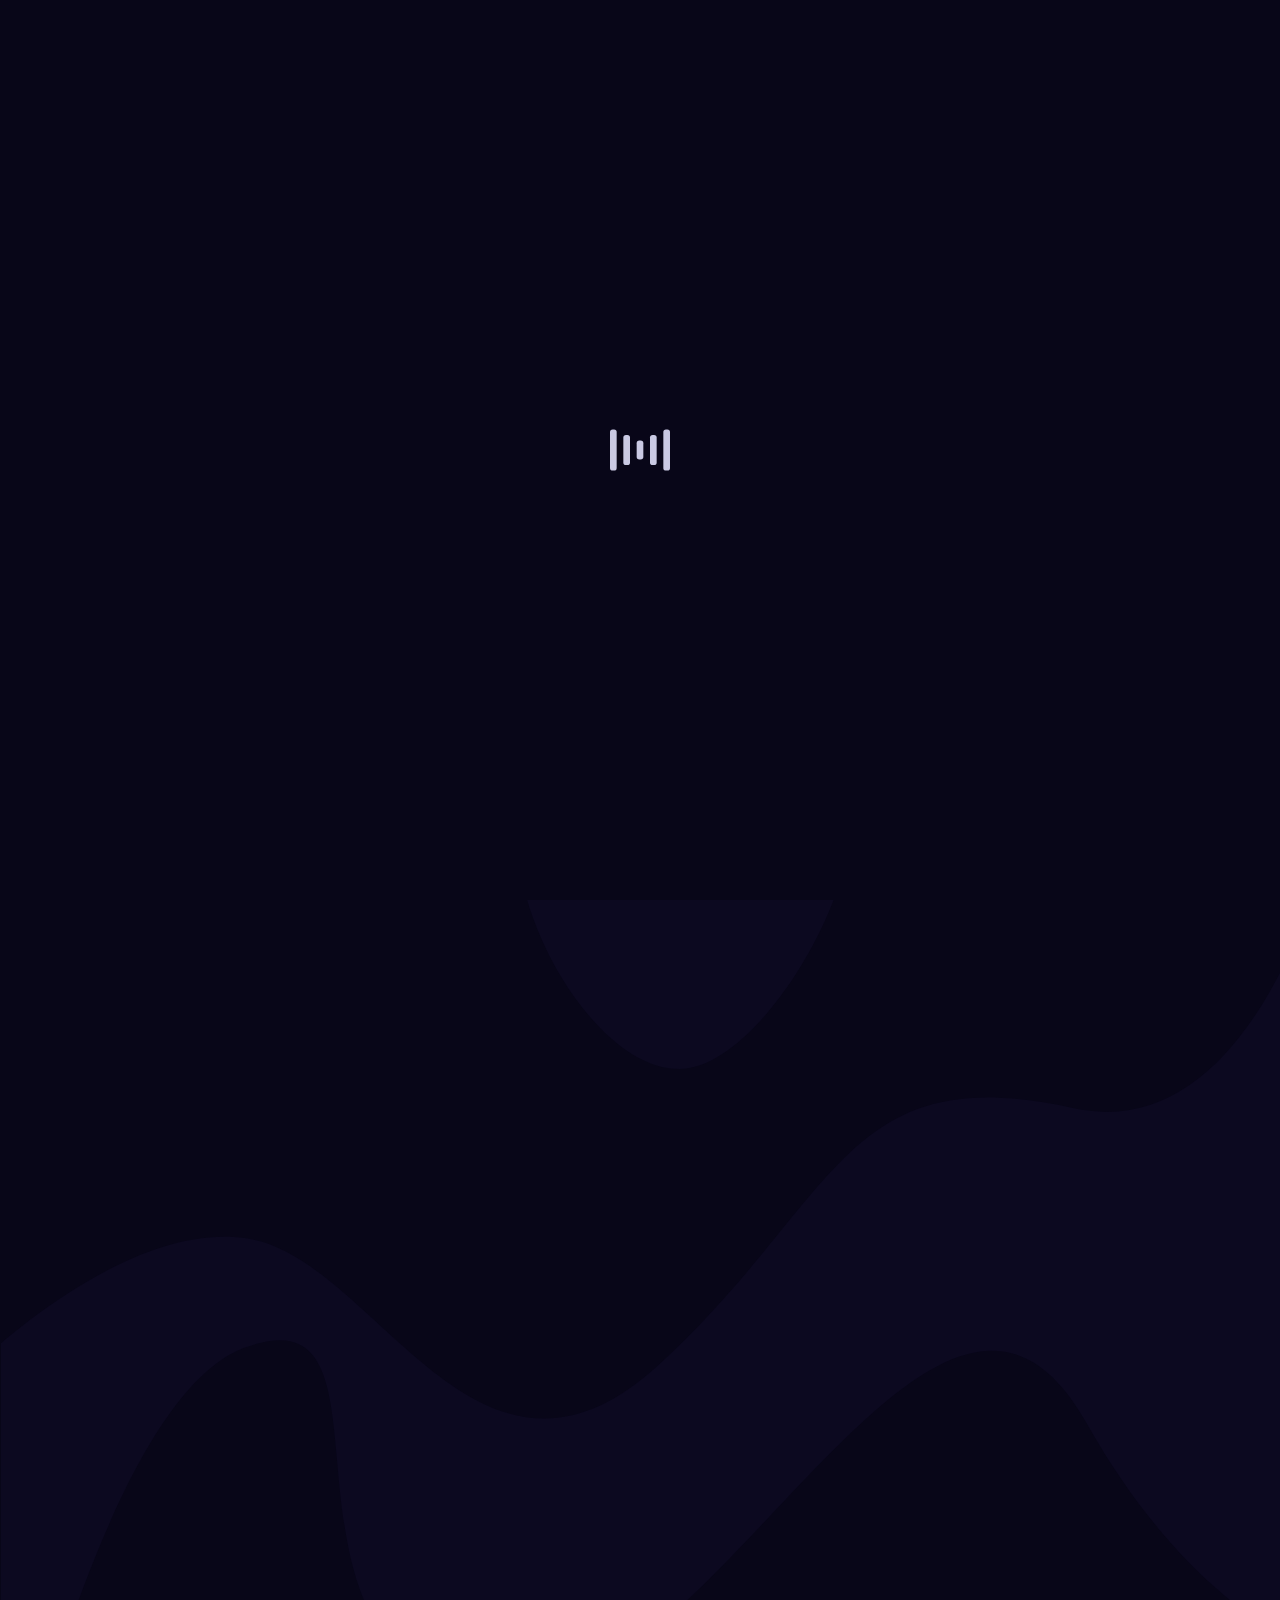
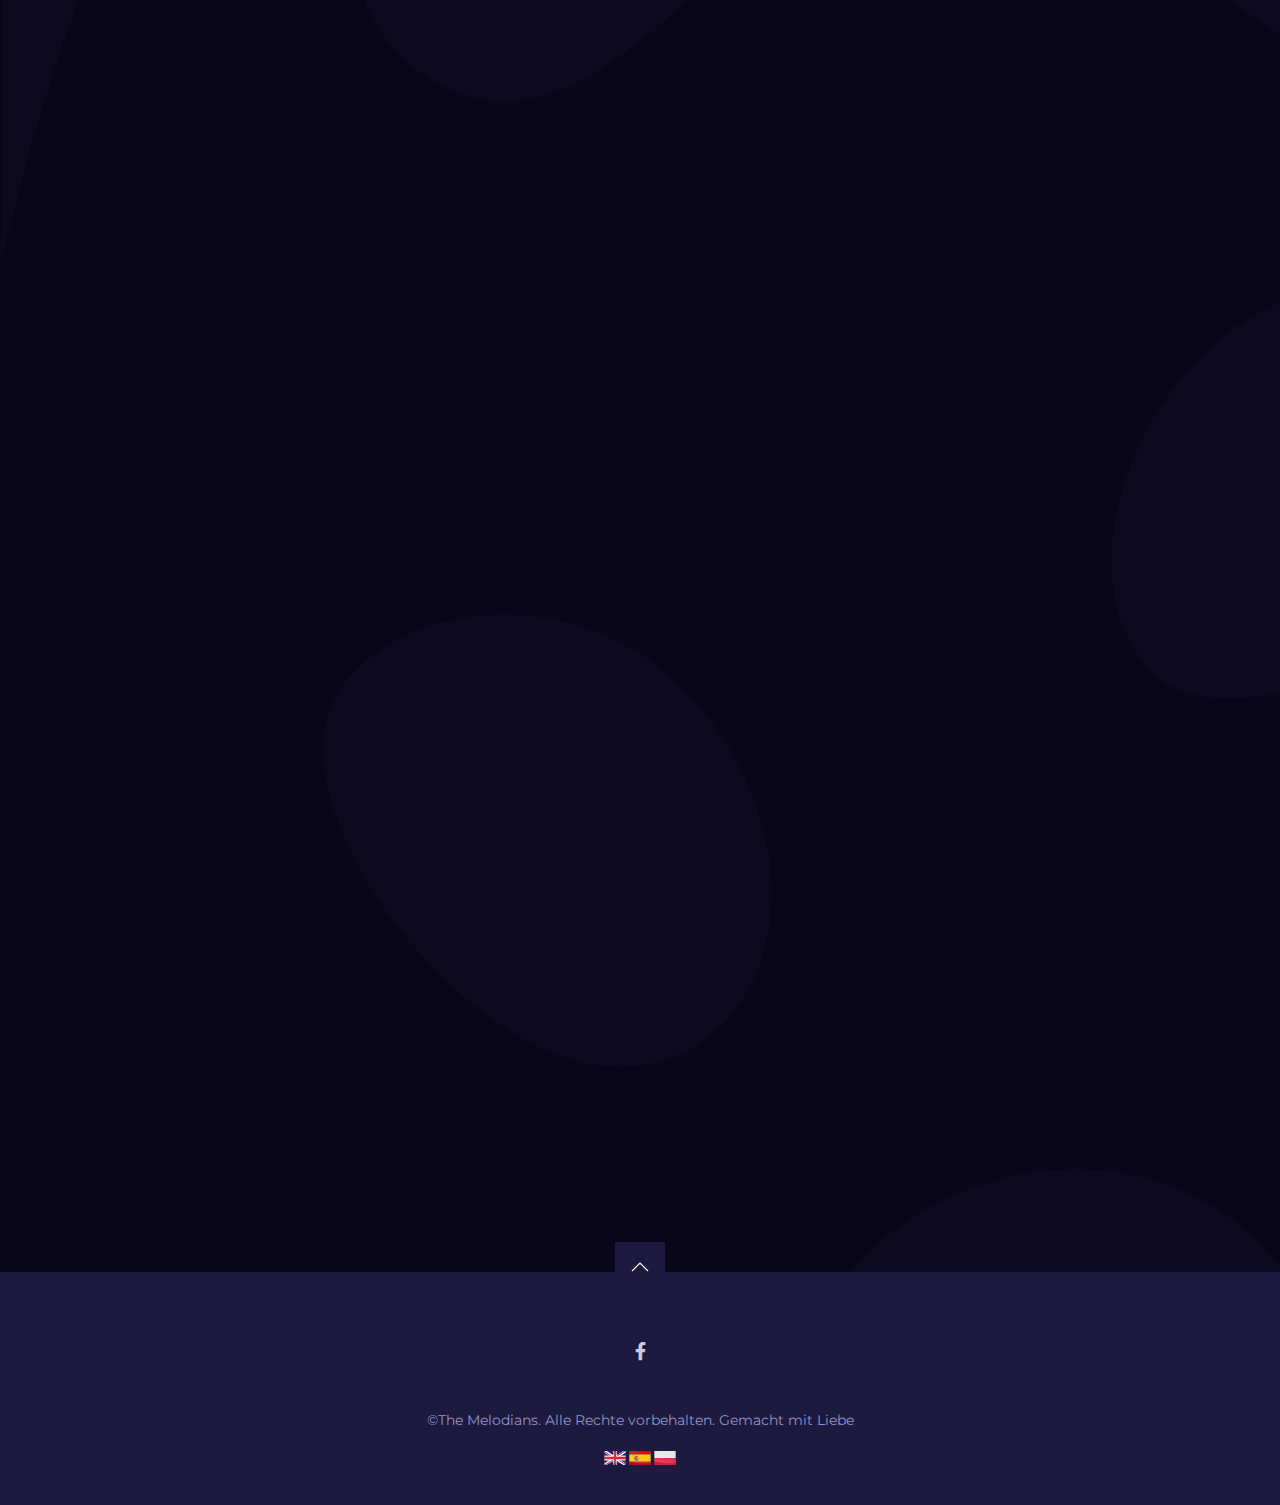
==== index.html @ 7c8a52d1 "Update index.html" ====
<!DOCTYPE html>
<html lang="de">

<head>
    <meta charset="utf-8">
    <meta name="viewport" content="width=device-width, initial-scale=1.0">
    <meta content="ie=edge" http-equiv="x-ua-compatible">

    <!-- .......... Title .......... -->
    <title>The Melodians — Musikgruppe aus Zürich</title>
    <!-- .......... End Title .......... -->

    <!-- .......... Fonts and Extras .......... -->
    <link rel="stylesheet" href="https://fonts.googleapis.com/css?family=Montserrat:400,700%7cOverpass+Mono:700&display=swap">
    <link rel="stylesheet" href="https://use.fontawesome.com/releases/v5.13.0/css/all.css">
    <!-- .......... End Fonts and Extras .......... -->

    <!-- .......... Styles .......... -->
    <link rel="stylesheet" href="css/uikit.min.css">
    <link rel="stylesheet" href="css/styles.css">
    <!-- .......... End Styles .......... -->

    <!-- .......... Favicons .......... -->
    <link rel="apple-touch-icon" sizes="180x180" href="img/favicons/apple-touch-icon.png">
    <link rel="icon" type="image/png" sizes="32x32" href="img/favicons/favicon-32x32.png">
    <link rel="icon" type="image/png" sizes="16x16" href="img/favicons/favicon-16x16.png">
    <link rel="manifest" href="img/favicons/site.webmanifest">
    <link rel="mask-icon" href="img/favicons/safari-pinned-tab.svg" color="#080618">
    <link rel="shortcut icon" href="img/favicons/favicon.ico">
    <meta name="msapplication-TileColor" content="#ffffff">
    <meta name="msapplication-config" content="img/favicons/browserconfig.xml">
    <meta name="theme-color" content="#ffffff">
    <!-- .......... End Favicons .......... -->

</head>

<body class="loading">

    <!-- .......... Preloader .......... -->
    <div class="js-preloader preloader"></div>
    <!-- .......... End Preloader .......... -->

    <!-- .......... Fixed Top Panel Start .......... -->
    <header class="panel js-panel">
        <div class="container--panel uk-container uk-height-1-1">
            <div class="uk-flex uk-flex-middle uk-height-1-1" data-uk-grid>
                
                <div class="uk-width-1-3 uk-width-1-6@m">                    
                    <div class="panel__player">
                        <audio class="js-audio" preload="metadata"></audio>                        
                        <p>Melodians</p>                                                                   
                    </div>                                                    
                </div>                
                <a href="en.html"><img src="img/countries/gb.png" data-src="img/countries/gb.png" ></a>                
                <a href="es.html"><img src="img/countries/es.png" data-src="img/countries/es.png" ></a>
                <a href="pl.html"><img src="img/countries/pl.png" data-src="img/countries/pl.png" ></a>
            </div>            
        </div>        
    </header>
    
    <!-- .......... About Us Section .......... -->
    <section id="about_us" class="about uk-section" data-uk-scrollspy="cls:uk-animation-fade; offset-top: 80px; delay: 300">
        <div class="uk-container uk-container-large">
            <div class="about__grid uk-grid-collapse uk-flex" data-uk-grid>
                <div class="uk-width-1-2@s uk-flex-first@s">
                    <img class="about__photo" src="img/about.jpg" data-src="img/about.jpg" alt="" data-uk-img>
                </div>
                <div class="uk-width-1-2@s">
                    <div class="about__info">
                        <h2 class="uk-h2">The Melodians</h2>    
                        <p>
                            Akustisches Live Band aus Zürich. Wir spielen von Klassik, Jazz und Blues bis Country, Tangos, Bossa Nova, Filmmusik, Folk, Rock und Schlager. Unser Repertoire umfasst Lieder in mehr als zehn Sprachen. Wir spielen Coverversionen und Eigenkompositionen. Wir kommen aus verschiedenen Ländern, haben unterschiedliche musikalische Hintergründe, es verbindet uns Freundschaft, gemeinsame Leidenschaft und Liebe für Musik. Drei von uns sind Berufsmusiker. Wir alle haben langjährige Erfahrung auf europäischen Bühnen. Wir spielen mit viel Herz und biten dem Publikum immer das beste an. Ein unvergessliches Erlebnis ist garantiert.
                        </p>
                        <p>
                            Haben wir Ihr Interesse geweckt? Kontaktieren Sie uns :-)
                        </p>
                    </div>
                </div>
            </div>
        </div>
    </section>
    <!-- .......... End About Us Section .......... -->


    <!-- .......... Meet Team Section .......... -->
    <section class="team uk-section uk-overflow-hidden" data-uk-scrollspy="cls:uk-animation-fade; offset-top: 80px; delay: 300">
        <div class="container--min uk-container uk-position-relative">
            <h3 class="team__title uk-h3"><span class="team__title_inner">Die Musiker</span></h3>
            <div class="team__members uk-flex uk-flex-center" data-uk-grid data-uk-scrollspy="cls:uk-animation-fade; target: .team__member__wrap; delay: 300">
                <div class="team__member__wrap uk-width-1-2 uk-width-1-4@m">
                    <a class="team__member" data-uk-toggle="target: #marian">
                        <div class="cover__photo uk-background-cover uk-transition-toggle" data-src="img/team/avatars/marian.jpg" data-uk-img>
                            <span class="cover__link boxshadow icon icon--dots uk-transition-scale-up"></span>
                        </div>
                        <span class="team__name">Marian</span>
                        <span class="team__vocation">Klavier</span>
                        <br/>
                        <span class="team__vocation">Ohne Zweifel ist Marian der beste Pianist in Zürich.</span>
                    </a>
                </div>
                <div class="team__member__wrap uk-width-1-2 uk-width-1-4@m">
                    <a class="team__member" data-uk-toggle="target: #monika">
                        <div class="cover__photo uk-background-cover uk-transition-toggle" data-src="img/team/avatars/monika.jpg" data-uk-img>
                            <span class="cover__link boxshadow icon icon--dots uk-transition-scale-up"></span>
                        </div>
                        <span class="team__name">Monika</span>
                        <span class="team__vocation">Vokal</span>
                        <br/>
                        <span class="team__vocation">Monika spielte in den grössten Musicals der Welt in verschiedenen Ländern.</span>
                    </a>
                </div>
                <div class="team__member__wrap uk-width-1-2 uk-width-1-4@m">
                    <a class="team__member" data-uk-toggle="target: #victor">
                        <div class="cover__photo uk-background-cover uk-transition-toggle" data-src="img/team/avatars/victor.jpg" data-uk-img>
                            <span class="cover__link boxshadow icon icon--dots uk-transition-scale-up"></span>
                        </div>
                        <span class="team__name">Victor</span>
                        <span class="team__vocation">Violine</span>
                        <br/>
                        <span class="team__vocation">Victor spielt in verschiedenen Orchestern und ist aktiver Lehrer. Wenn er auf seiner Geige spielt, schmelzen die Herzen.</span>
                    </a>
                </div>
                <div class="team__member__wrap uk-width-1-2 uk-width-1-4@m">
                    <a class="team__member" data-uk-toggle="target: #tomek">
                        <div class="cover__photo uk-background-cover uk-transition-toggle" data-src="img/team/avatars/tomek.jpg" data-uk-img>
                            <span class="cover__link boxshadow icon icon--dots uk-transition-scale-up"></span>
                        </div>
                        <span class="team__name">Tomek</span>
                        <span class="team__vocation"> Gitarre, Vokal</span>
                        <br/>
                        <span class="team__vocation">Tomek spielt auf verschiedenen Instrumenten und ist Songwriter. Er hat eine lange Liste von Bühnenauftritten.</span>
                    </a>
                </div>
            </div>
        </div>
    </section>
    <!-- .......... End Meet Team Section .......... -->

    <!-- .......... Video Section .......... -->
    <section id="video" class="video uk-section" data-uk-scrollspy="cls:uk-animation-fade; offset-top: 80px; delay: 300">
        <div class="container--min uk-container uk-margin-large-bottom">
            <h2 class="uk-h2">Video</h2>
        </div>
        <div class="js-video-slider container--special uk-container uk-container-large uk-position-relative" tabindex="-1" data-uk-slider="finite: true">
            <ul class="uk-slider-items uk-child-width-1-2@s uk-child-width-1-3@m uk-child-width-1-5@l">
                <!-- .......... Video Item .......... -->
                <li class="video__column uk-width-2-3@s uk-width-1-2@m">
                    <a href="#" data-video-src="https://youtu.be/cA7lwLCG-Ro" data-video-type="video/youtube" class="js-video-target video__placeholder video__placeholder--large uk-background-cover" data-src="img/video/01.jpg" title="Full Concert [Live from Olympic Stadium 2018 HD]" data-uk-img>
                        <span class="video__title">Spring 2022</span>
                        <span class="video__link icon icon--play"></span>
                    </a>
                </li>
                <!-- .......... End Video Item .......... -->
                <!-- .......... Video Items .......... -->
                <li class="video__column">
                    <a href="#" data-video-src="https://www.youtube.com/watch?v=_yOq8vEtMEc" data-video-type="video/youtube" class="js-video-target video__placeholder uk-background-cover" data-src="img/video/02.jpg" title="September [Official Music Video]" data-uk-img>
                        <span class="video__title">Christmas party 2021</span>
                        <span class="video__link icon icon--play"></span>
                    </a>

                    <a href="#" data-video-src="https://www.youtube.com/watch?v=xsTkXP-q-Yo" data-video-type="video/youtube" class="js-video-target video__placeholder uk-background-cover" data-src="img/video/03.jpg" title="Red [Live from Wembley Stadium]" data-uk-img>
                        <span class="video__title">The very beginning</span>
                        <span class="video__link icon icon--play"></span>
                    </a>
                </li>
            </ul>
            <!-- .......... Video Slider Controls .......... -->
            <a class="slider__control uk-position-center-left" href="#" data-uk-slidenav-previous data-uk-slider-item="previous"></a>
            <a class="slider__control uk-position-center-right" href="#" data-uk-slidenav-next data-uk-slider-item="next"></a>
            <!-- .......... End Video Slider Controls .......... -->
        </div>
    </section>
    <!-- .......... End Video Section .......... -->

    <!-- .......... Tour Section .......... -->
    <section id="tour" class="events uk-section" data-uk-scrollspy="cls:uk-animation-fade; offset-top: 80px; delay: 300">
        <div class="container--min uk-container">
            <h2 class="uk-h2 uk-margin-bottom">Offene Veranstaltungen</h2>
            <div class="events__table list--striped bg-dark--1">
                <!-- .......... Tour Item .......... -->
                <div class="list__item">
                    <div class="events__date uk-width-auto">
                        <span class="events__day">31</span>
                        <span class="events__month">dez</span>
                        <span class="events__year">2022</span>                       
                    </div>
                    <div class="events__location uk-width-expand">
                        <span class="events__place">Zürich</span>
                        <span class="events__club">Restaurant Europa</span>                        
                        <span class="events__club"> (Englischviertelstrasse 42)</span>
                        <br/>
                        <span class="events__club"> Start : 20:00</span>
                    </div>
                    <div class="events__booking uk-width-1-1 uk-width-1-3@s">
                        <a href="https://www.restaurant-europa.ch/event-details/silvester-dinner-party-with-the-melodians" target="_blank" class="btn">Tische reservieren</a>
                    </div>
                </div>
                <!-- .......... End Tour Item .......... -->                
            </div>
        </div>
    </section>
    <!-- .......... End Tour Section .......... -->

    <!-- .......... Contacts Section .......... -->
    <section id="contacts" class="contacts uk-section" data-uk-scrollspy="cls:uk-animation-fade; offset-top: 80px; delay: 300">
        <div class="container--min uk-container">
            <h2 class="uk-h2">Kontakte</h2>
            <p>Wir sprechen deutsch, englisch, spanisch, polnisch</p>
            <div data-uk-grid>
                <div class="uk-width-1-3@m">
                    <!-- h3 class="uk-h3">Organization of concerts</h3-->
                    <div data-uk-grid>
                        <p class="contacts__info uk-width-1-1 uk-width-1-2@s uk-width-1-1@m">
                            <strong class="contacts__subtitle">Tel:</strong>
                            <br>
                            <a href="tel:+41762320508">(+41) 76 232 05 08</a>
                        </p>
                    </div>
                </div>
                <div class="uk-width-1-3@m">
                    <!-- h3 class="uk-h3">Organization of concerts</h3-->
                    <div data-uk-grid>
                        <p class="contacts__info uk-width-1-1 uk-width-1-2@s uk-width-1-1@m">
                            <strong class="contacts__subtitle">E-mail:</strong>
                            <br>
                            <a href="mailto:info@melodians.ch">info@melodians.ch</a>
                        </p>
                    </div>
                </div>  
            </div>
        </div>
    </section>
    <!-- .......... End Contacts Section .......... -->

    <!-- .......... Footer .......... -->
    <footer class="footer bg-dark--1 uk-section uk-section-small">
        <div class="container--min uk-container">
            <div class="uk-flex uk-flex-between uk-child-width-auto" data-uk-grid>
                
            </div>
            <div class="social social--footer">
                <ul class="social__list uk-list uk-align-center">
                    <li><a href="https://www.facebook.com/profile.php?id=100075964676667" target="_black"><span class="fab fa-facebook-f"></span></a></li>
                    <!-- li><a href="#" target="_black"><span class="fab fa-youtube"></span></a></li>
                    <li><a href="#" target="_black"><span class="fab fa-instagram"></span></a></li>
                    <li><a href="#" target="_black"><span class="fab fa-twitter"></span></a></li-->
                </ul>
            </div>
            <p class="footer__copyrights">
                &copy;The Melodians. Alle Rechte vorbehalten. Gemacht mit  Liebe
            </p>
            <a href="en.html"><img src="img/countries/gb.png" data-src="img/countries/gb.png" ></a>
            <a href="es.html"><img src="img/countries/es.png" data-src="img/countries/es.png" ></a>
            <a href="pl.html"><img src="img/countries/pl.png" data-src="img/countries/pl.png" ></a>
        </div>
        <a href="#" class="footer__totop" data-uk-totop data-uk-scroll></a>
    </footer>
    <!-- .......... End Footer .......... -->


    <!-- .......... Modal Windows .......... -->
    <div id="marian" data-uk-modal>
        <div class="modal modal__profile uk-modal-dialog uk-margin-auto-vertical">
            <div class="modal__cover uk-cover-container">
                <img src="img/team/covers/marian.jpg" data-src="img/team/covers/marian.jpg" alt="" data-uk-cover>
            </div>
            <div class="modal__content">
                <div class="modal__avatar boxshadow uk-background-cover" data-src="img/team/avatars/marian.jpg" data-uk-img></div>
                <h3 class="modal__profile__title uk-modal-title uk-text-center">Marian Boba</h3>
                <div class="modal__profile__subtitle uk-text-center">Klavier</div>
                <p class="uk-text-left">
                    Marian absolvierte die 'Academy of Music' in Katowice, Polen. Viele Jahre trat er als Pianist in skandinavischen Ländern auf. In der Schweiz trat er häufig im Zürcher Kabarett „Terrase“ auf. Marian war an verschiedenen Projekten mit den Sängern des Zürcher Opernhauses Diomari Montoya und Martha Villages, mit der Soul & Gospel Sängerin Vera Love und mit der südamerikanischen Tangosängerin Janet Capuya beteiligt. Im Europapark arbeitete er mit Nelly Patty und Juan Ricondo zusammen.  
                </p>
                <p class="uk-text-left">
                    Aktuell geniesst er seinen wohlverdienten Ruhestand in Zürich und spielt bei den Melodians.
                </p>
                <div class="social social--modal">
                    <ul class="social__list uk-list uk-align-center">
                        <li><a href="https://www.facebook.com/profile.php?id=100085638232089" target="_black"><span class="fab fa-facebook-f"></span></a></li>
                        <!--li><a href="#" target="_black"><span class="fab fa-instagram"></span></a></li>
                        <li><a href="#" target="_black"><span class="fab fa-twitter"></span></a></li-->
                    </ul>
                </div>
            </div>
            <button class="modal__close uk-modal-close-outside" type="button" data-uk-close></button>
        </div>
    </div>
    <div id="monika" data-uk-modal>
        <div class="modal modal__profile uk-modal-dialog uk-margin-auto-vertical">
            <div class="modal__cover uk-cover-container">
                <img src="img/team/covers/monika.jpg" data-src="img/team/covers/monika.jpg" alt="" data-uk-cover>
            </div>
            <div class="modal__content">
                <div class="modal__avatar boxshadow uk-background-cover" data-src="img/team/avatars/monika.jpg" data-uk-img></div>
                <h3 class="modal__profile__title uk-modal-title uk-text-center">Monika Rowińska Fischer </h3>
                <div class="modal__profile__subtitle uk-text-center">Vokal</div>
                <p class="uk-text-left">
                    Absolvent des Musikstudiums in Polen. Ihr Bühnendebüt war die Rolle von Gavroche im Musical „Les Misarbles“. Sie spielte in den grössten Musicals der Welt in verschiedenen Ländern: 'Phantom of the Opera' (Carlotta Giidicelli), 'West Side Story' (Maria), 'Wizard of Oz' (Dorothy), 'Hair' (Sheila), 'Grease' (Frenchy), 'Aladdin' (Iago), 'Scrooge' (Kathy), 'Mamma Mia' (Rosie), Miss Saigon, 'Chicago' (Annie), 'Fiddler on the Roof' und vielen anderen.
                </p>
                <p class="uk-text-left">
                    20 Jahrelang spielte sie im grössten Musiktheater Polens, dem Roma-Theater. Monika spielte auch in dramatischen Stücken wie „See how they run“, wofür sie einen Schauspielpreis erhielt.
                </p>
                <!-- div class="social social--modal">
                    <ul class="social__list uk-list uk-align-center">
                        <li><a href="https://www.facebook.com/profile.php?id=100075964676667" target="_black"><span class="fab fa-facebook-f"></span></a></li>
                        <li><a href="#" target="_black"><span class="fab fa-instagram"></span></a></li>
                        <li><a href="#" target="_black"><span class="fab fa-twitter"></span></a></li>
                    </ul>
                </div-->
            </div>
            <button class="modal__close uk-modal-close-outside" type="button" data-uk-close></button>
        </div>
    </div>
    <div id="victor" data-uk-modal>
        <div class="modal modal__profile uk-modal-dialog uk-margin-auto-vertical">
            <div class="modal__cover uk-cover-container">
                <img src="img/team/covers/victor.jpg" data-src="img/team/covers/victor.jpg" alt="" data-uk-cover>
            </div>
            <div class="modal__content">
                <div class="modal__avatar boxshadow uk-background-cover" data-src="img/team/avatars/victor.jpg" data-uk-img></div>
                <h3 class="modal__profile__title uk-modal-title uk-text-center">Victor Mendoza</h3>
                <div class="modal__profile__subtitle uk-text-center">Violine</div>
                <p class="uk-text-left">
                    Victor begann seine musikalische Laufbahn in Venezuela im Alter von 6 Jahren im Kinder- und Jugendorchester in San Cristobal. Später spielte er in verschiedenen Orchestern seiner Stadt. 2004 schloss er sein Studium mit dem „Bachelor of Arts“ in Musik ab. 2005 gehörte er dem binationalen Jugendorchester (Kolumbien und Venezuela) an. Nach seinem Umzug nach Peru spielte er regelmäßig im „UPAO Orchestra“ in der Stadt Trujillo und als Gast im „Trujillo Symphony Orchestra“. Er arbeitete auch als Lehrer an verschiedenen Musikschulen wie 'Sonetto' und 'Montessori International College'.
                </p>
                <p class="uk-text-left">
                    Zurzeit spielt er bei der OGW Orchestergesellschaft in Winterthur, unterrichtet Geige und spielt mit den Melodians.
                </p>
                <div class="social social--modal">
                    <ul class="social__list uk-list uk-align-center">
                        <li><a href="https://www.facebook.com/victor.j.musik" target="_black"><span class="fab fa-facebook-f"></span></a></li>
                        <!--li><a href="#" target="_black"><span class="fab fa-instagram"></span></a></li>
                        <li><a href="#" target="_black"><span class="fab fa-twitter"></span></a></li-->
                    </ul>
                </div>
            </div>
            <button class="modal__close uk-modal-close-outside" type="button" data-uk-close></button>
        </div>
    </div>
    <div id="tomek" data-uk-modal>
        <div class="modal modal__profile uk-modal-dialog uk-margin-auto-vertical">
            <div class="modal__cover uk-cover-container">
                <img src="img/team/covers/tomek.jpg" data-src="img/team/covers/tomek.jpg" alt="" data-uk-cover>
            </div>
            <div class="modal__content">
                <div class="modal__avatar boxshadow uk-background-cover" data-src="img/team/avatars/tomek.jpg" data-uk-img></div>
                <h3 class="modal__profile__title uk-modal-title uk-text-center">Tomek Rybarczyk</h3>
                <div class="modal__profile__subtitle uk-text-center">Guitar, vocal</div>
                <p class="uk-text-left">
                    Tomek begann seine musikalische Karriere in Polen in den 90er Jahren als Bassist, Sänger und Songwriter in Punkrockbands, mit denen er mehrere Alben aufnahm und viele Konzerte spielte. Das Album der Band INRI aus diesen Jahren namens Futur, das viele seiner Songs enthält, wurde 2022 auf Vinylplatte veröffentlicht.
                </p>
                <p class="uk-text-left">
                    Später in der Schweiz organisierte und leitete er als Teil der Folkloregruppe Lasowiacy ein Kinder-Streichensemble mit folkloristischem Profil, in dem er Basscello spielte.
                </p>
                <p class="uk-text-left">
                    Derzeit spielt er Westerngitarre, schreibt Lieder und engagiert sich in der Organisation der Musikgruppe Melodians.
                </p>
                <div class="social social--modal">
                    <ul class="social__list uk-list uk-align-center">
                        <li><a href="https://www.facebook.com/tomasz.rybarczyk.94/" target="_black"><span class="fab fa-facebook-f"></span></a></li>
                        <!--li><a href="#" target="_black"><span class="fab fa-instagram"></span></a></li>
                        <li><a href="#" target="_black"><span class="fab fa-twitter"></span></a></li-->
                    </ul>
                </div>
            </div>
            <button class="modal__close uk-modal-close-outside" type="button" data-uk-close></button>
        </div>
    </div>

    <div id="modal-video" data-uk-modal>
        <div class="modal__video uk-modal-dialog uk-margin-auto-vertical">
            <button class="modal__close uk-modal-close-outside" type="button" data-uk-close></button>
        </div>
    </div>

    <div id="article-1" class="js-modal-article" data-uk-modal>
        <div class="modal modal__article uk-modal-dialog uk-margin-auto-vertical">
            <button class="modal__close uk-modal-close-outside" type="button" data-uk-close></button>
            <div class="modal__article_grid uk-grid-collapse uk-child-width-1-2@m uk-flex-middle" data-uk-grid>
                <div class="cover__photo--1-2 uk-background-cover uk-visible@m" data-src="img/slider/02.jpg" data-uk-img></div>
                <div class="modal__article_text">
                    <div class="modal__overflow">
                        <h2 class="uk-h3">Melodians party with surprises at Restauarnt Europa</h2>
                        <p>
                            Melodians party with surprises at Europa Restaurant.
                        </p>
            
                    </div>
                </div>
            </div>
        </div>
    </div>

    <!-- .......... End Modal Windows .......... -->

    <!-- .......... Scripts .......... -->
    <script src="js/jquery.min.js"></script>
    <script src="js/uikit.min.js"></script>
    <script src="js/mediaelement-and-player.min.js"></script>
    <script src="js/scripts.js"></script>
    <!-- .......... End Scripts .......... -->
    
</body>

</html>
---- css/styles.css ----
/* ----------------------------

	Project:	Symphonius
	Version:	1.1.0
	Author:     Nika Vasilyeva
	Website:    http://themeforest.net/user/the-nika/

-------------------------------

	Table of Contents:

	01. Custom styles
	02. Preloader
	03. Buttons and Form Fields
	04. Custom Icons
	05. Hover Images
	06. Modal Windows
	07. Navigation
	08. Fixed Top Panel
	09. Logo
	10. Social Media Buttons
	11. Slider
	12. Events Date
	13. Intro Section
	14. About Section
	15. Team Section
	16. Music Section and Audio Player
	17. Video Section
	18. News Section
	19. Contacts Section
	20. Footer
	21. Styles for Touch Devices
	22. Colors

-------------------------------

	01. Custom styles

---------------------------- */
html, body {
  -webkit-box-sizing: border-box;
          box-sizing: border-box;
}

body {
  font-family: "Montserrat", sans-serif;
  font-size: 16px;
  font-weight: 400;
  line-height: 1;
  background-color: #080618;
  padding-top: 50px;
}

@media (min-width: 960px) {
  body {
    padding-top: 0;
    font-size: 12px;
  }
}

@media (min-width: 1200px) {
  body {
    background-image: url("../img/bg.svg");
    background-repeat: no-repeat;
    background-position: top center;
    background-size: 100% auto;
  }
}

@media (min-width: 1440px) {
  body {
    font-size: 16px;
  }
}

body.loading {
  overflow: hidden;
}

body, a, .uk-h1, .uk-h2, .uk-h3, .uk-h4, .uk-h5, .uk-h6, h1, h2, h3, h4, h5, h6 {
  color: #c9c9e3;
}

a {
  color: white;
  text-decoration: none;
  -webkit-transition: color 0.4s ease;
  transition: color 0.4s ease;
}

a:hover {
  color: #c9c9e3;
  text-decoration: none;
}

p {
  line-height: 1.5;
}

.uk-h1, .uk-h2, .uk-h3, .uk-h4, .uk-h5, .uk-h6, h1, h2, h3, h4, h5, h6 {
  font-family: "Montserrat", sans-serif;
  font-weight: 700;
}

.uk-h2 {
  font-size: 32px;
}

@media (min-width: 1600px) {
  .uk-h2 {
    font-size: 48px;
  }
}

.uk-h3 {
  font-size: 21px;
}

@media (min-width: 1600px) {
  .uk-h3 {
    font-size: 32px;
  }
}

.container--min {
  max-width: 1140px;
}

.container--panel {
  max-width: 1800px;
}

.uk-container-large {
  padding-left: 0;
  padding-right: 0;
  max-width: 1920px;
}

.uk-container-expand:not(.container--special) .uk-grid:not(.grid--wide) {
  margin-left: 0;
}

.boxshadow, .slider__control {
  -webkit-box-shadow: 12px 12px 50px rgba(8, 6, 24, 0.75);
          box-shadow: 12px 12px 50px rgba(8, 6, 24, 0.75);
}

/* ----------------------------

	02. Preloader

---------------------------- */
.preloader {
  position: fixed;
  bottom: 0;
  left: 0;
  right: 0;
  top: 0;
  width: 100%;
  height: 100%;
  z-index: 10000;
  background: #080618 url("../img/preloader.svg") no-repeat center;
  background-size: 60px auto;
}

/* ----------------------------

	03. Buttons and Form Fields

---------------------------- */
.btn, input.btn {
  display: inline-block;
  position: relative;
  font-size: 12px;
  font-weight: 700;
  text-align: center;
  text-transform: uppercase;
  color: white;
  background: -webkit-gradient(linear, left top, right top, from(#ff0042), color-stop(#6d02e5), color-stop(#ff0042), to(#ff0042));
  background: linear-gradient(to right, #ff0042, #6d02e5, #ff0042, #ff0042);
  background-size: 300% 100%;
  border: none;
  border-radius: 0;
  padding: 10px 30px;
  -webkit-box-shadow: 0 0 30px rgba(8, 6, 24, 0.3);
          box-shadow: 0 0 30px rgba(8, 6, 24, 0.3);
  -webkit-appearence: none;
  cursor: pointer;
  -webkit-transition: background 0.4s ease;
  transition: background 0.4s ease;
}

@media (min-width: 480px) {
  .btn, input.btn {
    letter-spacing: .2em;
  }
}

@media (min-width: 960px) {
  .btn, input.btn {
    padding-left: 50px;
    padding-right: 50px;
  }
}

@media (min-width: 1600px) {
  .btn, input.btn {
    font-size: 18px;
  }
}

.btn:hover, input.btn:hover {
  color: white;
  background-position: 100% 100%;
}

.btn--disabled, .btn--disabled:hover, input.btn--disabled, input.btn--disabled:hover {
  background: transparent;
  border: 3px solid #5a5caa;
  color: #5a5caa;
  -webkit-box-shadow: none;
          box-shadow: none;
  cursor: default;
}

.btn .icon--dots, input.btn .icon--dots {
  margin-left: 16px;
}

.uk-input, .uk-select, .uk-textarea {
  font-family: "Montserrat", sans-serif;
  font-size: 14px;
  line-height: 1.5;
  padding: 0;
  background: transparent;
  color: #c9c9e3;
  border: none;
  border-bottom: 2px solid #9294c7;
}

.uk-input:focus, .uk-select:focus, .uk-textarea:focus {
  color: #c9c9e3;
  background: transparent;
  border-color: #c9c9e3;
}

::-webkit-input-placeholder {
  color: #c9c9e3;
  opacity: .8;
}

::-moz-placeholder {
  color: #c9c9e3;
  opacity: .8;
}

:-ms-input-placeholder {
  color: #c9c9e3;
  opacity: .8;
}

:-moz-placeholder {
  color: #c9c9e3;
  opacity: .8;
}

/* ----------------------------

	04. Custom Icons

---------------------------- */
.icon {
  display: inline-block;
  background: transparent none no-repeat center;
  border: none;
  outline: none;
}

.icon--dots {
  width: 26px;
  height: 10px;
  background-image: url("../img/icons/dots.svg");
}

.icon--play {
  width: 27px;
  height: 27px;
  background-image: url("../img/icons/play.svg");
}

.icon--play_large {
  width: 51px;
  height: 53px;
  background-image: url("../img/icons/play_large.svg");
}

.icon--pause {
  width: 27px;
  height: 27px;
  background-image: url("../img/icons/pause.svg");
}

.icon--volume {
  width: 31px;
  height: 31px;
  background-image: url("../img/icons/volume.svg");
}

/* ----------------------------

	05. Hover Images

---------------------------- */
.cover__photo {
  display: block;
  position: relative;
  padding-bottom: 100%;
}

.cover__photo::after {
  content: '';
  display: block;
  position: absolute;
  top: 0;
  left: 0;
  width: 100%;
  height: 100%;
  background-color: #080618;
  opacity: 0;
  -webkit-transition: opacity 0.4s ease;
  transition: opacity 0.4s ease;
}

.cover__photo:hover::after {
  opacity: .5;
}

.cover__photo--1-2 {
  padding-bottom: 50%;
}

.cover__link {
  position: absolute;
  left: 50%;
  top: 50%;
  width: 50px;
  height: 50px;
  margin-left: -25px;
  margin-top: -25px;
  background-color: #ff0042;
  opacity: 0;
  z-index: 2;
}

/* ----------------------------

	06. Modal Windows

---------------------------- */
.uk-modal {
  padding-top: 60px;
}

.modal.uk-modal-dialog {
  width: 100%;
  background-color: #c9c9e3;
}

.modal.uk-modal-dialog p, .modal.uk-modal-dialog a:not(.btn), .modal.uk-modal-dialog .uk-h1, .modal.uk-modal-dialog .uk-h2, .modal.uk-modal-dialog .uk-h3, .modal.uk-modal-dialog .uk-h4, .modal.uk-modal-dialog .uk-h5, .modal.uk-modal-dialog .uk-h6, .modal.uk-modal-dialog h1, .modal.uk-modal-dialog h2, .modal.uk-modal-dialog h3, .modal.uk-modal-dialog h4, .modal.uk-modal-dialog h5, .modal.uk-modal-dialog h6 {
  color: #1e1a3f;
}

.modal__overflow::-webkit-scrollbar {
  width: 28px;
}

.modal__overflow::-webkit-scrollbar-track {
  background-color: #9294c7;
  border-left: 23px solid #c9c9e3;
  border-right: 3px solid #c9c9e3;
}

.modal__overflow::-webkit-scrollbar-thumb {
  background-color: #6d02e5;
  border-left: 20px solid #c9c9e3;
}

.modal p {
  font-size: 14px;
  line-height: 1.7;
}

.modal__close {
  right: 0;
  background-color: #6d02e5;
  padding: 13px;
  -webkit-transform: scale(1.3) translate(0, -100%);
          transform: scale(1.3) translate(0, -100%);
  -webkit-transform-origin: top right;
          transform-origin: top right;
  -webkit-transition: background-color 0.4s ease;
  transition: background-color 0.4s ease;
}

.modal__close:hover {
  background-color: #ff0042;
}

.modal__profile {
  padding: 0;
  color: #080618;
  background-color: #c9c9e3;
  max-width: 550px !important;
}

.modal__profile__title {
  font-size: 18px;
  color: #080618;
  font-weight: 700;
  margin-bottom: 7px;
}

.modal__profile__subtitle {
  font-size: 18px;
}

.modal__content {
  text-align: center;
  padding-left: 20px;
  padding-right: 20px;
  padding-bottom: 0;
}

.modal__cover {
  position: relative;
  height: 150px;
}

.modal__cover::after {
  content: '';
  display: block;
  position: absolute;
  top: 0;
  left: 0;
  width: 100%;
  height: 100%;
  background-color: #080618;
  opacity: .5;
}

.modal__avatar {
  background-size: 120% auto;
  width: 165px;
  height: 165px;
  margin: -83px auto 0;
  position: relative;
  z-index: 2;
}

.modal__video {
  max-height: 100%;
}

.modal__video video {
  max-height: 100%;
}

.modal__video .mejs__container {
  max-height: 100%;
}

.modal__video .mejs__controls {
  display: -webkit-box;
  display: -ms-flexbox;
  display: flex;
  -webkit-box-pack: stretch;
      -ms-flex-pack: stretch;
          justify-content: stretch;
  -webkit-box-align: center;
      -ms-flex-align: center;
          align-items: center;
  position: absolute;
  left: 0;
  bottom: 0;
  width: 100%;
  height: 40px;
  background-color: rgba(8, 6, 24, 0.5);
  padding: 5px;
  -webkit-box-sizing: border-box;
          box-sizing: border-box;
}

.modal__video .mejs__controls > div {
  padding: 0 10px;
}

.modal__video .mejs__button svg {
  display: none;
}

.modal__video .mejs__time {
  min-width: 48px;
}

.modal__video .mejs__time-total, .modal__video .mejs__time-buffering, .modal__video .mejs__time-loaded, .modal__video .mejs__time-current, .modal__video .mejs__time-float, .modal__video .mejs__time-hovered, .modal__video .mejs__time-float-current, .modal__video .mejs__time-float-corner, .modal__video .mejs__time-marker {
  position: absolute;
  display: block;
  height: 3px;
  border-radius: 0;
  outline: none;
  cursor: pointer;
}

.modal__video .mejs__time-current, .modal__video .mejs__time-buffering, .modal__video .mejs__time-loaded, .modal__video .mejs__time-hovered {
  left: 0;
  width: 100%;
  -webkit-transform: scaleX(0);
          transform: scaleX(0);
  -webkit-transform-origin: 0 0;
          transform-origin: 0 0;
  -webkit-transition: 0.15s ease-in all;
  transition: 0.15s ease-in all;
}

.modal__video .mejs__time-handle, .modal__video .mejs__time-handle-content {
  position: absolute;
  top: 0;
  left: 0;
  width: 3px;
  height: 19px;
  -webkit-transform: translateX(0);
          transform: translateX(0);
  z-index: 11;
  cursor: pointer;
}

.modal__video .mejs__time-handle {
  top: -8px;
}

.modal__video .mejs__time-rail {
  position: relative;
  -webkit-box-flex: 1;
      -ms-flex-positive: 1;
          flex-grow: 1;
  margin-right: 20px;
}

.modal__video .mejs__time-total {
  width: 100%;
  background-color: #9294c7;
}

.modal__video .mejs__time-current, .modal__video .mejs__time-handle-content {
  background-color: white;
}

.modal__video .mejs__time-float {
  display: none;
  position: absolute;
  bottom: 100%;
  width: 40px;
  height: 17px;
  margin-bottom: 9px;
  font-size: 12px;
  text-align: center;
  color: #080618;
  background-color: rgba(255, 255, 255, 0.5);
  -webkit-transform: translateX(-50%);
          transform: translateX(-50%);
}

.modal__video .mejs__time-float-current {
  display: block;
  left: 0;
  margin: 2px;
  text-align: center;
  width: 34px;
}

.modal__video .mejs__time-buffering {
  -webkit-animation: buffering-stripes 2s linear infinite;
          animation: buffering-stripes 2s linear infinite;
  background: linear-gradient(-45deg, rgba(255, 255, 255, 0.4) 25%, transparent 25%, transparent 50%, rgba(255, 255, 255, 0.4) 50%, rgba(255, 255, 255, 0.4) 75%, transparent 75%, transparent);
  background-size: 15px 15px;
}

.modal__article_grid {
  position: relative;
}

.modal__article_text {
  padding: 15px;
}

@media (min-width: 960px) {
  .modal__article_text {
    padding: 30px;
  }
}

@media (min-width: 960px) {
  .modal__article {
    max-height: 570px;
    max-width: 1140px !important;
  }
  .modal__article .modal__overflow {
    max-height: 490px;
    overflow: auto;
  }
}

@media (min-width: 1200px) {
  .modal__content {
    padding-left: 40px;
    padding-right: 40px;
    padding-bottom: 20px;
  }
  .modal__cover {
    height: 200px;
  }
}

/* ----------------------------

	07. Navigation

---------------------------- */
.nav a {
  font-size: 18px;
  font-weight: 700;
  letter-spacing: .1em;
}

.nav--panel, .nav--footer {
  -webkit-box-align: stretch;
      -ms-flex-align: stretch;
          align-items: stretch;
}

.nav--panel li, .nav--footer li {
  display: block;
  -webkit-box-flex: 1;
      -ms-flex: 1 1 auto;
          flex: 1 1 auto;
}

.nav--panel .uk-active a {
  color: #ff0042;
}

.nav--offcanvas {
  -webkit-box-align: center;
      -ms-flex-align: center;
          align-items: center;
  -ms-flex-pack: distribute;
      justify-content: space-around;
  -webkit-box-orient: vertical;
  -webkit-box-direction: normal;
      -ms-flex-direction: column;
          flex-direction: column;
  height: 100%;
  padding: 10% 0;
  margin: 0;
  -webkit-box-sizing: border-box;
          box-sizing: border-box;
}

.nav--offcanvas li {
  list-style: none;
  -webkit-box-flex: 0;
      -ms-flex: 0 0 auto;
          flex: 0 0 auto;
}

@media (min-height: 480px) and (orientation: portrait) {
  .nav--offcanvas {
    padding: 30% 0;
  }
}

.nav--intro li {
  margin-bottom: 15px;
}

@media (min-width: 1200px) {
  .nav--intro li {
    margin-bottom: 20px;
  }
}

@media (min-width: 1600px) {
  .nav--intro li {
    margin-bottom: 30px;
  }
}

.nav--intro a {
  position: relative;
}

.nav--intro a::before {
  content: '';
  display: block;
  position: absolute;
  left: -100px;
  top: 8px;
  width: 0;
  height: 2px;
  background-color: #ff0042;
  -webkit-transition: width 0.4s ease;
  transition: width 0.4s ease;
}

.nav--intro a:hover {
  color: #ff0042;
}

.nav--intro a:hover::before {
  width: 80px;
}

@media (min-width: 960px) {
  .nav--intro a {
    font-size: 12px;
  }
}

@media (min-width: 1600px) {
  .nav--intro a {
    font-size: 18px;
  }
}

.nav--footer li {
  padding: 0 10px 20px;
}

.nav--footer li a {
  font-size: 14px;
  font-weight: 700;
  letter-spacing: .1em;
  color: #9294c7;
}

@media (min-width: 960px) {
  .nav--footer li {
    padding: 0 10px;
  }
}

.uk-offcanvas {
  width: 100%;
}

.uk-offcanvas-bar {
  width: 100%;
  background-color: #080618;
}

.uk-offcanvas-flip .uk-offcanvas-bar {
  left: auto;
  right: -100%;
}

.uk-offcanvas .modal__close {
  top: 0;
  right: 0;
  -webkit-transform: none;
          transform: none;
  -webkit-transform-origin: top right;
          transform-origin: top right;
}

/* ----------------------------

	08. Fixed Top Panel

---------------------------- */
.panel {
  position: fixed;
  top: 0;
  left: 0;
  z-index: 1000;
  width: 100%;
  height: 50px;
  background-color: rgba(30, 26, 63, 0.9);
  -webkit-box-sizing: border-box;
          box-sizing: border-box;
}

.panel a {
  font-size: 14px;
  font-weight: 700;
}

.panel__player {
  display: -webkit-box;
  display: -ms-flexbox;
  display: flex;
  -webkit-box-pack: center;
      -ms-flex-pack: center;
          justify-content: center;
  -webkit-box-align: center;
      -ms-flex-align: center;
          align-items: center;
}

.panel__player > * {
  margin: 0 7px;
}

.panel__player .icon--play-pause {
  margin: 0;
  cursor: pointer;
}

.panel__player .mejs__horizontal-volume-slider {
  display: block;
}

@media (min-width: 960px) {
  .panel__player {
    -webkit-box-pack: end;
        -ms-flex-pack: end;
            justify-content: flex-end;
  }
  .panel__player > * {
    margin: 0;
  }
  .panel__player .icon--play-pause {
    margin-right: 10px;
  }
}

@media (min-width: 1200px) {
  .panel {
    height: 75px;
  }
}

.uk-sticky-placeholder {
  display: none;
}

/* ----------------------------

	09. Logo

---------------------------- */
.logo--intro {
  margin-bottom: 20px;
}

@media (min-width: 960px) {
  .logo--intro {
    margin-bottom: 40px;
  }
}

@media (min-width: 1200px) {
  .logo--intro {
    margin-bottom: 60px;
  }
}

@media (min-width: 1600px) {
  .logo--intro {
    margin-bottom: 90px;
  }
}

/* ----------------------------

	10. Social Media Buttons

---------------------------- */
.social__list .fab {
  font-size: 18px;
  -webkit-transition: color 0.4s ease;
  transition: color 0.4s ease;
}

.social__wrapper {
  position: absolute;
  left: 40px;
  bottom: 0;
}

@media (min-width: 1200px) {
  .social__wrapper {
    left: 70px;
  }
}

@media (min-width: 1600px) {
  .social__wrapper {
    left: 90px;
  }
}

.social--intro {
  -webkit-transform: rotate(-90deg);
          transform: rotate(-90deg);
  -webkit-transform-origin: 0 0;
          transform-origin: 0 0;
  position: absolute;
  left: 0;
  bottom: 0;
}

.social--intro .social__title {
  white-space: nowrap;
  text-align: right;
  margin-bottom: 0;
  font-size: 12px;
}

@media (min-width: 1600px) {
  .social--intro .social__title {
    font-size: 16px;
  }
}

.social--intro .social__list {
  display: -webkit-box;
  display: -ms-flexbox;
  display: flex;
  -webkit-box-orient: horizontal;
  -webkit-box-direction: reverse;
      -ms-flex-direction: row-reverse;
          flex-direction: row-reverse;
  -webkit-box-align: baseline;
      -ms-flex-align: baseline;
          align-items: baseline;
  -webkit-box-pack: start;
      -ms-flex-pack: start;
          justify-content: flex-start;
  text-align: center;
  margin: 15px 0 0;
}

.social--intro .social__list li:not(:last-child) {
  padding-left: 20px;
}

.social--intro .social__list a:hover {
  color: #ff0042;
}

.social--intro .social__list .fab {
  min-width: 18px;
  font-size: 18px;
  -webkit-transform: rotate(90deg);
          transform: rotate(90deg);
}

@media (min-width: 1600px) {
  .social--intro .social__list li {
    padding-left: 50px;
  }
  .social--intro .social__list .fab {
    min-width: 28px;
    font-size: 28px;
  }
}

.social--modal, .social--footer {
  display: -webkit-box;
  display: -ms-flexbox;
  display: flex;
}

.social--modal li, .social--footer li {
  -webkit-box-flex: 0;
      -ms-flex: 0 0 auto;
          flex: 0 0 auto;
  display: inline-block;
  padding-left: 20px;
  padding-right: 20px;
}

.social--modal .social__list .fab {
  color: #6d02e5;
}

.social--modal .social__list .fab:hover {
  color: #ff0042;
}

.social--footer .social__list {
  margin: 30px auto;
}

.social--footer .social__list .fab {
  color: #c9c9e3;
}

.social--footer .social__list .fab:hover {
  color: #ff0042;
}

/* ----------------------------

	11. Slider

---------------------------- */
.slider__control {
  position: absolute;
  bottom: 0;
  right: 0;
  background-color: #6d02e5;
  -webkit-transform: scale(1.5);
          transform: scale(1.5);
  z-index: 3;
  -webkit-transition: background-color 0.4s ease;
  transition: background-color 0.4s ease;
}

.slider__control svg {
  -webkit-transform: scale(0.6);
          transform: scale(0.6);
  color: white;
}

.slider__control.uk-slidenav-previous {
  -webkit-transform-origin: left bottom;
          transform-origin: left bottom;
  right: auto;
  left: 0;
}

.slider__control.uk-slidenav-next {
  -webkit-transform-origin: right bottom;
          transform-origin: right bottom;
}

.slider__control:hover {
  background-color: #ff0042;
}

@media (min-width: 1200px) {
  .slider__control {
    top: 50%;
    bottom: auto;
    -webkit-transform: scale(2);
            transform: scale(2);
  }
}

@media (min-width: 1600px) {
  .slider__control {
    -webkit-transform: scale(2.5);
            transform: scale(2.5);
  }
}

.slider--intro {
  margin-left: -50px;
  padding-left: 50px;
  overflow: hidden;
}

.slider--intro .uk-slideshow-items {
  z-index: 2;
}

.slider--intro .uk-animation-kenburns {
  -webkit-animation-duration: 1s;
          animation-duration: 1s;
}

.slider--intro li {
  background-color: #080618;
}

.slider--intro .slider__items {
  min-height: 100vh;
  height: 50vh;
}

.slider--intro .slider__inner {
  display: -webkit-box;
  display: -ms-flexbox;
  display: flex;
  padding: 15px;
  height: 100%;
  -webkit-box-align: center;
      -ms-flex-align: center;
          align-items: center;
}

.slider--intro .slider__inner > div {
  width: 100%;
  text-align: center;
}

@media (min-width: 960px) {
  .slider--intro .slider__inner {
    padding: 40px;
    -webkit-box-align: start;
        -ms-flex-align: start;
            align-items: flex-start;
    text-align: left;
  }
  .slider--intro .slider__inner > div {
    width: 100%;
    text-align: left;
  }
}

@media (min-width: 1200px) {
  .slider--intro .slider__inner {
    padding: 70px;
  }
}

@media (min-width: 1600px) {
  .slider--intro .slider__inner {
    padding: 90px;
  }
}

.slider--intro .slider__image {
  opacity: .3;
}

@media (max-height: 999px) and (max-width: 639px) {
  .slider--intro .slider__items {
    min-height: calc(100vh - 80px) !important;
  }
}

@media (min-width: 960px) and (max-width: 1199px) {
  .slider--intro .slider__items {
    min-height: 560px !important;
  }
}

@media (min-height: 1000px), (min-width: 1600px) {
  .slider--intro .slider__items {
    min-height: 820px !important;
  }
}

.slider--intro .uk-dotnav {
  position: absolute;
  top: 0;
  bottom: 0;
  right: 0;
  text-align: right;
  width: 100%;
  z-index: 1;
}

.slider--intro .uk-dotnav > * {
  padding-left: 28px;
  margin: 14px 0;
  -webkit-transition: padding 0.4s ease;
  transition: padding 0.4s ease;
}

.slider--intro .uk-dotnav > * > * {
  display: block;
  width: 100%;
  height: 2px;
  border: none;
  border-radius: 0;
  background-color: #6d02e5;
  -webkit-transition: all 0.4s ease;
  transition: all 0.4s ease;
}

.slider--intro .uk-dotnav > * > *:hover {
  background-color: #ff0042;
}

.slider--intro .uk-dotnav > *.uk-active {
  padding-left: 0;
}

.slider--intro .uk-dotnav > *.uk-active > * {
  background-color: #c9c9e3;
}

@media (min-width: 1600px) {
  .slider--intro .uk-dotnav > * {
    margin: 20px 0;
  }
  .slider--intro .uk-dotnav > * > * {
    height: 3px;
  }
}

@media (min-width: 1600px) {
  .slider--intro {
    min-height: 820px;
  }
}

.slider--news .slider__control {
  top: 35%;
  bottom: auto;
}

/* ----------------------------

	12. Events Date

---------------------------- */
.events__block {
  padding: 15px;
  background-color: #6d02e5;
  -webkit-box-align: center;
      -ms-flex-align: center;
          align-items: center;
}

.events__date {
  position: relative;
  display: inline-block;
  font-family: "Overpass Mono", sans-serif;
}

.events__day, .events__month, .events__year {
  display: block;
}

.events__day {
  font-size: 32px;
  padding-right: 7px;
}

.events__month {
  font-size: 18px;
  letter-spacing: .15em;
}

.events__year {
  position: absolute;
  top: -.4em;
  right: 0;
  font-size: 12px;
  letter-spacing: .4em;
  text-align: right;
  -webkit-transform: rotate(-90deg);
          transform: rotate(-90deg);
  -webkit-transform-origin: right top;
          transform-origin: right top;
}

.events__location {
  font-size: 14px;
  padding-left: 30px;
}

.events__place {
  display: block;
  margin-bottom: 8px;
  font-weight: 700;
}

.events__booking {
  padding-top: 20px;
}

.events__booking .btn {
  display: block;
}

.events--intro {
  -webkit-transform: translate(0, -50%);
          transform: translate(0, -50%);
  z-index: 5;
}

.events--intro .events__title {
  margin-bottom: 0;
}

.events--intro .events__title__wrap {
  -ms-flex-item-align: end;
      align-self: flex-end;
  padding-left: 0;
}

@media (min-width: 640px) {
  .events__table__location {
    padding-left: 40px;
  }
  .events__booking {
    padding-top: 0;
    padding-left: 40px;
  }
}

@media (min-width: 1200px) {
  .events__grid--intro {
    margin-left: -50px;
  }
  .events__table .btn {
    padding-top: 16px;
    padding-bottom: 16px;
  }
}

@media (min-width: 1600px) {
  .events__block {
    padding: 20px;
  }
  .events__day {
    font-size: 44px;
    padding-right: 12px;
  }
  .events__month {
    font-size: 22px;
    letter-spacing: .25em;
  }
  .events__year {
    top: -.7em;
    font-size: 13px;
    letter-spacing: .7em;
  }
  .events__location {
    font-size: 18px;
    padding-left: 45px;
  }
  .events__place {
    margin-bottom: 8px;
  }
  .events--intro .events__title {
    font-size: 24px;
  }
}

/* ----------------------------

	13. Intro Section

---------------------------- */
.intro__title {
  margin-bottom: 30px;
}

@media (max-width: 959px) {
  .intro__title {
    max-width: 670px;
    margin-left: auto;
    margin-right: auto;
  }
}

@media (min-width: 1600px) {
  .intro__title {
    margin-bottom: 70px;
  }
}

.intro__title span:not(.uk-hidden) {
  font-size: 28px;
  line-height: 1;
  margin-bottom: 16px;
  padding: 4px 8px;
  display: inline-block;
  text-align: left;
  color: #c9c9e3;
  background-color: rgba(90, 92, 170, 0.8);
}

@media (min-width: 640px) {
  .intro__title span:not(.uk-hidden) {
    font-size: 36px;
  }
}

@media (min-width: 1200px) {
  .intro__title span:not(.uk-hidden) {
    font-size: 38px;
    padding: 7px 10px;
  }
}

@media (min-width: 1600px) {
  .intro__title span:not(.uk-hidden) {
    font-size: 60px;
    padding: 8px 20px;
  }
}

.intro__sidebar {
  padding: 20px 20px 0;
}

@media (min-width: 960px) {
  .intro__sidebar {
    padding: 40px 40px 0;
  }
}

@media (min-width: 1200px) {
  .intro__sidebar {
    padding: 70px 70px 0;
  }
}

@media (min-width: 1600px) {
  .intro__sidebar {
    padding: 90px 90px 0;
    min-height: 820px;
  }
}

/* ----------------------------

	14. About Section

---------------------------- */
@media (min-width: 960px) {
  .about__grid {
    -webkit-box-align: center;
        -ms-flex-align: center;
            align-items: center;
  }
}

.about__info {
  padding: 15px;
}

@media (min-width: 640px) {
  .about__info {
    padding: 0 30px;
  }
}

@media (min-width: 960px) {
  .about__info {
    padding: 30px;
  }
}

@media (min-width: 1200px) {
  .about__info {
    padding-left: 60px;
    max-width: 535px;
    margin-right: auto;
  }
}

@media (min-width: 1600px) {
  .about__info {
    padding-left: 120px;
  }
}

/* ----------------------------

	15. Team Section

---------------------------- */
.team {
  position: relative;
}

@media (max-width: 959px) {
  .team .uk-container {
    max-width: 670px;
  }
}

.team__title {
  color: #9294c7;
}

@media (min-width: 1300px) {
  .team__title {
    position: absolute;
    right: calc(100% + 20px);
    top: 0;
    width: 100%;
    -webkit-transform-origin: right bottom;
            transform-origin: right bottom;
  }
  .team__title_inner {
    -webkit-transform: rotate(-90deg);
            transform: rotate(-90deg);
    display: inline-block;
    width: 100%;
    height: 0;
    text-align: right;
    -webkit-transform-origin: right bottom;
            transform-origin: right bottom;
  }
}

@media (min-width: 1440px) {
  .team__title {
    right: calc(100% + 40px);
  }
}

.team__member:hover {
  cursor: pointer;
}

.team__member:hover .cover__photo::after {
  opacity: .5;
}

.team__member:hover .cover__link {
  opacity: 1;
}

.team__member:hover .cover__name {
  color: #c9c9e3;
}

.team__member__wrap {
  max-width: 350px;
}

@media (min-width: 960px) {
  .team__member__wrap:nth-child(even) {
    margin-top: 50px;
  }
}

.team .cover__photo {
  margin-bottom: 30px;
  padding-bottom: 137.69%;
}

.team .cover__link {
  background-color: #6d02e5;
}

.team__name, .team__vocation {
  display: block;
}

.team__name {
  font-weight: 700;
  margin-bottom: 8px;
}

.team__vocation {
  color: #9294c7;
}

/* ----------------------------

	16. Music Section and Audio Player

---------------------------- */
.js-audio, .panel__player mediaelementwrapper {
  display: none;
}

.mejs__offscreen, .mejs__layers, .mejs__mute, .mejs__unmute, .mejs__volume-button {
  display: none;
}

.mejs__container {
  min-width: 100% !important;
  outline: none;
}

.mejs__controls button {
  outline: none;
}

.mejs__playpause-button, .mejs__time, .mejs__fullscreen-button {
  display: inline-block;
}

.mejs__playpause-button, .mejs__fullscreen-button {
  margin-right: auto;
}

.mejs__playpause-button button, .mejs__fullscreen-button button {
  width: 27px;
  height: 27px;
  background-color: transparent;
  border: none;
  display: inline-block;
  background: transparent none no-repeat center;
  cursor: pointer;
}

.mejs__play button, .mejs__replay button {
  background-image: url("../img/icons/play.svg");
}

.mejs__pause button {
  background-image: url("../img/icons/pause.svg");
}

.mejs__fullscreen-button button {
  background-image: url("../img/icons/expand.svg");
}

.mejs__unfullscreen button {
  background-image: url("../img/icons/unexpand.svg");
}

.mejs__horizontal-volume-slider {
  padding-left: 20px;
}

.mejs__horizontal-volume-total {
  position: relative;
  display: block;
  width: 31px;
  height: 30px;
  cursor: pointer;
  background-color: rgba(255, 255, 255, 0.2);
  -webkit-clip-path: url(#volumeClipMask);
          clip-path: url(#volumeClipMask);
}

.mejs__horizontal-volume-current {
  height: 100%;
  background-color: white;
  -webkit-clip-path: url(#volumeClipMask);
          clip-path: url(#volumeClipMask);
  cursor: pointer;
}

.playlist__album {
  margin-bottom: 30px;
}

@media (max-width: 639px) {
  .playlist .albums__item {
    margin-bottom: 0;
    padding: 15px;
  }
}

@media (min-width: 640px) {
  .playlist {
    padding: 30px;
  }
  .playlist__album {
    margin-bottom: 30px;
  }
}

.list--striped {
  margin: 0;
  padding: 0;
}

.list__item {
  display: -webkit-box;
  display: -ms-flexbox;
  display: flex;
  -webkit-box-align: center;
      -ms-flex-align: center;
          align-items: center;
  -webkit-box-pack: justify;
      -ms-flex-pack: justify;
          justify-content: space-between;
  -ms-flex-wrap: wrap;
      flex-wrap: wrap;
  padding: 15px;
}

.list__item:nth-child(odd) {
  background-color: rgba(47, 44, 91, 0.5);
}

@media (min-width: 640px) {
  .list__item {
    padding: 25px;
  }
}

.tracks {
  padding: 0;
}

.tracks .list__item {
  position: relative;
  display: -webkit-box;
  display: -ms-flexbox;
  display: flex;
  -ms-flex-wrap: wrap;
      flex-wrap: wrap;
  -webkit-box-align: center;
      -ms-flex-align: center;
          align-items: center;
  -webkit-box-pack: end;
      -ms-flex-pack: end;
          justify-content: flex-end;
  cursor: default !important;
}

.tracks .list__item .icon--play-pause {
  position: absolute;
  top: 0;
  left: 15px;
  height: 100%;
  cursor: pointer;
}

.tracks .list__item .mejs__time span.mejs__currenttime {
  display: none;
}

.tracks .list__item .mejs__time span.mejs__duration {
  display: block;
}

.tracks .list__item--active {
  background-color: #6d02e5;
}

.tracks .list__item--active .mejs__time span.mejs__currenttime {
  display: block;
}

.tracks .list__item--active .mejs__time span.mejs__duration {
  display: none;
}

.tracks .list__item:hover {
  cursor: pointer;
  background-color: #ff0042;
}

.tracks .list__item:hover .tracks__control, .tracks .list__item:hover .tracks__title, .tracks .list__item:hover .tracks__time, .tracks .list__item:hover .tracks__volume {
  opacity: 1;
  color: white;
}

.tracks__volume_mask {
  position: absolute;
  width: 0;
  height: 0;
}

.tracks__title {
  position: absolute;
  top: 0;
  left: 55px;
  right: 130px;
  height: 100%;
  display: -webkit-box;
  display: -ms-flexbox;
  display: flex;
  -webkit-box-orient: vertical;
  -webkit-box-direction: normal;
      -ms-flex-direction: column;
          flex-direction: column;
  -webkit-box-pack: center;
      -ms-flex-pack: center;
          justify-content: center;
  overflow: hidden;
}

.tracks__time {
  padding-left: 20px;
  min-height: 14px;
}

@media (max-width: 639px) {
  .tracks {
    font-size: 14px;
  }
}

@media (min-width: 640px) {
  .tracks__title {
    left: 70px;
  }
  .tracks .list__item .icon--play-pause {
    left: 25px;
  }
}

.albums__cover {
  width: 35%;
  margin-right: 15px;
  -ms-flex-negative: 0;
      flex-shrink: 0;
}

@media (min-width: 480px) {
  .albums__cover {
    max-width: 165px;
    width: 100%;
    margin-right: 30px;
  }
}

.albums__title, .albums__year {
  display: block;
  line-height: 1.5;
}

@media (min-width: 480px) {
  .albums__title, .albums__year {
    font-size: 18px;
  }
}

.albums__title {
  font-weight: 700;
}

.albums__item {
  display: -webkit-box;
  display: -ms-flexbox;
  display: flex;
  -webkit-box-align: center;
      -ms-flex-align: center;
          align-items: center;
  margin-bottom: 30px;
  -webkit-box-sizing: border-box;
          box-sizing: border-box;
}

.albums__buy {
  display: block;
  margin-left: auto;
}

.albums__buy_title {
  font-size: 14px;
  font-weight: 400;
  margin-bottom: 0;
}

.albums__buy_buttons a {
  padding-right: 14px;
}

@media (min-width: 640px) and (max-width: 959px) {
  .albums--list {
    display: -webkit-box;
    display: -ms-flexbox;
    display: flex;
    -webkit-box-orient: horizontal;
    -webkit-box-direction: normal;
        -ms-flex-flow: row wrap;
            flex-flow: row wrap;
  }
  .albums--list .albums__item {
    -webkit-box-flex: 1;
        -ms-flex: 1 0 50%;
            flex: 1 0 50%;
    max-width: 50%;
    padding-right: 20px;
  }
}

.albums--playlist {
  -webkit-box-pack: left;
      -ms-flex-pack: left;
          justify-content: left;
}

.albums--playlist .albums__buy {
  text-align: center;
  -webkit-transform: rotate(-90deg) translate(0, 50%);
          transform: rotate(-90deg) translate(0, 50%);
}

.albums--playlist .albums__buy_buttons {
  display: -webkit-box;
  display: -ms-flexbox;
  display: flex;
  -webkit-box-orient: horizontal;
  -webkit-box-direction: reverse;
      -ms-flex-direction: row-reverse;
          flex-direction: row-reverse;
  -webkit-box-align: center;
      -ms-flex-align: center;
          align-items: center;
  -webkit-box-pack: center;
      -ms-flex-pack: center;
          justify-content: center;
}

.albums--playlist .albums__buy_buttons a {
  -webkit-box-flex: 0;
      -ms-flex: 0 0 auto;
          flex: 0 0 auto;
  display: block;
  padding: 0 0 0 24px;
  text-align: center;
  -webkit-transform: rotate(90deg);
          transform: rotate(90deg);
}

.albums--list .albums__item.albums--playing .albums__cover .cover__link {
  background-color: #6d02e5;
  opacity: 1;
}

.albums--list .albums__item.albums--playing .albums__cover .cover__photo::after {
  opacity: .5;
}

.albums--list .albums__item.albums--paused .albums__cover .cover__link {
  background-image: url("../img/icons/play.svg");
}

.albums--list .albums__item.uk-active .albums__title {
  color: #c9c9e3;
}

.albums--list .albums__item.uk-active .albums__buy {
  margin-top: 20%;
  opacity: 1;
  visibility: visible;
}

.albums--list .albums__item:not(.uk-active) .albums__title {
  color: white;
}

.albums--list .albums__cover {
  cursor: pointer;
  -webkit-transition: opacity 0.4s ease;
  transition: opacity 0.4s ease;
}

.albums--list .albums__buy {
  visibility: hidden;
  opacity: 0;
  -webkit-transition: all 0.4s ease;
  transition: all 0.4s ease;
}

@media (max-width: 639px) {
  .albums__title {
    font-size: 14px;
  }
  .albums--list .albums__item.uk-active .albums__buy {
    font-size: 18px;
  }
}

/* ----------------------------

	17. Video Section

---------------------------- */
.video {
  overflow: hidden;
}

.video .uk-slider-container {
  outline: none;
  overflow: visible;
}

.video__gallery {
  width: 123%;
}

.video__column:first-child {
  margin-top: 0;
  padding-left: 0;
}

@media (min-width: 640px) {
  .video__column {
    padding-left: 20px;
  }
  .video__column:nth-child(even) {
    margin-top: 50px;
  }
  .video__column:nth-child(odd) {
    margin-top: -30px;
  }
}

.video__placeholder {
  display: block;
  position: relative;
  padding-bottom: 56.25%;
  overflow: hidden;
}

.video__placeholder::after {
  content: '';
  display: block;
  position: absolute;
  top: 0;
  left: 0;
  width: 100%;
  height: 100%;
  background-color: #080618;
  opacity: 0.5;
  -webkit-transition: opacity 0.4s ease;
  transition: opacity 0.4s ease;
}

@media (min-width: 640px) {
  .video__placeholder {
    margin-bottom: 40px;
  }
}

@media (min-width: 960px) {
  .video__placeholder--large .video__link {
    width: 100px;
    height: 100px;
    margin-left: -50px;
    margin-top: -50px;
    background-image: url("../img/icons/play_large.svg");
  }
  .video__placeholder--large .video__title {
    font-size: 18px;
    padding: 30px;
  }
}

.video__placeholder:hover::after {
  opacity: .8;
}

.video__placeholder:hover .video__link {
  opacity: 1;
  background-color: #ff0042;
}

.video__placeholder:hover .video__title {
  color: white;
}

.video__title {
  display: block;
  position: absolute;
  left: 0;
  top: 0;
  right: 0;
  bottom: 0;
  text-overflow: ellipsis;
  white-space: nowrap;
  overflow: hidden;
  color: #c9c9e3;
  padding: 20px;
  z-index: 2;
  -webkit-line-clamp: 1;
  -webkit-box-orient: vertical;
}

.video__link {
  position: absolute;
  left: 50%;
  top: 50%;
  width: 50px;
  height: 50px;
  margin-left: -25px;
  margin-top: -25px;
  background-color: #6d02e5;
  opacity: .8;
  background-position: 57% 50%;
  z-index: 2;
  -webkit-transition: all 0.4s ease;
  transition: all 0.4s ease;
}

.video .slider__control {
  top: auto;
  bottom: 50%;
  -webkit-transform: scale(1.5) translate(0, 50%);
          transform: scale(1.5) translate(0, 50%);
}

@media (min-width: 1600px) {
  .video .slider__control {
    -webkit-transform: scale(2.5) translate(0, 50%);
            transform: scale(2.5) translate(0, 50%);
  }
}

/* ----------------------------

	18. News Section

---------------------------- */
.news {
  overflow: hidden;
}

.news__title {
  font-size: 18px;
  font-weight: 400;
}

.news__carousel {
  outline: none;
}

.news .uk-slider-container {
  overflow: visible;
}

.news .uk-slider-items li {
  max-width: 480px;
}

.news .uk-card-body {
  padding: 20px;
  background-color: #1e1a3f;
  color: #c9c9e3;
}

.news__more {
  background: transparent;
  padding: 20px 0 0;
  text-align: right;
  -webkit-box-shadow: none;
          box-shadow: none;
}

.news__more:hover {
  background: transparent;
}

.news .events__date {
  background-color: rgba(90, 92, 170, 0.1);
  padding: 12px 18px 12px 12px;
  margin: 0 0 -20px -20px;
}

.news .events__day {
  font-size: 31px;
  padding-right: 7px;
}

.news .events__month {
  font-size: 15.5px;
}

.news .events__year {
  font-size: 9px;
  margin-top: -.7em;
  top: 12px;
  right: 17px;
  letter-spacing: .7em;
}

@media (min-width: 1200px) {
  .news .uk-slider-items li:nth-child(even) {
    margin-top: 50px;
  }
}

@media (min-width: 1600px) {
  .news__more {
    font-size: 14px;
  }
}

/* ----------------------------

	19. Contacts Section

---------------------------- */
.contacts__info {
  font-size: 14px;
  font-weight: 700;
  line-height: 1.8;
  letter-spacing: .1em;
}

.contacts__subtitle {
  letter-spacing: 0;
  font-size: 18px;
}

.contacts__form {
  padding: 15px;
}

@media (min-width: 640px) {
  .contacts__form {
    padding: 30px;
  }
}

.js-field-error {
  border-bottom-color: #ff0042;
}

/* ----------------------------

	20. Footer

---------------------------- */
.footer {
  position: relative;
  text-align: center;
}

.footer .section_container {
  margin-top: -30px;
}

@media (min-width: 640px) {
  .footer .section_container {
    margin-top: -60px;
  }
}

.footer__totop {
  position: absolute;
  top: -30px;
  width: 50px;
  height: 50px;
  padding-top: 20px;
  margin-left: -25px;
  text-align: center;
  background-color: #1e1a3f;
  -webkit-box-sizing: border-box;
          box-sizing: border-box;
  -webkit-transition: all 0.4s ease;
  transition: all 0.4s ease;
}

.footer__totop svg {
  -webkit-transform: scale(1);
          transform: scale(1);
  fill: white;
}

.footer__totop.uk-icon:not(.uk-preserve) [stroke*='#']:not(.uk-preserve) {
  stroke: white;
  -webkit-transition: stroke 0.4s ease;
  transition: stroke 0.4s ease;
}

@media (min-width: 1200px) {
  .footer__totop:hover {
    padding-bottom: 20px;
    top: -50px;
  }
  .footer__totop:hover.uk-icon:not(.uk-preserve) [stroke*='#']:not(.uk-preserve) {
    stroke: #c9c9e3;
  }
}

@media (min-width: 1600px) {
  .footer__totop {
    top: -50px;
    width: 80px;
    height: 80px;
    padding-top: 30px;
    margin-left: -45px;
  }
  .footer__totop svg {
    -webkit-transform: scale(2);
            transform: scale(2);
  }
  .footer__totop:hover {
    padding-bottom: 20px;
    top: -70px;
  }
}

.footer__copyrights {
  font-size: 14px;
  color: #9294c7;
}

/* ----------------------------

	21. Styles for Touch Devices

---------------------------- */
.is-touch .panel__player .mejs__horizontal-volume-slider,
.is-touch .mejs__horizontal-volume-total {
  display: none;
}

.is-touch .tracks__title {
  right: 80px;
}

/* ----------------------------

	22. Colors

---------------------------- */
.c-dark {
  color: #080618;
}

.c-dark--1 {
  color: #1e1a3f;
}

.c-dark--2 {
  color: #2f2c5b;
}

.c-dark--3 {
  color: #5a5caa;
}

.c-dark--4 {
  color: #9294c7;
}

.c-purple {
  color: #6d02e5;
}

.c-red {
  color: #ff0042;
}

.c-light {
  color: #c9c9e3;
}

.bg-dark {
  background-color: #080618;
}

.bg-dark--1 {
  background-color: #1e1a3f;
}

.bg-dark--2 {
  background-color: #2f2c5b;
}

.bg-dark--3 {
  background-color: #5a5caa;
}

.bg-dark--4 {
  background-color: #9294c7;
}

.bg-purple {
  background-color: #6d02e5;
}

.bg-red {
  background-color: #ff0042;
}

.bg-light {
  background-color: #c9c9e3;
}

::-moz-selection {
  background-color: #6d02e5;
}

::selection {
  background-color: #6d02e5;
}
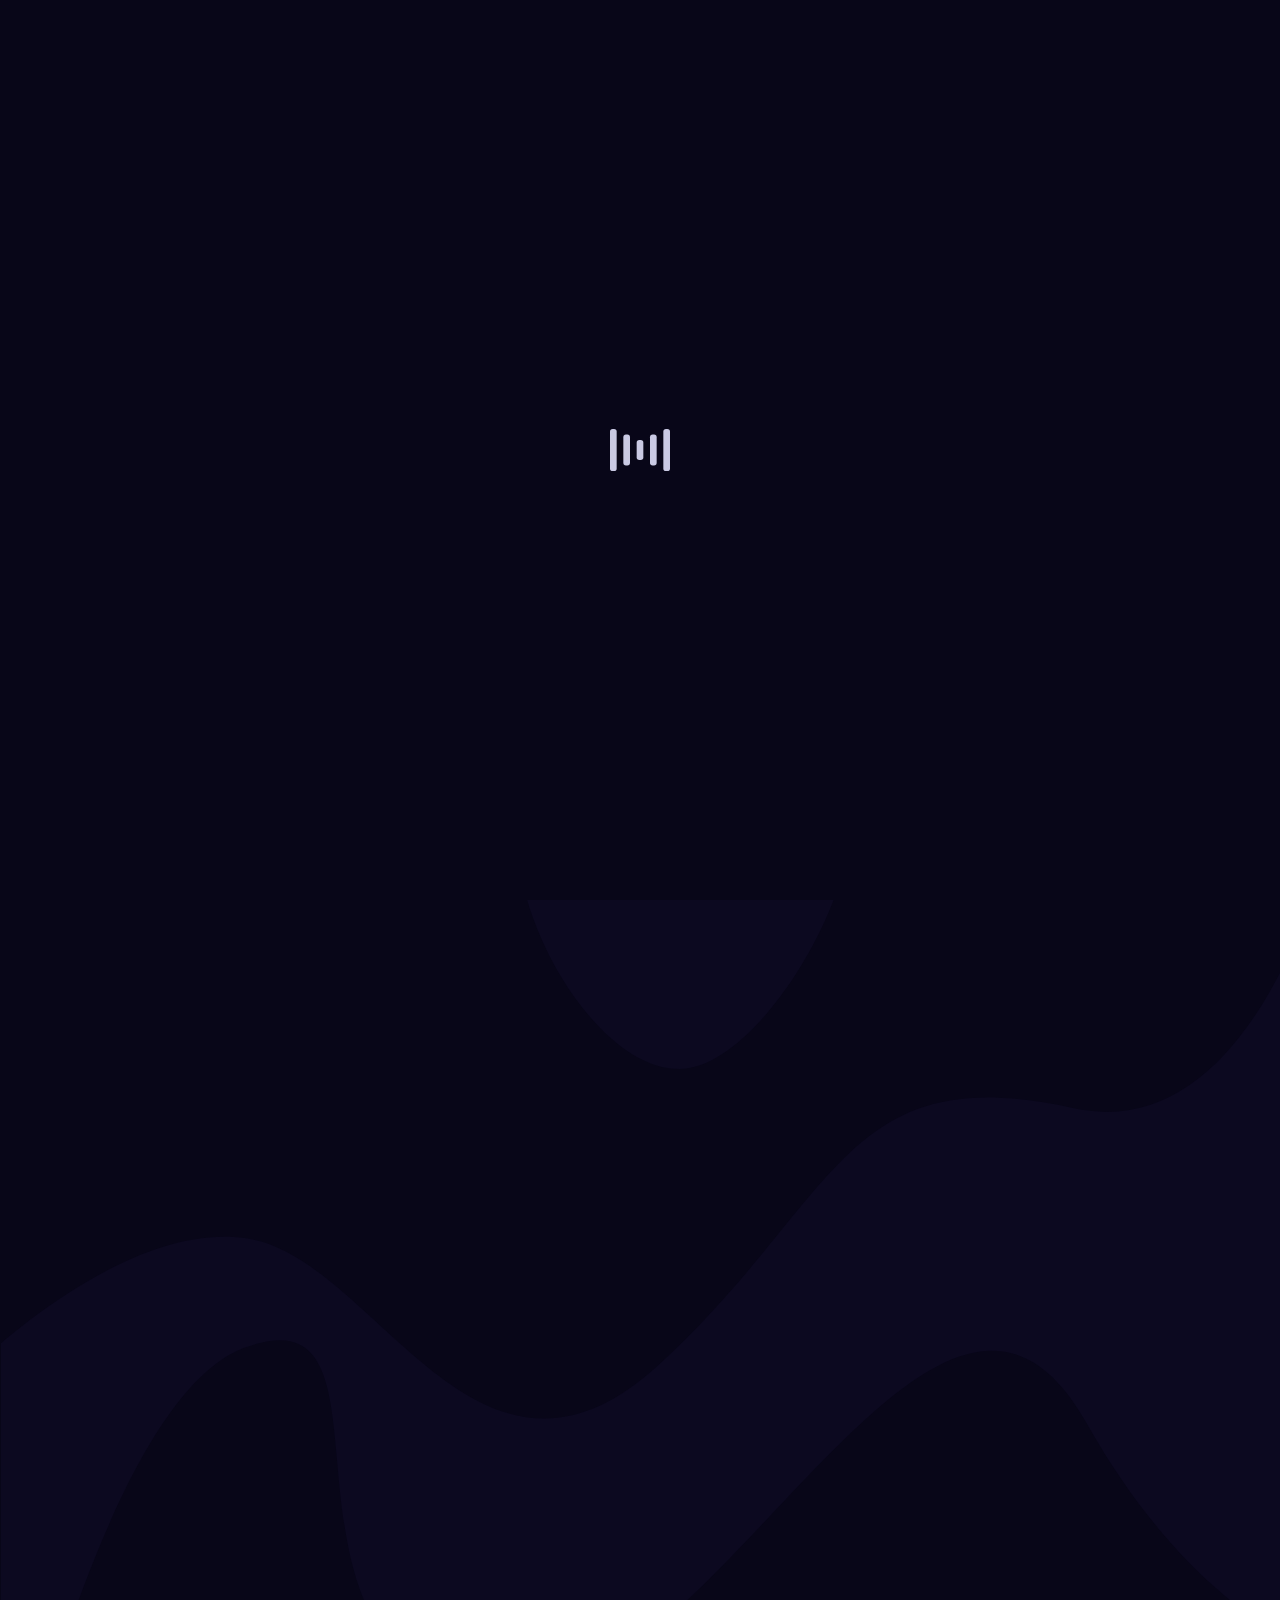
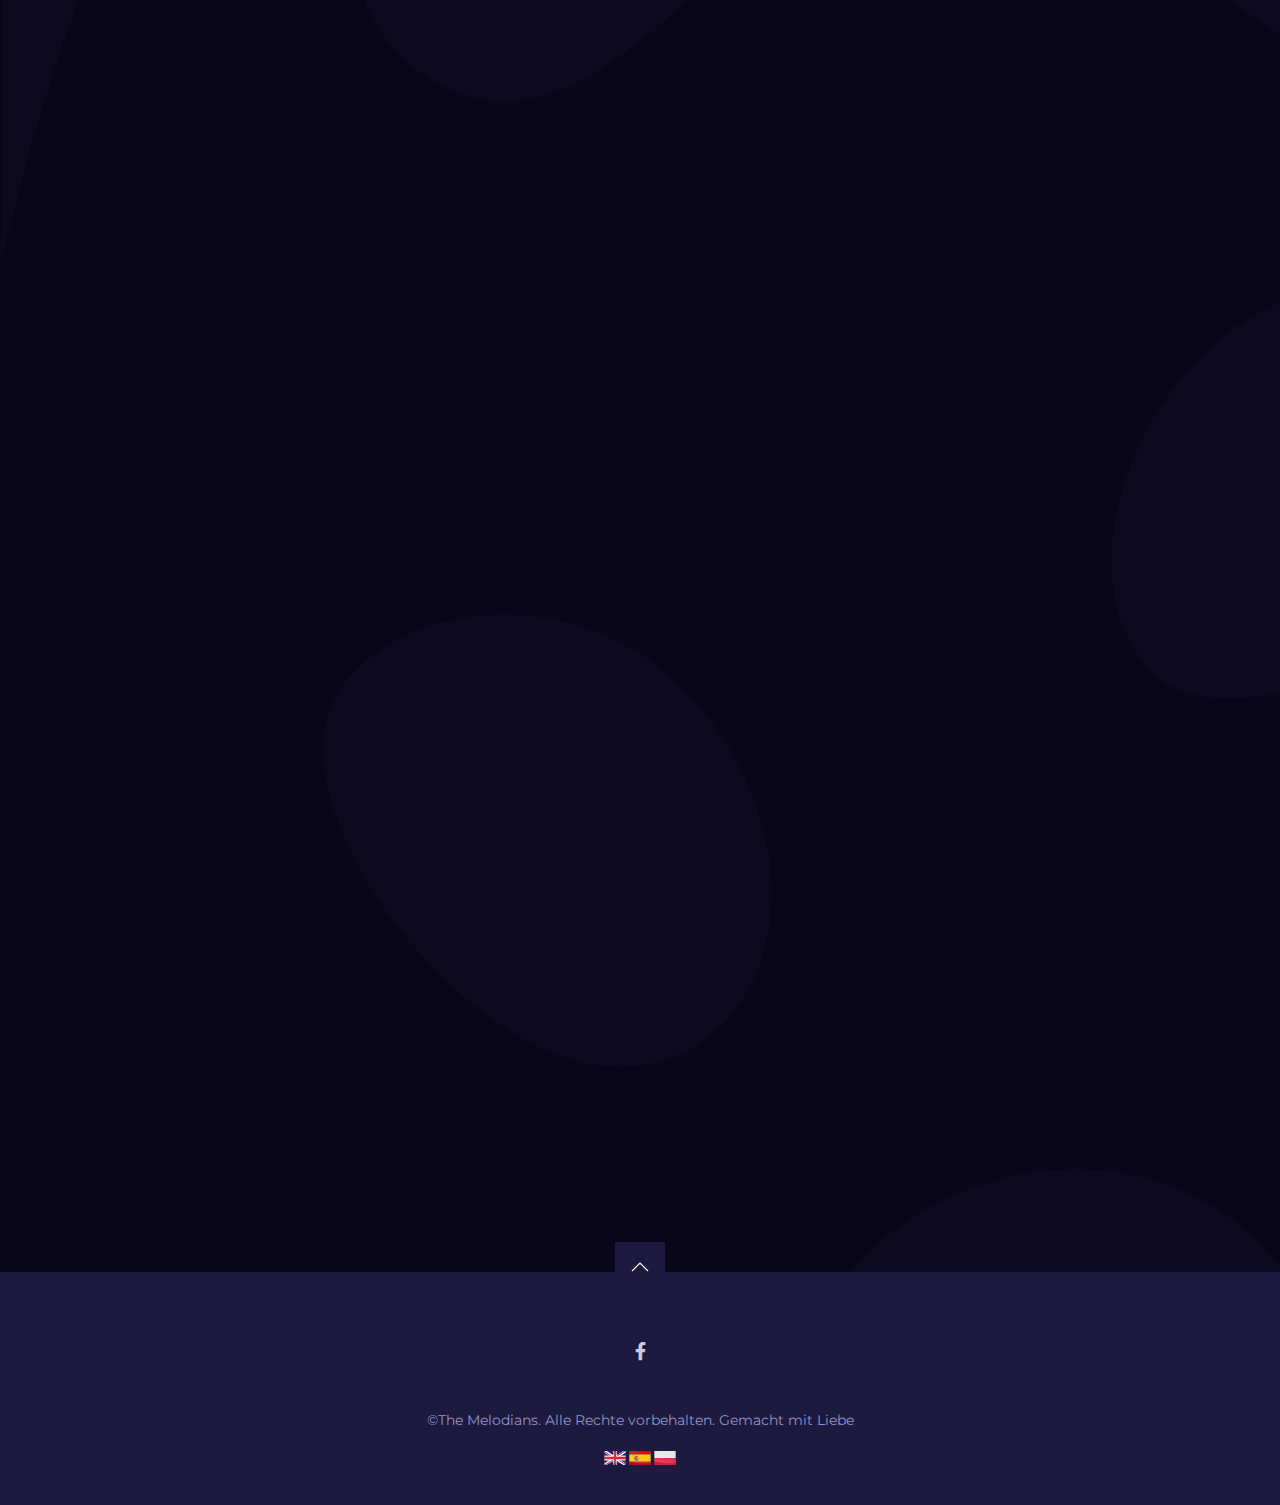
==== commit 6f1bd72e: "Update index.html" ====
--- a/index.html
+++ b/index.html
@@ -69,7 +69,7 @@
                     <div class="about__info">
                         <h2 class="uk-h2">The Melodians</h2>    
                         <p>
-                            Akustisches Live Band aus Zürich. Wir spielen von Klassik, Jazz und Blues bis Country, Tangos, Bossa Nova, Filmmusik, Folk, Rock und Schlager. Unser Repertoire umfasst Lieder in mehr als zehn Sprachen. Wir spielen Coverversionen und Eigenkompositionen. Wir kommen aus verschiedenen Ländern, haben unterschiedliche musikalische Hintergründe, es verbindet uns Freundschaft, gemeinsame Leidenschaft und Liebe für Musik. Drei von uns sind Berufsmusiker. Wir alle haben langjährige Erfahrung auf europäischen Bühnen. Wir spielen mit viel Herz und biten dem Publikum immer das beste an. Ein unvergessliches Erlebnis ist garantiert.
+                            Akustisches Live Band aus Zürich. Wir spielen Kompositionen von Klassischer Musik, Jazz und Blues bis Country, Tangos, Bossa Nova, Filmmusik, Folk, Rock und Schlager. Unser Repertoire umfasst Lieder in mehr als zehn Sprachen. Wir spielen Coverversionen und Eigenkompositionen. Wir kommen aus verschiedenen Ländern, haben unterschiedliche musikalische Hintergründe, es verbindet uns Freundschaft, gemeinsame Leidenschaft und Liebe für Musik. Drei von uns sind Berufsmusiker. Wir alle haben langjährige Erfahrung auf europäischen Bühnen. Wir spielen mit viel Herz und biten dem Publikum immer das beste an. Ein unvergessliches Erlebnis ist garantiert.
                         </p>
                         <p>
                             Haben wir Ihr Interesse geweckt? Kontaktieren Sie uns :-)
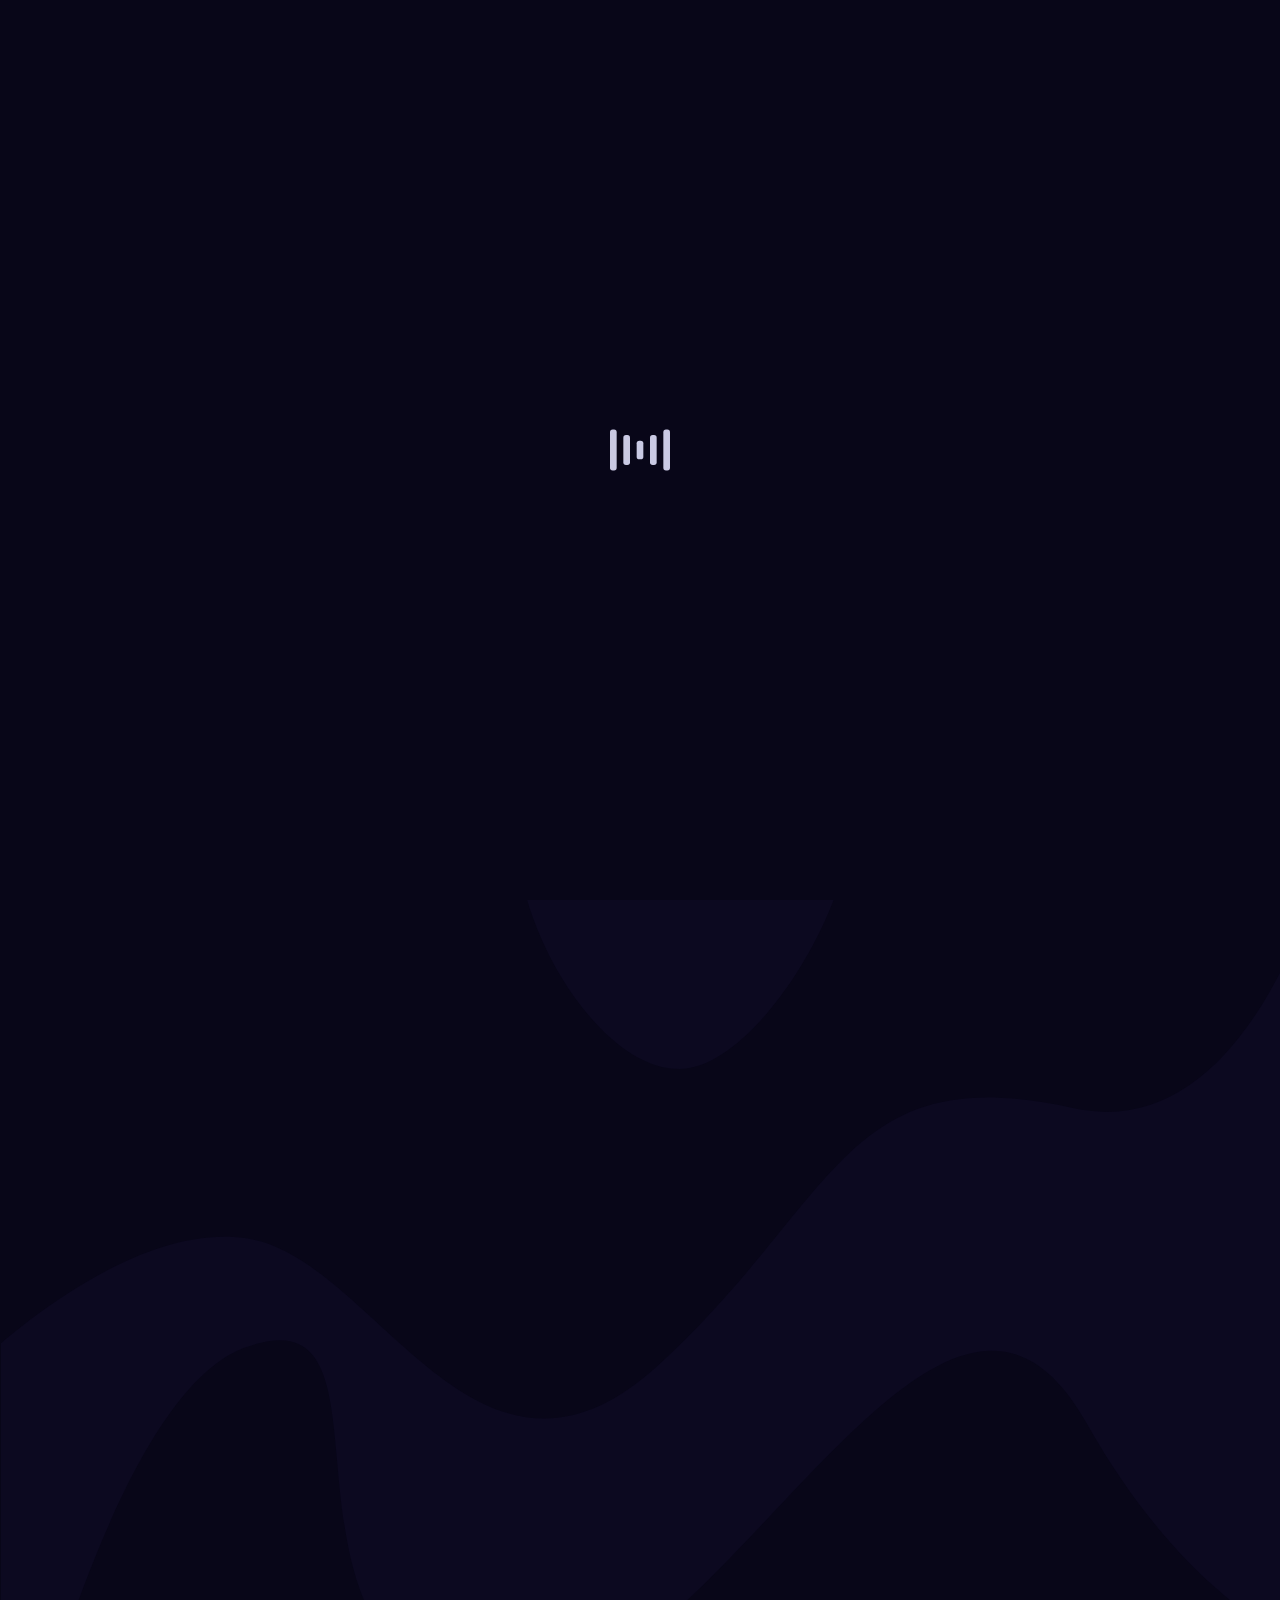
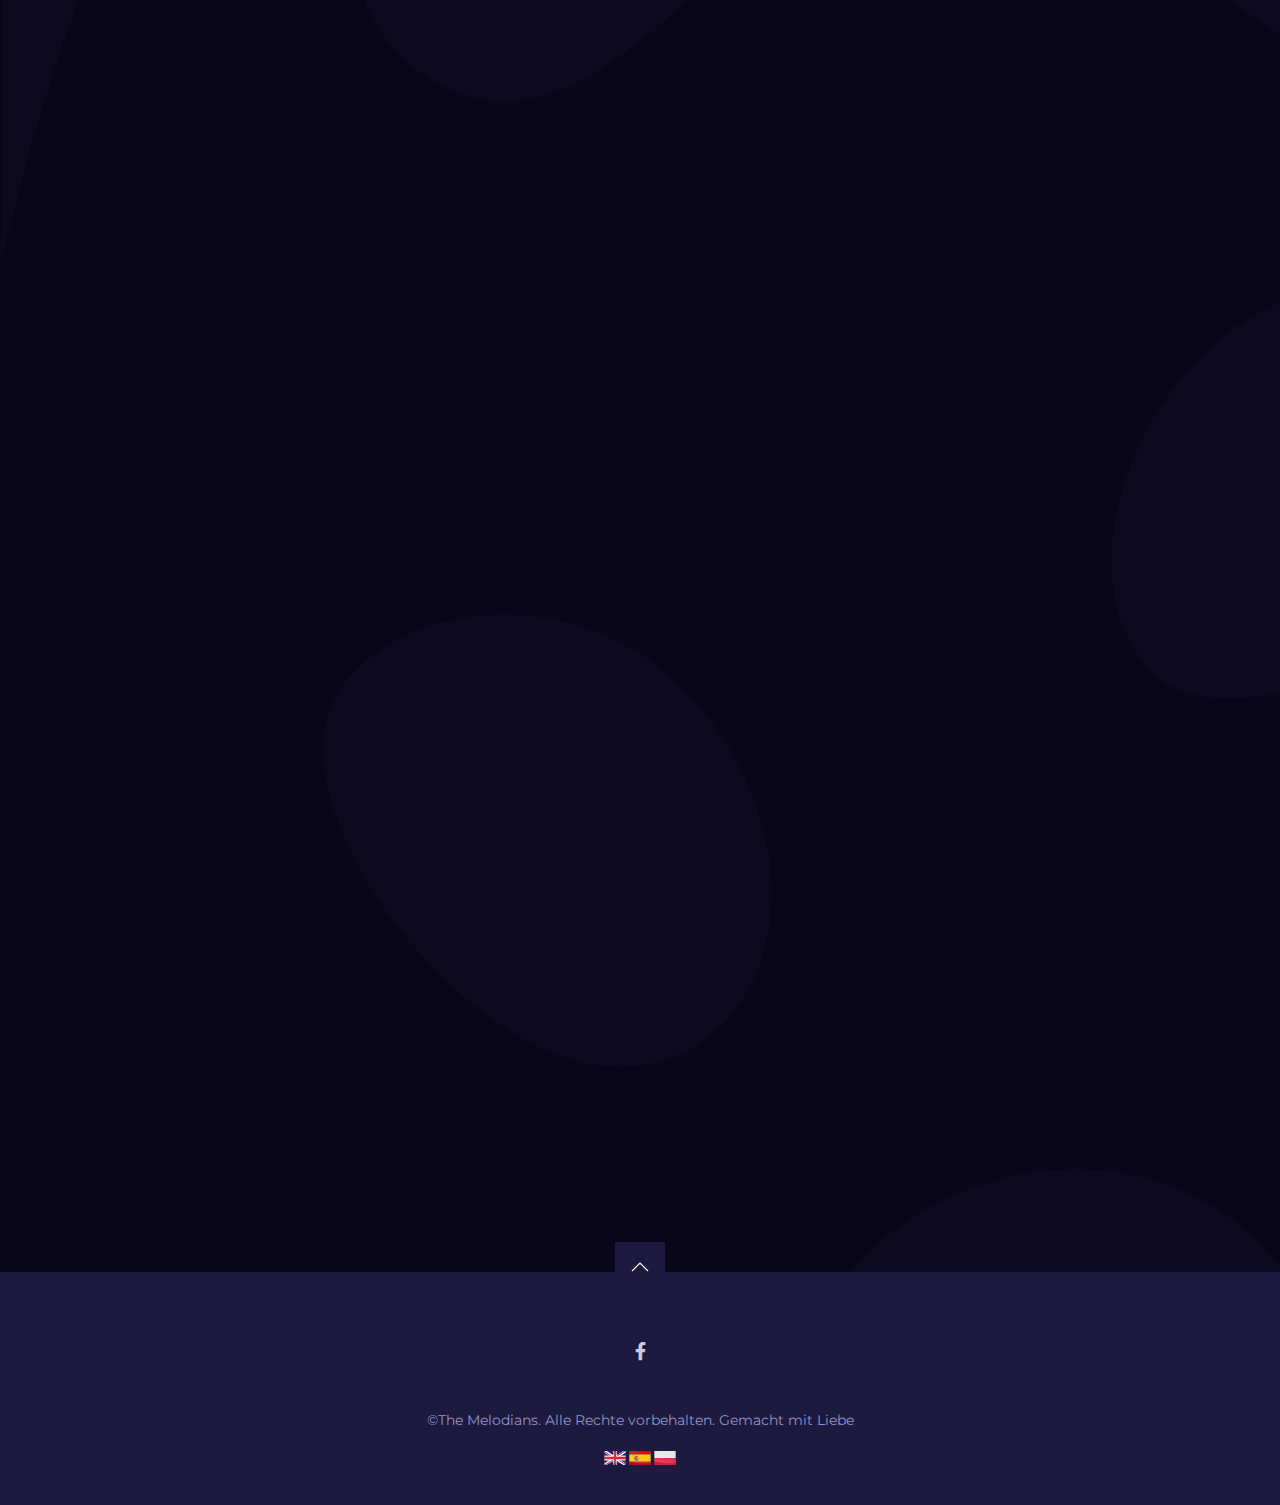
==== commit 22723cac: "Update index.html" ====
--- a/index.html
+++ b/index.html
@@ -69,7 +69,7 @@
                     <div class="about__info">
                         <h2 class="uk-h2">The Melodians</h2>    
                         <p>
-                            Akustisches Live Band aus Zürich. Wir spielen Kompositionen von Klassischer Musik, Jazz und Blues bis Country, Tangos, Bossa Nova, Filmmusik, Folk, Rock und Schlager. Unser Repertoire umfasst Lieder in mehr als zehn Sprachen. Wir spielen Coverversionen und Eigenkompositionen. Wir kommen aus verschiedenen Ländern, haben unterschiedliche musikalische Hintergründe, es verbindet uns Freundschaft, gemeinsame Leidenschaft und Liebe für Musik. Drei von uns sind Berufsmusiker. Wir alle haben langjährige Erfahrung auf europäischen Bühnen. Wir spielen mit viel Herz und biten dem Publikum immer das beste an. Ein unvergessliches Erlebnis ist garantiert.
+                            Akustisches Live Band. Wir spielen Kompositionen von Klassischer Musik, Jazz und Blues bis Country, Tangos, Bossa Nova, Filmmusik, Folk, Rock und Schlager. Unser Repertoire umfasst Lieder in mehr als zehn Sprachen. Wir spielen Coverversionen und Eigenkompositionen. Wir kommen aus verschiedenen Ländern, haben unterschiedliche musikalische Hintergründe, es verbindet uns Freundschaft, gemeinsame Leidenschaft und Liebe für Musik. Drei von uns sind Berufsmusiker. Wir alle haben langjährige Erfahrung auf europäischen Bühnen. Wir spielen mit viel Herz und biten dem Publikum immer das beste an. Ein unvergessliches Erlebnis ist garantiert.
                         </p>
                         <p>
                             Haben wir Ihr Interesse geweckt? Kontaktieren Sie uns :-)
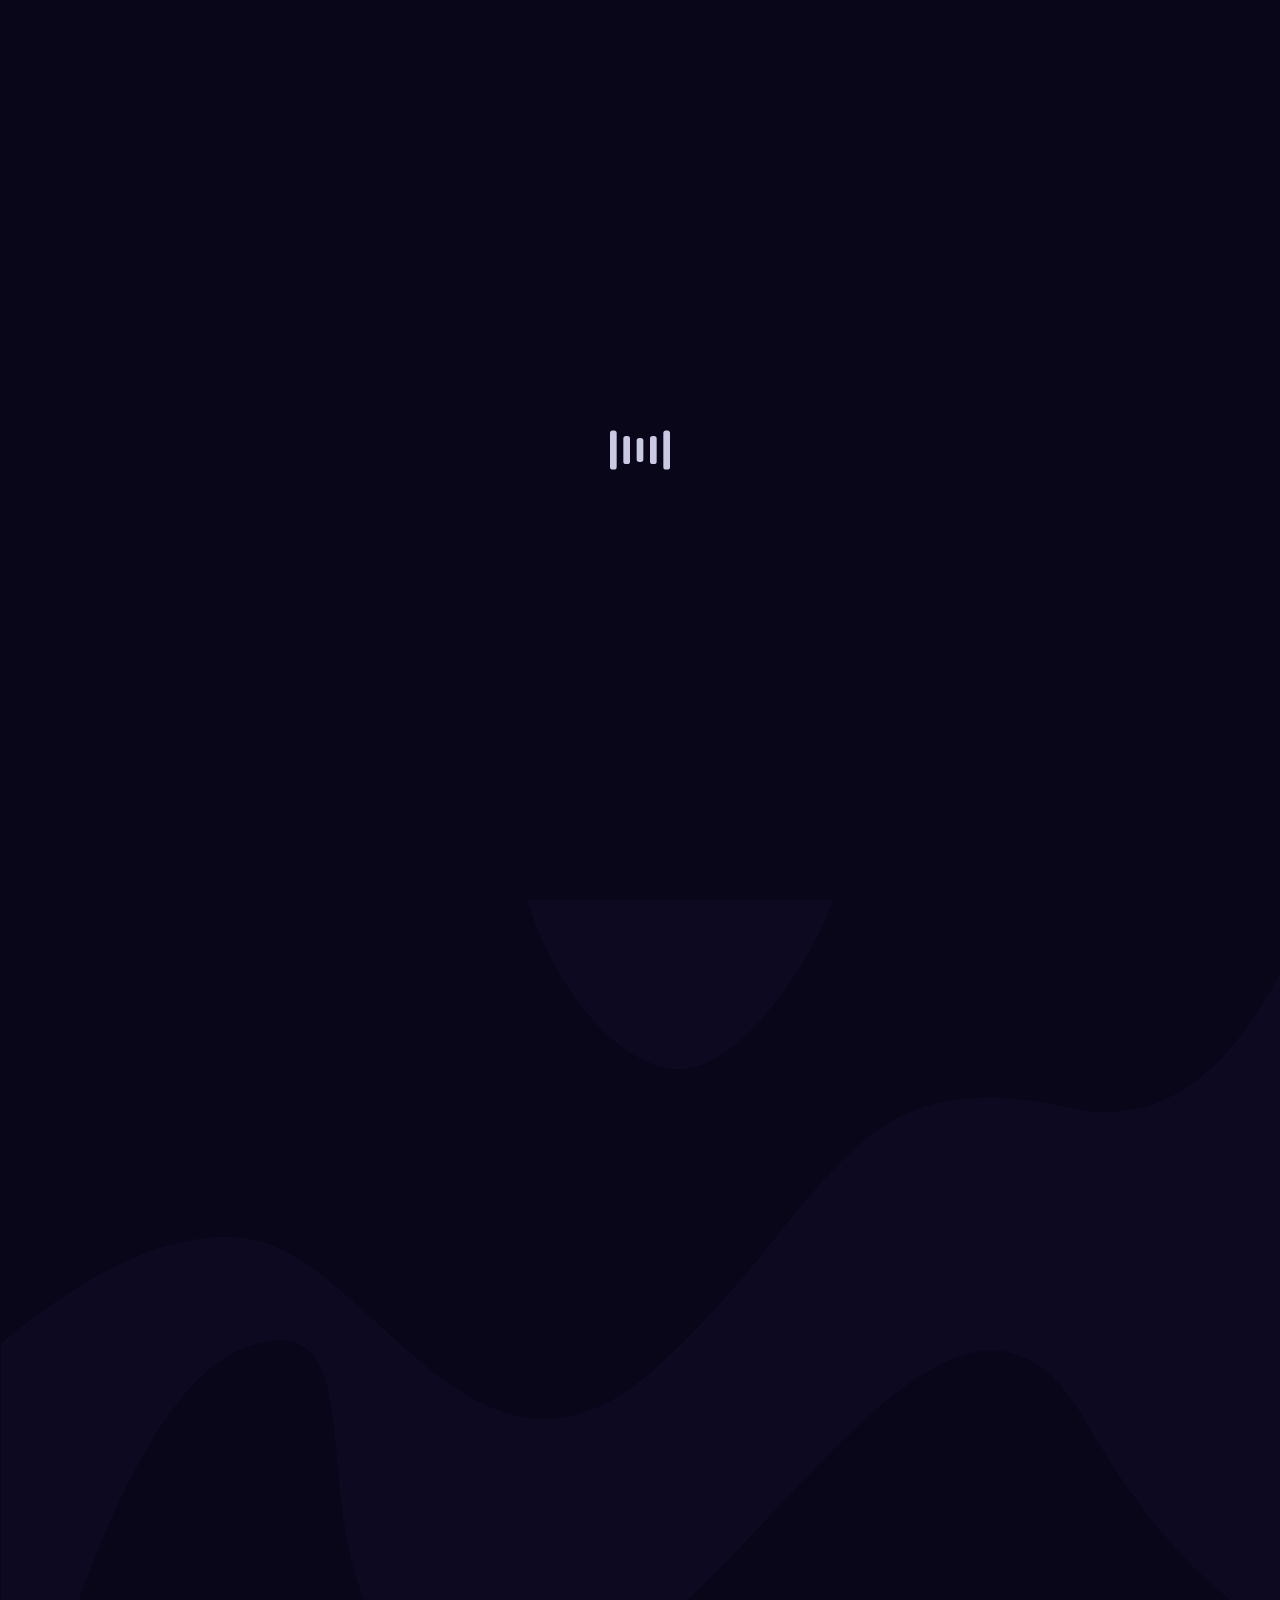
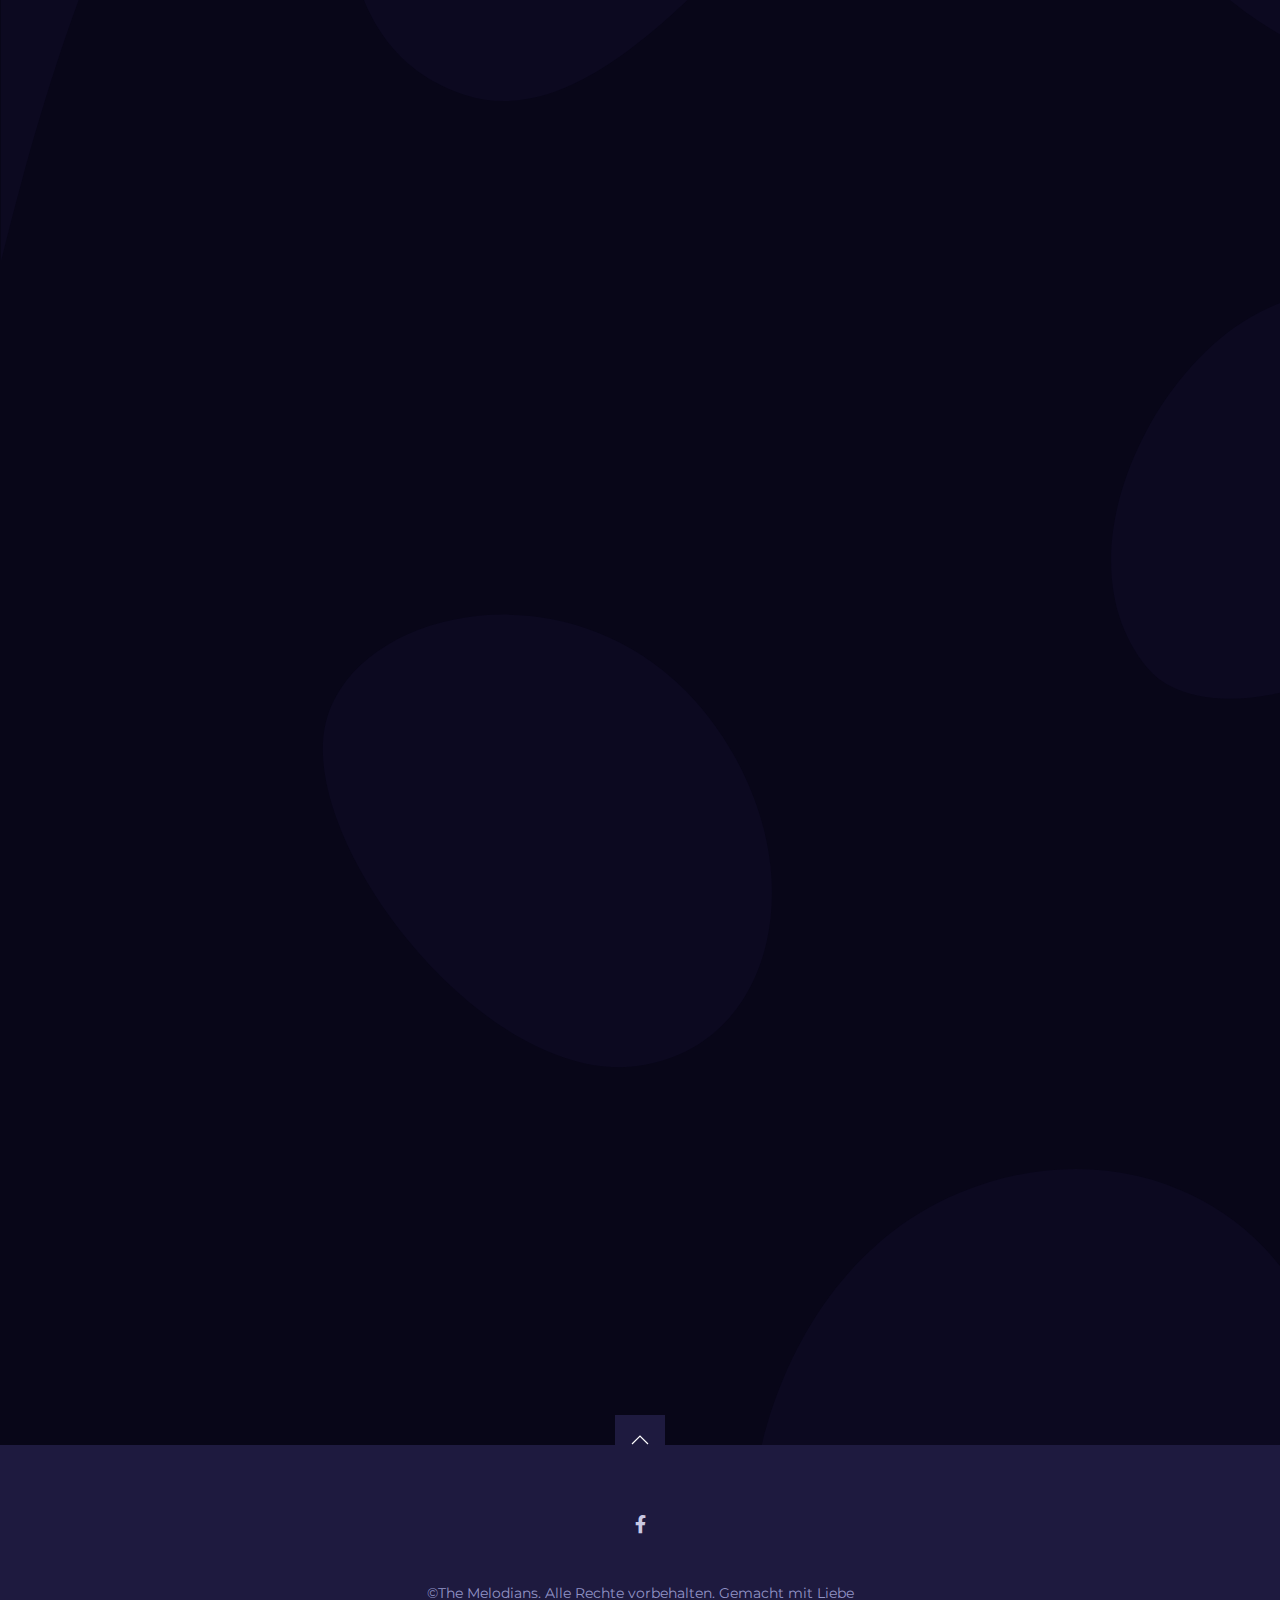
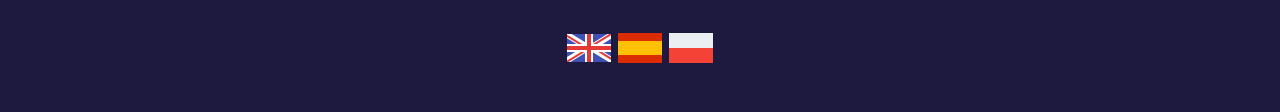
==== commit a445ab26: "Flags and Videos" ====
--- a/index.html
+++ b/index.html
@@ -145,21 +145,24 @@
             <ul class="uk-slider-items uk-child-width-1-2@s uk-child-width-1-3@m uk-child-width-1-5@l">
                 <!-- .......... Video Item .......... -->
                 <li class="video__column uk-width-2-3@s uk-width-1-2@m">
-                    <a href="#" data-video-src="https://youtu.be/cA7lwLCG-Ro" data-video-type="video/youtube" class="js-video-target video__placeholder video__placeholder--large uk-background-cover" data-src="img/video/01.jpg" title="Full Concert [Live from Olympic Stadium 2018 HD]" data-uk-img>
-                        <span class="video__title">Spring 2022</span>
+                    <a href="#" data-video-src="https://youtu.be/6AyNNzqJvnI" data-video-type="video/youtube" class="js-video-target video__placeholder video__placeholder--large uk-background-cover" data-src="img/video/01.jpg" title="Melodians party, Zürich 2022" data-uk-img>
+                        <span class="video__title">Melodians party 2022</span>
                         <span class="video__link icon icon--play"></span>
                     </a>
                 </li>
                 <!-- .......... End Video Item .......... -->
                 <!-- .......... Video Items .......... -->
                 <li class="video__column">
-                    <a href="#" data-video-src="https://www.youtube.com/watch?v=_yOq8vEtMEc" data-video-type="video/youtube" class="js-video-target video__placeholder uk-background-cover" data-src="img/video/02.jpg" title="September [Official Music Video]" data-uk-img>
+                    <a href="#" data-video-src="https://youtu.be/_yOq8vEtMEc" data-video-type="video/youtube" class="js-video-target video__placeholder uk-background-cover" data-src="img/video/02.jpg" title="Christmas party, Zürich 2021" data-uk-img>
                         <span class="video__title">Christmas party 2021</span>
                         <span class="video__link icon icon--play"></span>
                     </a>
-
-                    <a href="#" data-video-src="https://www.youtube.com/watch?v=xsTkXP-q-Yo" data-video-type="video/youtube" class="js-video-target video__placeholder uk-background-cover" data-src="img/video/03.jpg" title="Red [Live from Wembley Stadium]" data-uk-img>
-                        <span class="video__title">The very beginning</span>
+                    <a href="#" data-video-src="https://youtu.be/xsTkXP-q-Yo" data-video-type="video/youtube" class="js-video-target video__placeholder uk-background-cover" data-src="img/video/03.jpg" title="The very beginning, Oktober 2021" data-uk-img>
+                        <span class="video__title">The very beginning, 2021</span>
+                        <span class="video__link icon icon--play"></span>
+                    </a>
+                    <a href="#" data-video-src="https://youtu.be/AD6og5qWoj4" data-video-type="video/youtube" class="js-video-target video__placeholder uk-background-cover" data-src="img/video/04.jpg" title="Theater Stock, 2018" data-uk-img>
+                        <span class="video__title">Theater Stock, 2018</span>
                         <span class="video__link icon icon--play"></span>
                     </a>
                 </li>
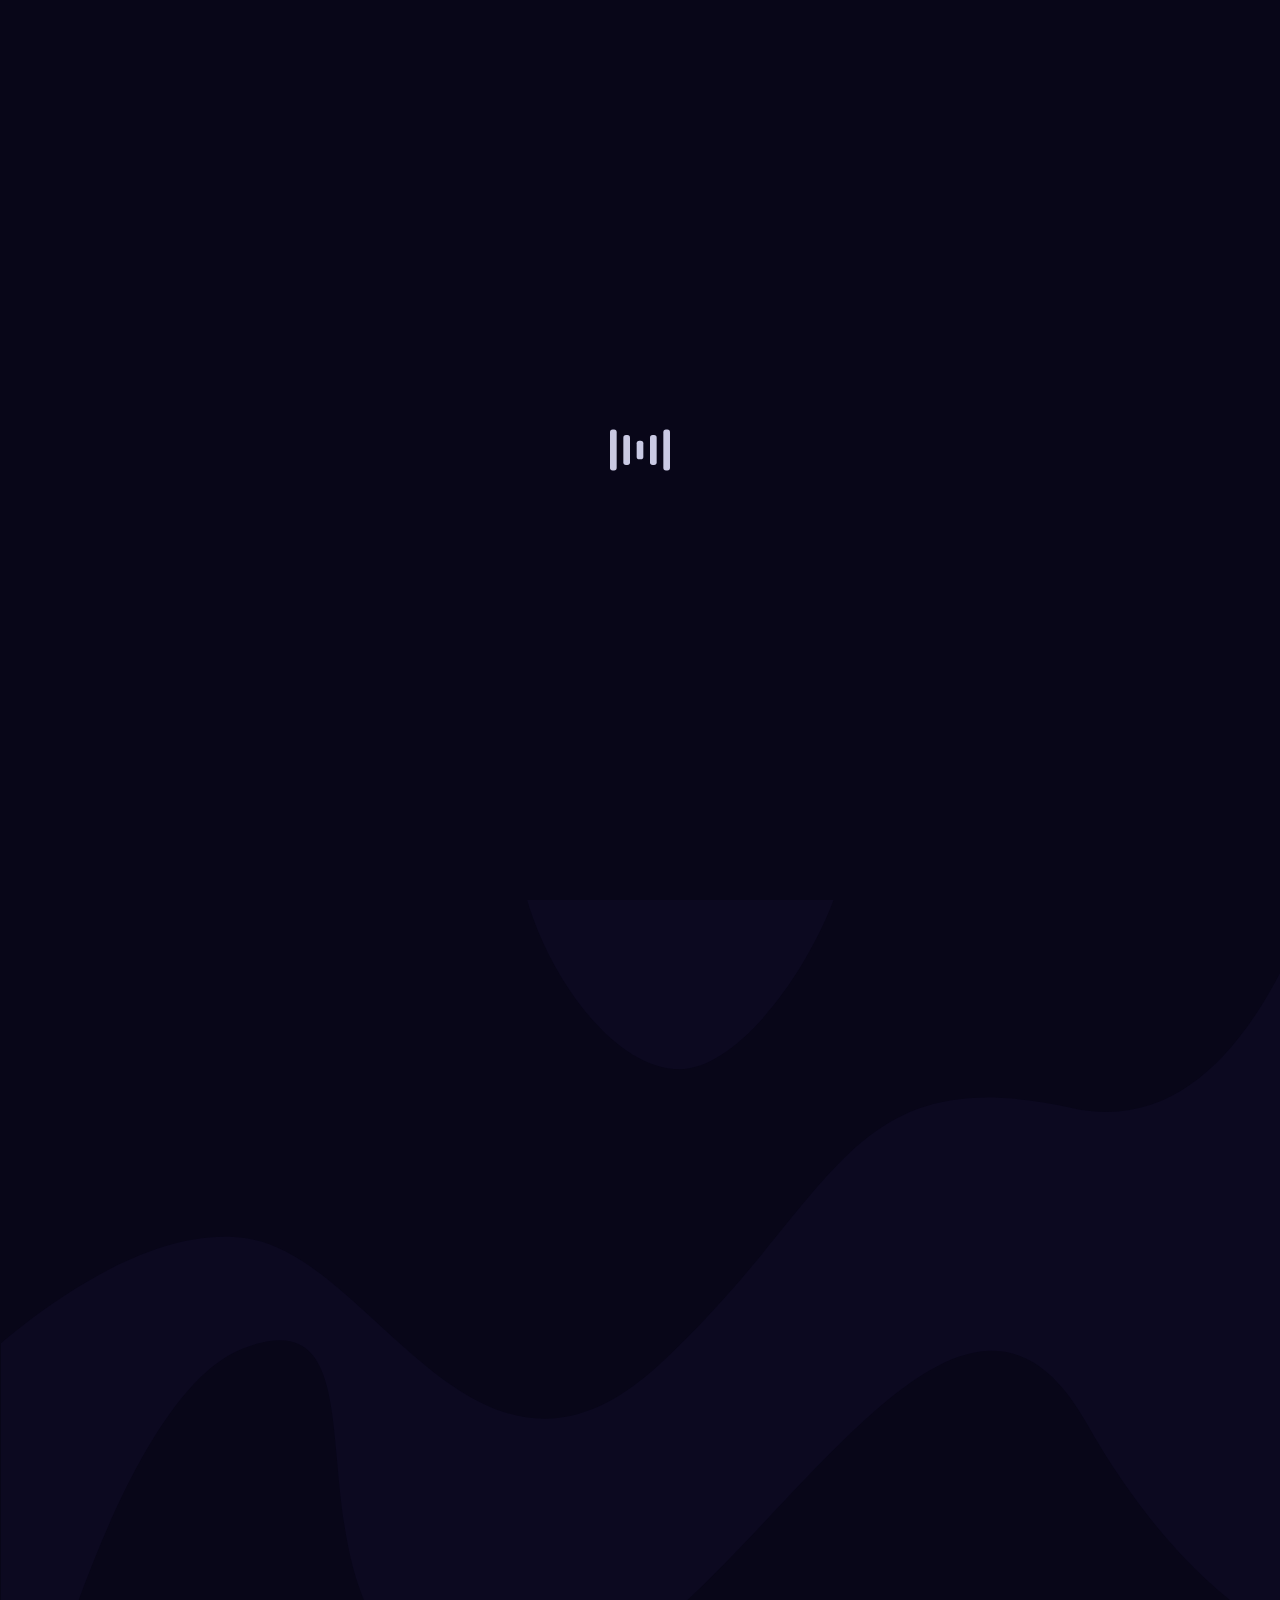
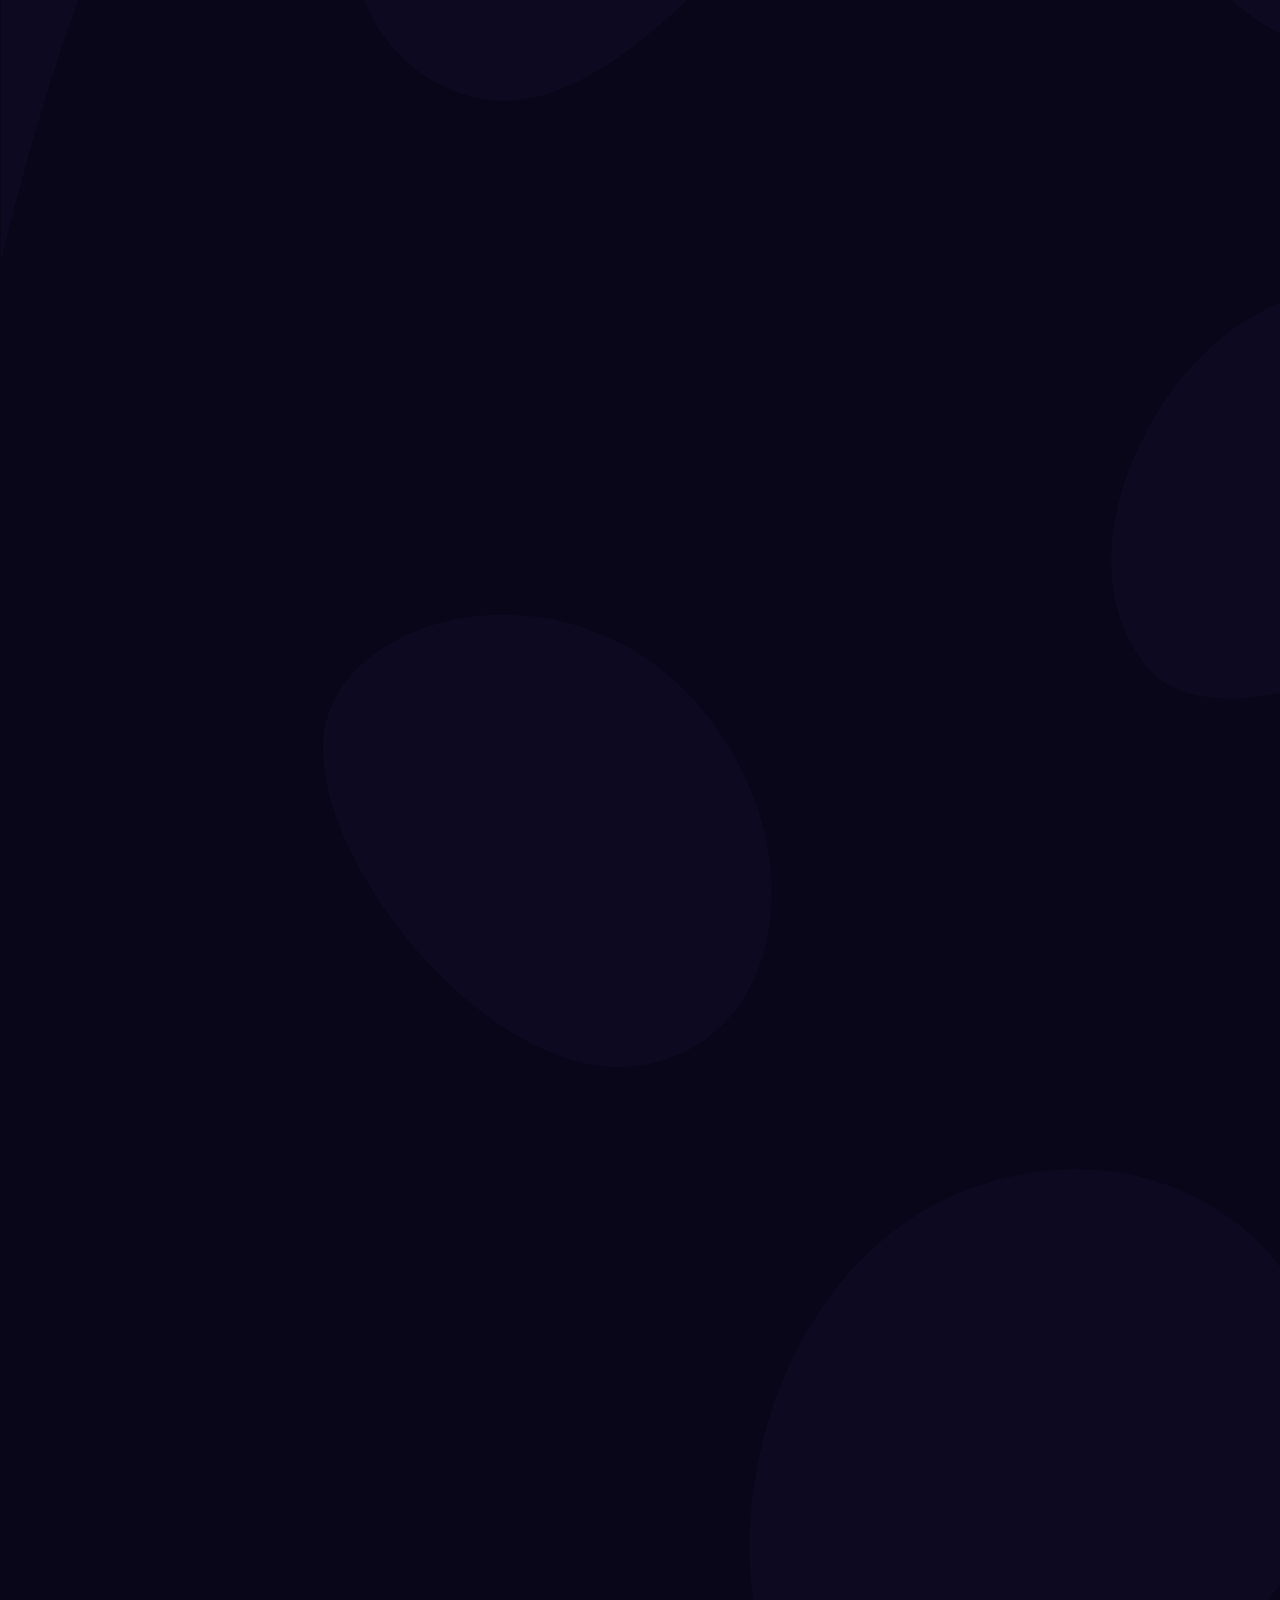
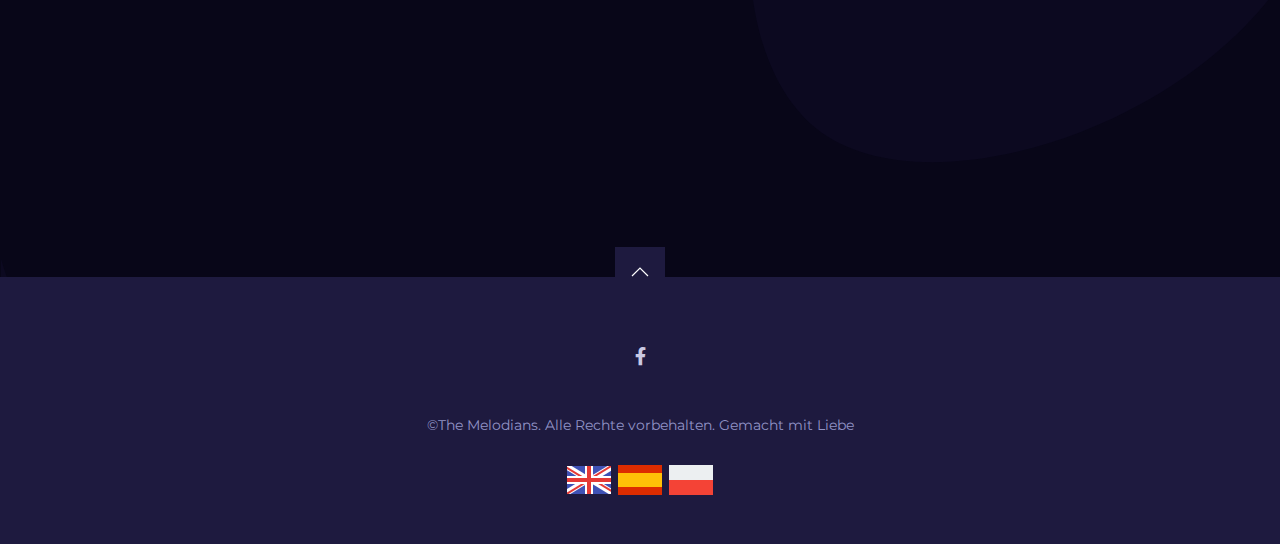
==== commit c94e56fd: "References" ====
--- a/index.html
+++ b/index.html
@@ -204,6 +204,82 @@
     </section>
     <!-- .......... End Tour Section .......... -->
 
+    <!-- .......... References Section .......... -->
+    <section id="news" class="news uk-section" data-uk-scrollspy="cls:uk-animation-fade; offset-top: 80px; delay: 300">
+        <div class="container--min uk-container uk-margin-large-bottom">
+            <h2 class="uk-h2">Referenzen</h2>
+        </div>
+        <div class="container--special uk-container uk-container-large">
+            <div class="slider slider--news uk-position-relative" tabindex="-1" data-uk-slider="finite: true">
+                <ul class="uk-slider-items uk-child-width-1-2@s uk-child-width-1-3@m uk-child-width-1-4@l uk-child-width-1-5@xl uk-grid" data-uk-grid>
+                    <!-- .......... News Item .......... -->
+                    <li>
+                        <div class="uk-card">
+                            <div class="uk-card-body">
+                                <h3 class="news__title">Restaurant Europa</h3>
+                                <!--div class="uk-flex uk-flex-middle uk-flex-between">
+                                    Lorem ipsum dolor sit amet, consectetur adipiscing elit, sed do eiusmod tempor incididunt ut labore et dolore magna aliqua. Ut enim ad minim veniam, quis nostrud exercitation ullamco laboris nisi ut aliquip ex ea commodo consequat. Duis aute irure dolor in reprehenderit in voluptate velit esse cillum dolore eu fugiat nulla pariatur. Excepteur sint occaecat cupidatat non proident, sunt in culpa qui officia deserunt mollit anim id est laborum.
+                                </div>
+                                <div class="uk-flex uk-flex-middle uk-flex-between">
+                                    <br/>
+                                    Arsim (Bestitzer des Restaurants)
+                                </div>
+                                <div class="uk-flex uk-flex-middle uk-flex-between">
+                                    <br/>
+                                    08.01.2023
+                                </div-->
+                            </div>
+                            <div class="uk-card-body">
+                                <h3 class="news__title">Unterdorf Fäscht Affoltern</h3>
+                            </div>
+                        </div>
+                    </li>
+                    <!-- .......... End News Item .......... -->
+                    <!-- .......... News Item .......... -->
+                    <li>
+                        <div class="uk-card">
+                            <div class="uk-card-body">
+                                <h3 class="news__title">Academicus Zürich</h3>
+                            </div>
+                            <div class="uk-card-body">
+                                <h3 class="news__title">Kulturbahnhof Affoltern</h3>
+                            </div>
+                        </div>
+                    </li>
+                    <!-- .......... End News Item .......... -->
+                    <!-- .......... News Item .......... -->
+                    <li>
+                        <div class="uk-card">
+                            <div class="uk-card-body">
+                                <h3 class="news__title">ABZ Ruggächern, Sommerfest</h3>
+                            </div>
+                        </div>
+                        <div class="uk-card">
+                            <div class="uk-card-body">
+                                <h3 class="news__title">Bar du Nord Zürich</h3>
+                            </div>
+                        </div>
+                    </li>
+                    <!-- .......... End News Item .......... -->
+                    <!-- .......... News Item .......... -->
+                    <li>
+                        <div class="uk-card">
+                            <div class="uk-card-body">
+                                <h3 class="news__title">Ryva Club, Ecken</h3>
+                            </div>
+                        </div>
+                    </li>
+                    <!-- .......... End News Item .......... -->
+                </ul>
+                <!-- .......... News Slider Controls .......... -->
+                <a class="slider__control uk-position-center-left" href="#" data-uk-slidenav-previous data-uk-slider-item="previous"></a>
+                <a class="slider__control uk-position-center-right" href="#" data-uk-slidenav-next data-uk-slider-item="next"></a>
+                <!-- .......... End News Slider Controls .......... -->
+            </div>
+        </div>
+    </section>
+    <!-- .......... End References Section .......... -->
+
     <!-- .......... Contacts Section .......... -->
     <section id="contacts" class="contacts uk-section" data-uk-scrollspy="cls:uk-animation-fade; offset-top: 80px; delay: 300">
         <div class="container--min uk-container">
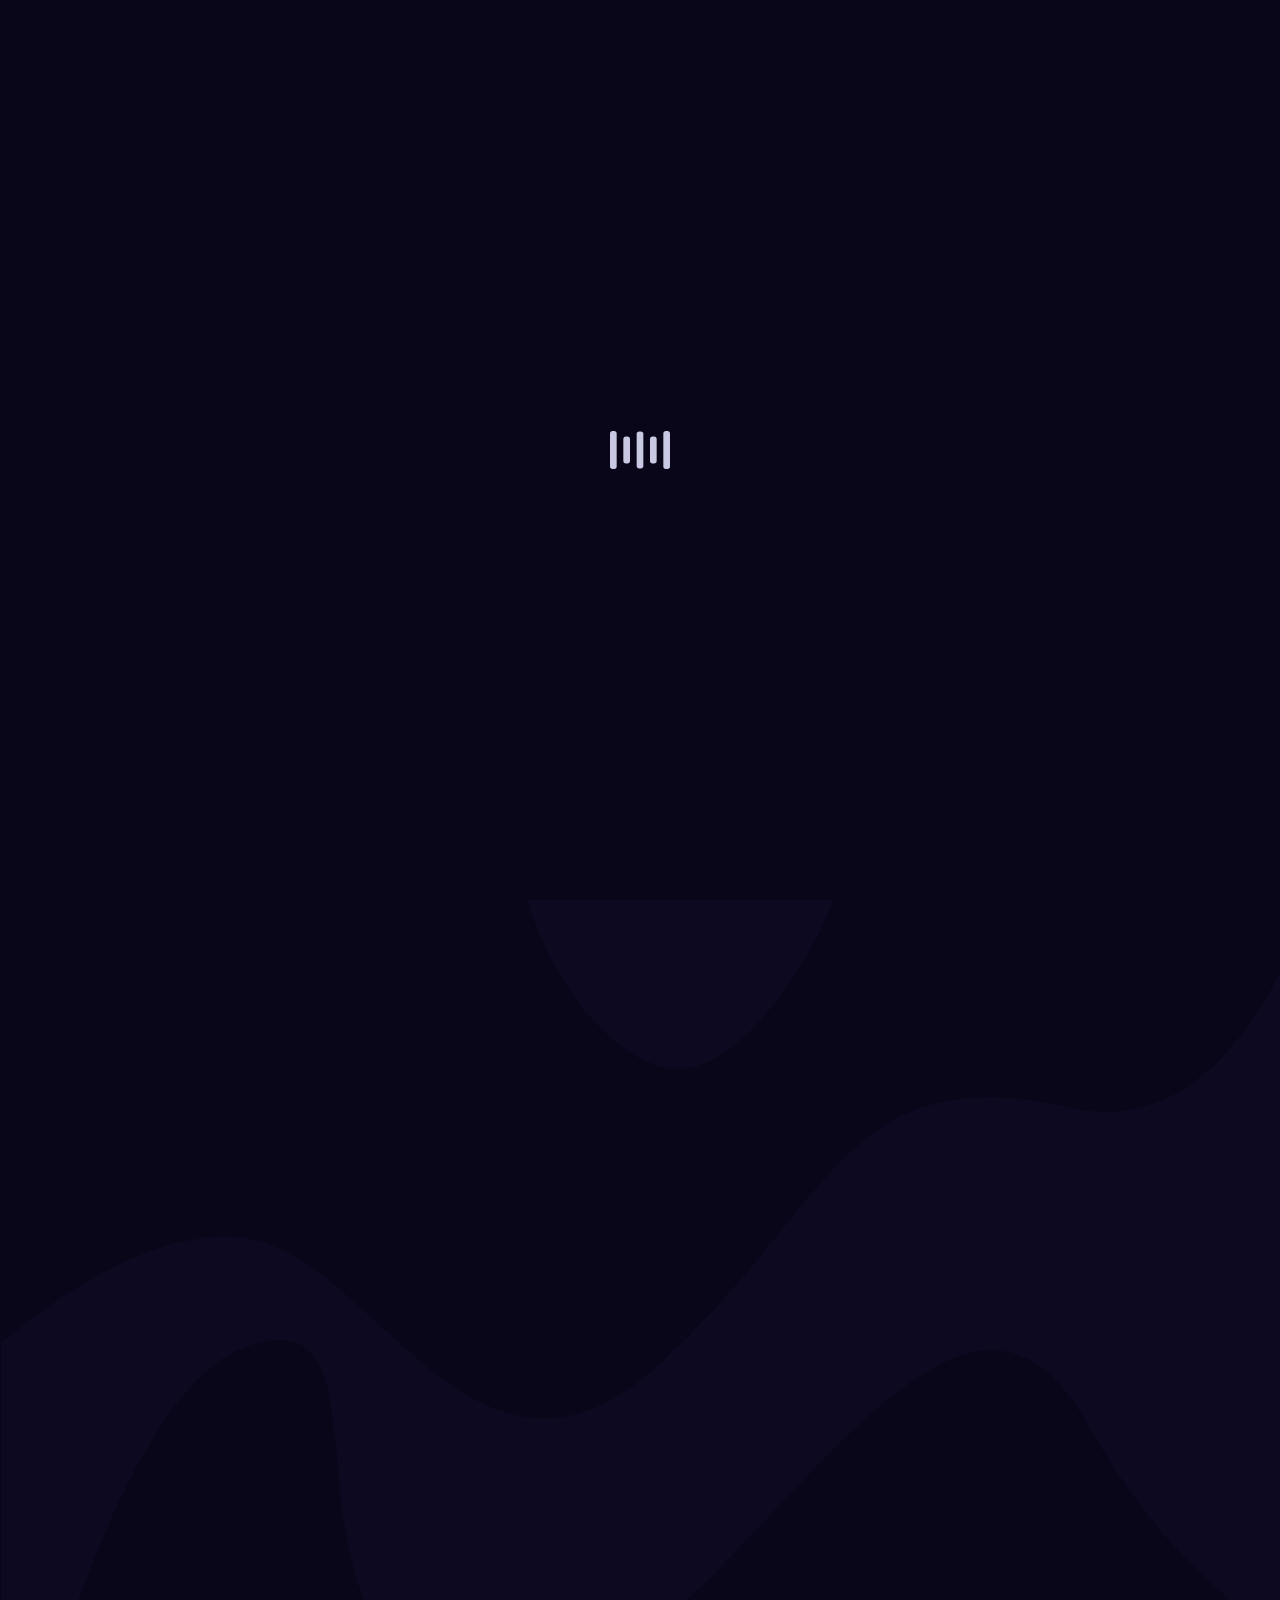
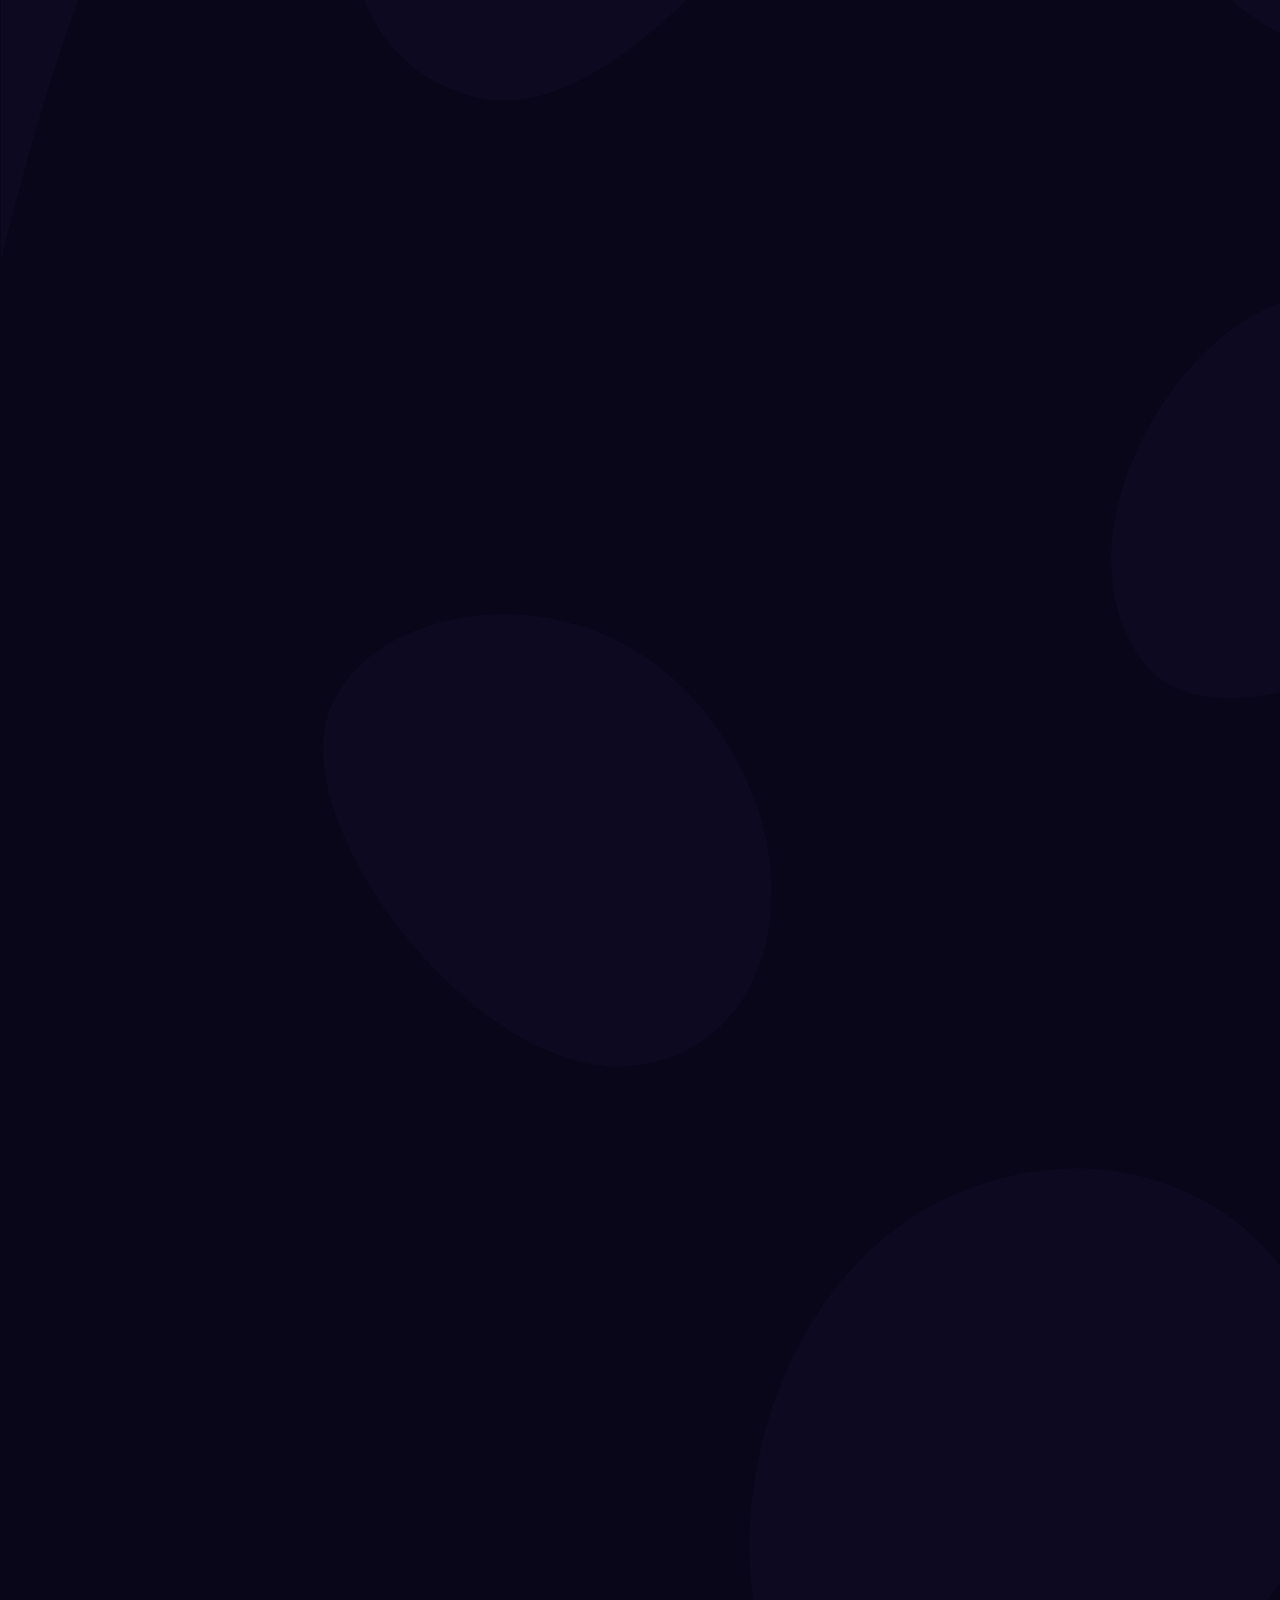
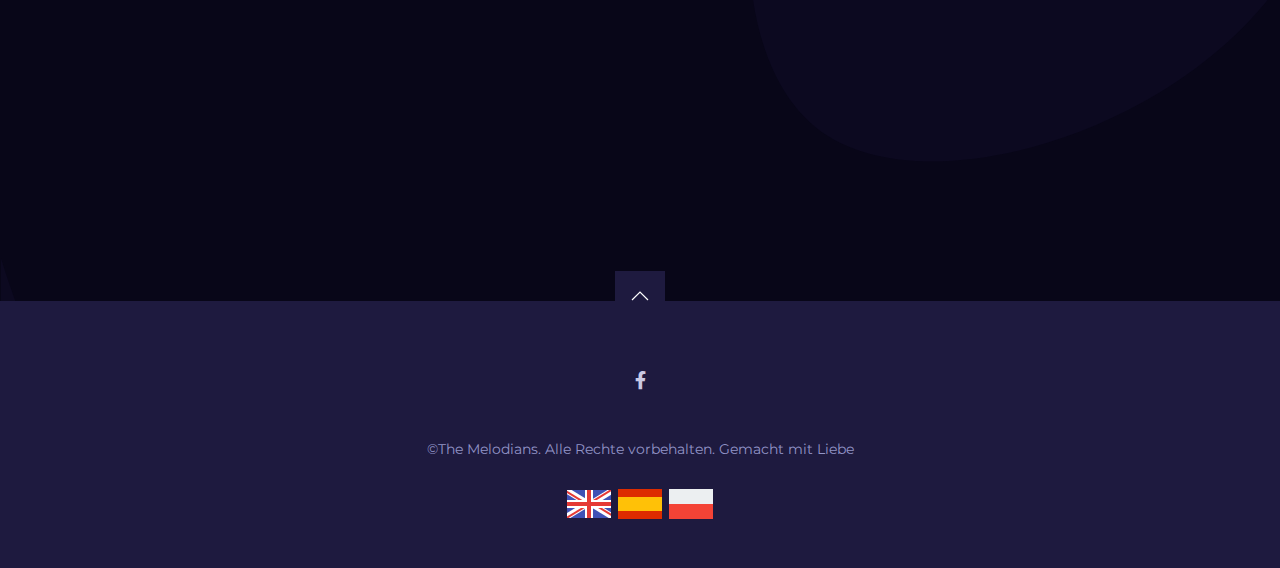
==== commit a3c9dd99: "Thomas" ====
--- a/index.html
+++ b/index.html
@@ -69,7 +69,7 @@
                     <div class="about__info">
                         <h2 class="uk-h2">The Melodians</h2>    
                         <p>
-                            Akustisches Live Band. Wir spielen Kompositionen von Klassischer Musik, Jazz und Blues bis Country, Tangos, Bossa Nova, Filmmusik, Folk, Rock und Schlager. Unser Repertoire umfasst Lieder in mehr als zehn Sprachen. Wir spielen Coverversionen und Eigenkompositionen. Wir kommen aus verschiedenen Ländern, haben unterschiedliche musikalische Hintergründe, es verbindet uns Freundschaft, gemeinsame Leidenschaft und Liebe für Musik. Drei von uns sind Berufsmusiker. Wir alle haben langjährige Erfahrung auf europäischen Bühnen. Wir spielen mit viel Herz und biten dem Publikum immer das beste an. Ein unvergessliches Erlebnis ist garantiert.
+                             Live Band. Wir spielen Kompositionen von Klassischer Musik, Jazz und Blues bis Country, Tangos, Bossa Nova, Filmmusik, Folk, Rock und Schlager. Unser Repertoire umfasst Lieder in mehr als zehn Sprachen. Wir spielen Coverversionen und Eigenkompositionen. Wir kommen aus verschiedenen Ländern, haben unterschiedliche musikalische Hintergründe, es verbindet uns Freundschaft, gemeinsame Leidenschaft und Liebe für Musik. Drei von uns sind Berufsmusiker. Wir alle haben langjährige Erfahrung auf europäischen Bühnen. Wir spielen mit viel Herz und biten dem Publikum immer das beste an. Ein unvergessliches Erlebnis ist garantiert.
                         </p>
                         <p>
                             Haben wir Ihr Interesse geweckt? Kontaktieren Sie uns :-)
@@ -92,10 +92,10 @@
                         <div class="cover__photo uk-background-cover uk-transition-toggle" data-src="img/team/avatars/marian.jpg" data-uk-img>
                             <span class="cover__link boxshadow icon icon--dots uk-transition-scale-up"></span>
                         </div>
-                        <span class="team__name">Marian</span>
+                        <span class="team__name">Thomas</span>
                         <span class="team__vocation">Klavier</span>
                         <br/>
-                        <span class="team__vocation">Ohne Zweifel ist Marian der beste Pianist in Zürich.</span>
+                        <span class="team__vocation">Leidenschaftlicher Musiker und Klavierlehrer an der Gymnasium.</span>
                     </a>
                 </div>
                 <div class="team__member__wrap uk-width-1-2 uk-width-1-4@m">
@@ -183,19 +183,19 @@
                 <!-- .......... Tour Item .......... -->
                 <div class="list__item">
                     <div class="events__date uk-width-auto">
-                        <span class="events__day">31</span>
-                        <span class="events__month">dez</span>
-                        <span class="events__year">2022</span>                       
+                        <span class="events__day">01</span>
+                        <span class="events__month">jul</span>
+                        <span class="events__year">2023</span>                       
                     </div>
                     <div class="events__location uk-width-expand">
                         <span class="events__place">Zürich</span>
-                        <span class="events__club">Restaurant Europa</span>                        
-                        <span class="events__club"> (Englischviertelstrasse 42)</span>
+                        <span class="events__club">ABZ Siedlungsfest</span>                        
+                        <span class="events__club"> (Dora-Staudinger-Strasse 1)</span>
                         <br/>
-                        <span class="events__club"> Start : 20:00</span>
+                        <span class="events__club"> Start : 18:30</span>
                     </div>
                     <div class="events__booking uk-width-1-1 uk-width-1-3@s">
-                        <a href="https://www.restaurant-europa.ch/event-details/silvester-dinner-party-with-the-melodians" target="_blank" class="btn">Tische reservieren</a>
+                        <a href="#" target="_blank" class="btn">Eintritt frei </a>
                     </div>
                 </div>
                 <!-- .......... End Tour Item .......... -->                
@@ -345,17 +345,17 @@
             </div>
             <div class="modal__content">
                 <div class="modal__avatar boxshadow uk-background-cover" data-src="img/team/avatars/marian.jpg" data-uk-img></div>
-                <h3 class="modal__profile__title uk-modal-title uk-text-center">Marian Boba</h3>
+                <h3 class="modal__profile__title uk-modal-title uk-text-center">Thomas Brupbacher</h3>
                 <div class="modal__profile__subtitle uk-text-center">Klavier</div>
                 <p class="uk-text-left">
-                    Marian absolvierte die 'Academy of Music' in Katowice, Polen. Viele Jahre trat er als Pianist in skandinavischen Ländern auf. In der Schweiz trat er häufig im Zürcher Kabarett „Terrase“ auf. Marian war an verschiedenen Projekten mit den Sängern des Zürcher Opernhauses Diomari Montoya und Martha Villages, mit der Soul & Gospel Sängerin Vera Love und mit der südamerikanischen Tangosängerin Janet Capuya beteiligt. Im Europapark arbeitete er mit Nelly Patty und Juan Ricondo zusammen.  
-                </p>
-                <p class="uk-text-left">
-                    Aktuell geniesst er seinen wohlverdienten Ruhestand in Zürich und spielt bei den Melodians.
+                    Leidenschaftlicher Musiker und Klavierlehrer an der Gymnasium.
+                </p>
+                <p class="uk-text-left">
+                    Aktuell  unterrichtet das Pianospielen  an der Kantonsschule Hottingen und spielt bei den Melodians.
                 </p>
                 <div class="social social--modal">
                     <ul class="social__list uk-list uk-align-center">
-                        <li><a href="https://www.facebook.com/profile.php?id=100085638232089" target="_black"><span class="fab fa-facebook-f"></span></a></li>
+                        <li><a href="https://www.facebook.com/thomas.brupbacher.5" target="_black"><span class="fab fa-facebook-f"></span></a></li>
                         <!--li><a href="#" target="_black"><span class="fab fa-instagram"></span></a></li>
                         <li><a href="#" target="_black"><span class="fab fa-twitter"></span></a></li-->
                     </ul>
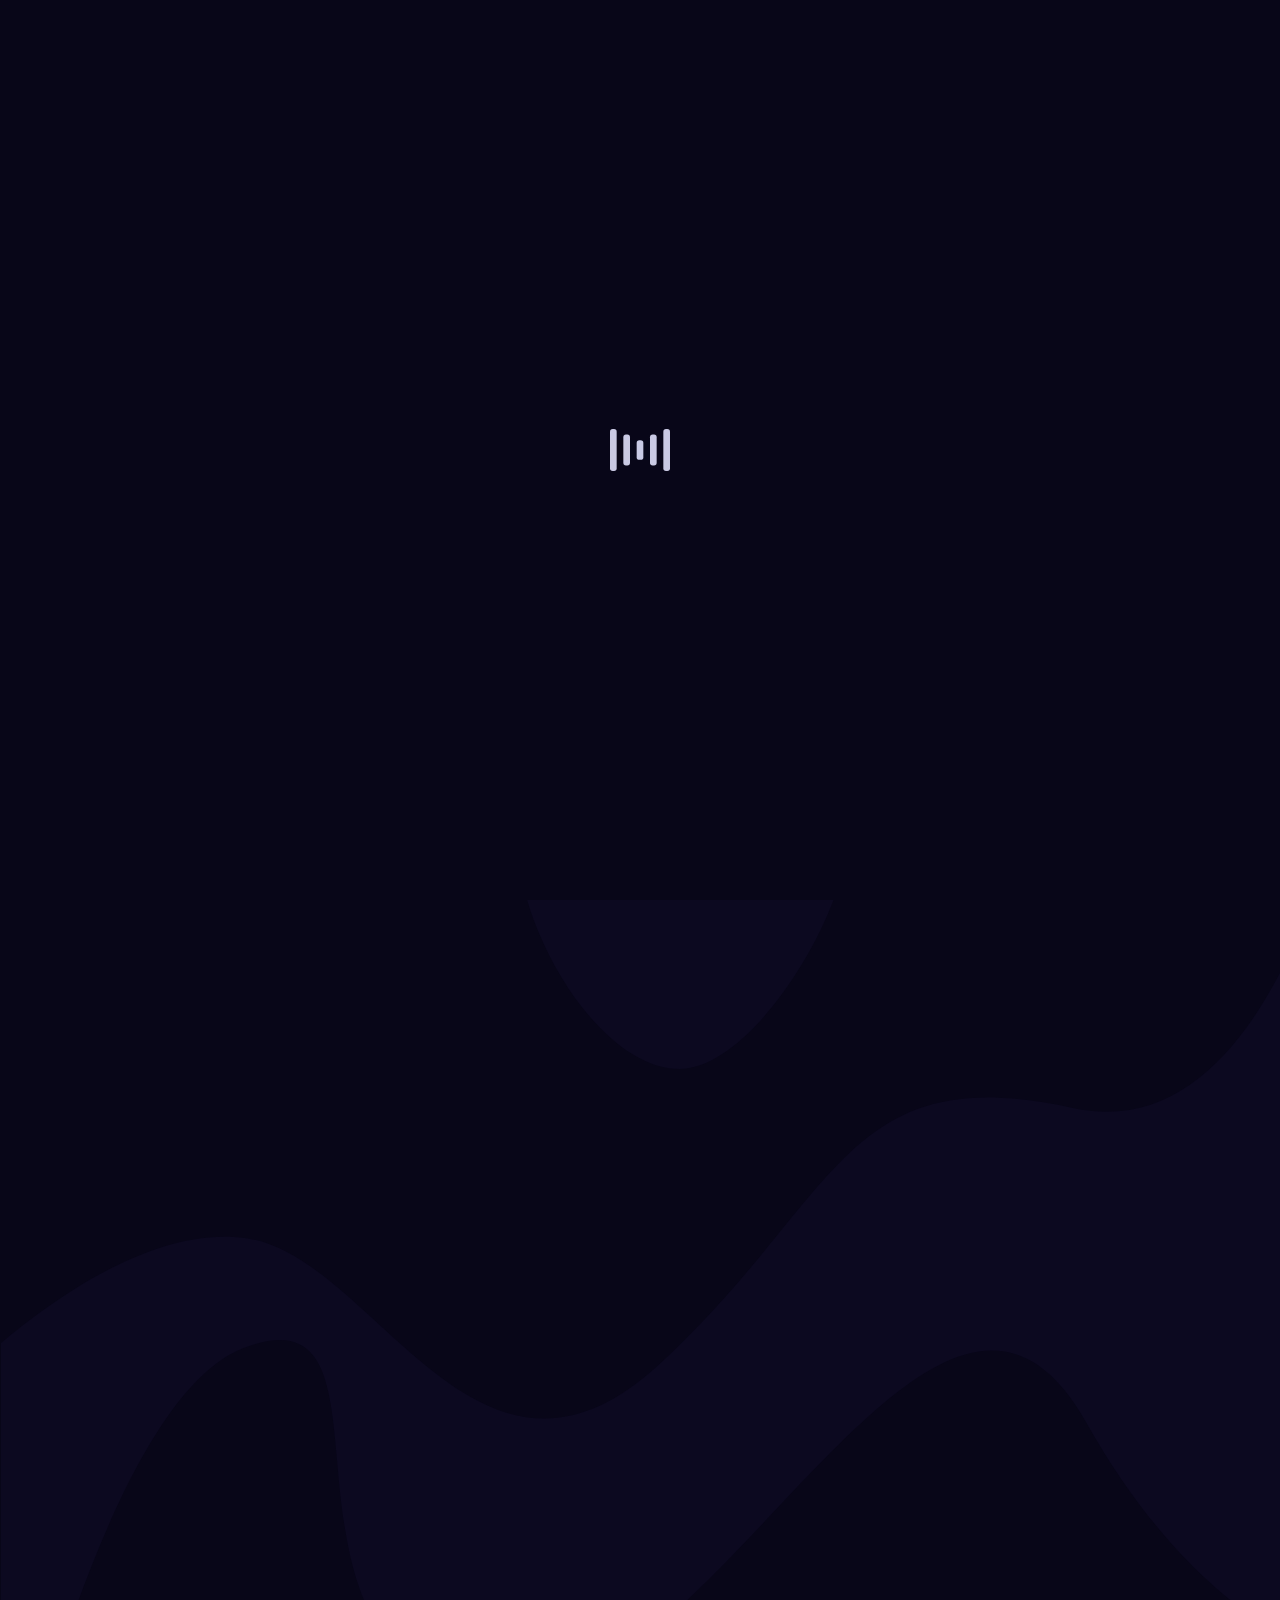
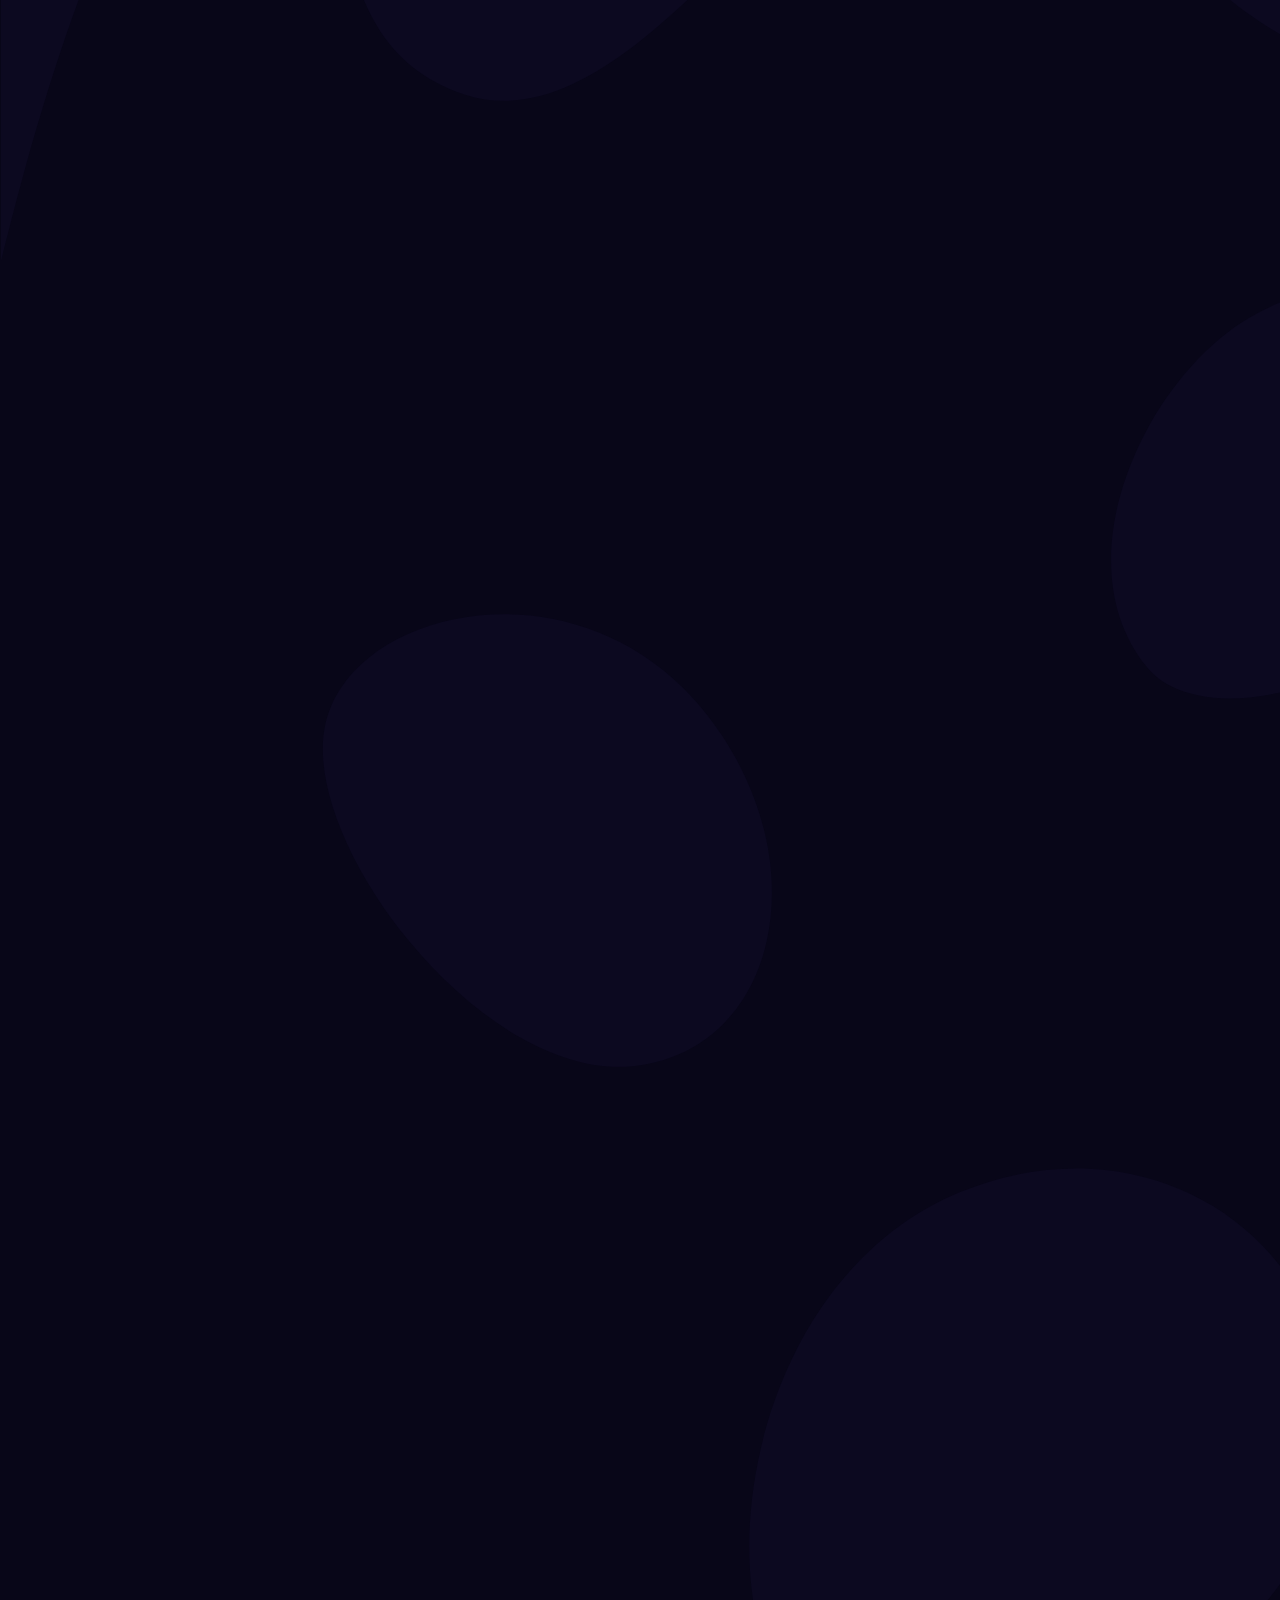
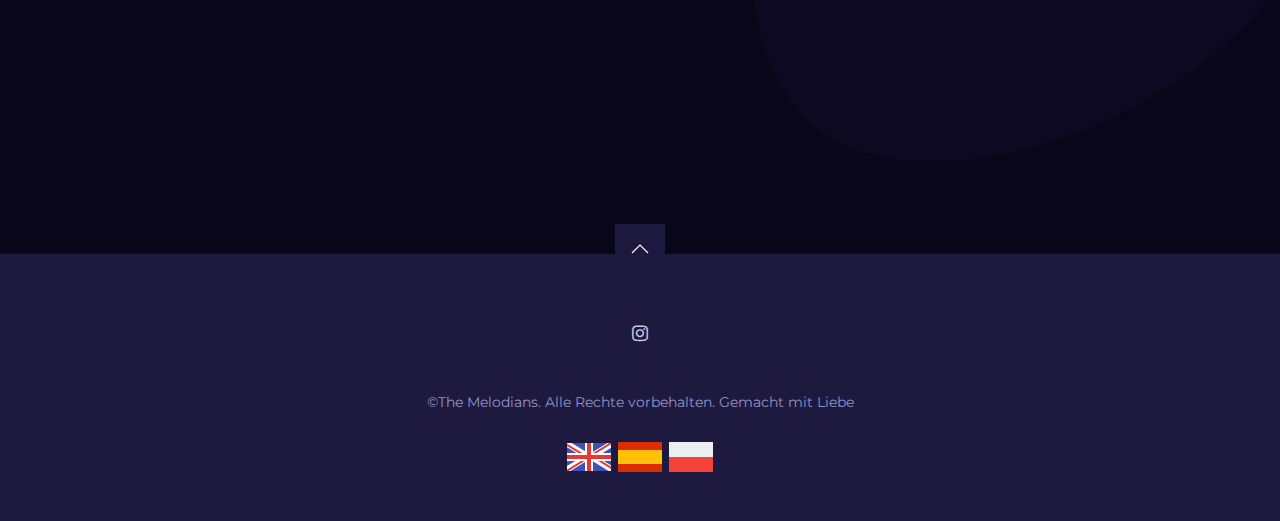
==== commit 2e8c0185: "Update" ====
--- a/index.html
+++ b/index.html
@@ -5,9 +5,10 @@
     <meta charset="utf-8">
     <meta name="viewport" content="width=device-width, initial-scale=1.0">
     <meta content="ie=edge" http-equiv="x-ua-compatible">
+    <meta name="description" content="Melodians - Ihre erstklassige Live-Band für Hochzeiten, Firmenveranstaltungen und Partys. Erwecken Sie Ihre Veranstaltung mit den Musikern aus Zürich">
 
     <!-- .......... Title .......... -->
-    <title>The Melodians — Musikgruppe aus Zürich</title>
+    <title>The Melodians - Live-Band aus Zürich</title>
     <!-- .......... End Title .......... -->
 
     <!-- .......... Fonts and Extras .......... -->
@@ -51,9 +52,9 @@
                         <p>Melodians</p>                                                                   
                     </div>                                                    
                 </div>                
-                <a href="en.html"><img src="img/countries/gb.png" data-src="img/countries/gb.png" ></a>                
-                <a href="es.html"><img src="img/countries/es.png" data-src="img/countries/es.png" ></a>
-                <a href="pl.html"><img src="img/countries/pl.png" data-src="img/countries/pl.png" ></a>
+                <a href="partyband.html"><img src="img/countries/gb.png" data-src="img/countries/gb.png" alt="Informationen über Live-band Melodians aus Zürich in der englischen Sprache" ></a>                
+                <a href="es.html"><img src="img/countries/es.png" data-src="img/countries/es.png" alt="Informationen über Live-band Melodians aus Zürich in der spanischen Sprache" ></a>
+                <a href="pl.html"><img src="img/countries/pl.png" data-src="img/countries/pl.png" alt="Informationen über Live-band Melodians aus Zürich in der polnischen  Sprache" ></a>
             </div>            
         </div>        
     </header>
@@ -63,16 +64,17 @@
         <div class="uk-container uk-container-large">
             <div class="about__grid uk-grid-collapse uk-flex" data-uk-grid>
                 <div class="uk-width-1-2@s uk-flex-first@s">
-                    <img class="about__photo" src="img/about.jpg" data-src="img/about.jpg" alt="" data-uk-img>
+                    <img class="about__photo" src="img/about.jpg" data-src="img/about.jpg" alt="Live-Band Melodians performing at a party" data-uk-img>
                 </div>
                 <div class="uk-width-1-2@s">
                     <div class="about__info">
-                        <h2 class="uk-h2">The Melodians</h2>    
+                        <h1 class="uk-h1">The Melodians : Live-Band aus Zürich</h1>
+                        <h2 class="uk-h2">Warum die Musiker der Melodians wählen?</h2>      
                         <p>
-                             Live Band. Wir spielen Kompositionen von Klassischer Musik, Jazz und Blues bis Country, Tangos, Bossa Nova, Filmmusik, Folk, Rock und Schlager. Unser Repertoire umfasst Lieder in mehr als zehn Sprachen. Wir spielen Coverversionen und Eigenkompositionen. Wir kommen aus verschiedenen Ländern, haben unterschiedliche musikalische Hintergründe, es verbindet uns Freundschaft, gemeinsame Leidenschaft und Liebe für Musik. Drei von uns sind Berufsmusiker. Wir alle haben langjährige Erfahrung auf europäischen Bühnen. Wir spielen mit viel Herz und biten dem Publikum immer das beste an. Ein unvergessliches Erlebnis ist garantiert.
+                            The Melodians <strong>Live-Band</strong> spielt eine vielfältige Mischung aus Klassik, Jazz und Blues bis hin zu Country, Tango, Bossa Nova, Filmmusik, Folk, Rock und bekannten Hits. Das Repertoire umfasst Lieder in über zehn Sprachen. Melodians treten sowohl akustisch als auch elektroakustisch auf und bieten eine Mischung aus Coverversionen und Eigenkompositionen. Die Bandmitglieder stammen aus verschiedenen Ländern und bringen unterschiedliche musikalische Hintergründe mit. Die <strong>Musiker</strong> verbindet eine gemeinsame Leidenschaft und Liebe zur Musik. Mit viel Herzblut bieten sie dem Publikum stets das Beste. Buchen Sie das <strong>Band aus Zürich</strong> als Trio oder Quartett mit einer zweiten Sängerin für ein unvergessliches Erlebnis bei Hochzeiten, Firmenveranstaltungen und Partys.
                         </p>
                         <p>
-                            Haben wir Ihr Interesse geweckt? Kontaktieren Sie uns :-)
+                            Haben die <strong>Musiker aus Zürich</strong> Ihr Interesse geweckt? Kontaktieren Sie uns!
                         </p>
                     </div>
                 </div>
@@ -88,47 +90,47 @@
             <h3 class="team__title uk-h3"><span class="team__title_inner">Die Musiker</span></h3>
             <div class="team__members uk-flex uk-flex-center" data-uk-grid data-uk-scrollspy="cls:uk-animation-fade; target: .team__member__wrap; delay: 300">
                 <div class="team__member__wrap uk-width-1-2 uk-width-1-4@m">
+                    <a class="team__member" data-uk-toggle="target: #victor">
+                        <div class="cover__photo uk-background-cover uk-transition-toggle" data-src="img/team/avatars/victor.jpg" data-uk-img alt="Geigenspieler, Musiker der Live-Band Melodians">
+                            <span class="cover__link boxshadow icon icon--dots uk-transition-scale-up"></span>
+                        </div>
+                        <span class="team__name">Victor</span>
+                        <span class="team__vocation">Violine</span>
+                        <br/>
+                        <span class="team__vocation">Victor spielt in verschiedenen Orchestern und ist aktiver Lehrer. Wenn er auf seiner Geige spielt, schmelzen die Herzen.</span>
+                    </a>
+                </div>
+                <div class="team__member__wrap uk-width-1-2 uk-width-1-4@m">
+                    <a class="team__member" data-uk-toggle="target: #tomek">
+                        <div class="cover__photo uk-background-cover uk-transition-toggle" data-src="img/team/avatars/tomek.jpg" data-uk-img alt="Sänger und Gitarrist, Musiker der Live-Band Melodians">
+                            <span class="cover__link boxshadow icon icon--dots uk-transition-scale-up"></span>
+                        </div>
+                        <span class="team__name">Tomek</span>
+                        <span class="team__vocation"> Gitarre, Vokal</span>
+                        <br/>
+                        <span class="team__vocation">Tomek spielt auf verschiedenen Instrumenten und ist Songwriter. Er hat eine lange Liste von Bühnenauftritten.</span>
+                    </a>
+                </div>  
+                <div class="team__member__wrap uk-width-1-2 uk-width-1-4@m">
                     <a class="team__member" data-uk-toggle="target: #marian">
-                        <div class="cover__photo uk-background-cover uk-transition-toggle" data-src="img/team/avatars/marian.jpg" data-uk-img>
+                        <div class="cover__photo uk-background-cover uk-transition-toggle" data-src="img/team/avatars/marian.jpg" data-uk-img alt="Pianist, Musiker der Live-Band Melodians">
                             <span class="cover__link boxshadow icon icon--dots uk-transition-scale-up"></span>
                         </div>
-                        <span class="team__name">Thomas</span>
-                        <span class="team__vocation">Klavier</span>
-                        <br/>
-                        <span class="team__vocation">Leidenschaftlicher Musiker und Klavierlehrer an der Gymnasium.</span>
+                        <span class="team__name">Jarek</span>
+                        <span class="team__vocation">Trompete, Bassgitarre, Klavier</span>
+                        <br/>
+                        <span class="team__vocation">Jarek, ein Multiinstrumentalist, spielte und nahm mit Prominenten wie Phil Collins auf.</span>
                     </a>
                 </div>
                 <div class="team__member__wrap uk-width-1-2 uk-width-1-4@m">
                     <a class="team__member" data-uk-toggle="target: #monika">
-                        <div class="cover__photo uk-background-cover uk-transition-toggle" data-src="img/team/avatars/monika.jpg" data-uk-img>
+                        <div class="cover__photo uk-background-cover uk-transition-toggle" data-src="img/team/avatars/monika.jpg" data-uk-img alt="Sängerin, Die Musikerin der Live-Band Melodians">
                             <span class="cover__link boxshadow icon icon--dots uk-transition-scale-up"></span>
                         </div>
                         <span class="team__name">Monika</span>
                         <span class="team__vocation">Vokal</span>
                         <br/>
                         <span class="team__vocation">Monika spielte in den grössten Musicals der Welt in verschiedenen Ländern.</span>
-                    </a>
-                </div>
-                <div class="team__member__wrap uk-width-1-2 uk-width-1-4@m">
-                    <a class="team__member" data-uk-toggle="target: #victor">
-                        <div class="cover__photo uk-background-cover uk-transition-toggle" data-src="img/team/avatars/victor.jpg" data-uk-img>
-                            <span class="cover__link boxshadow icon icon--dots uk-transition-scale-up"></span>
-                        </div>
-                        <span class="team__name">Victor</span>
-                        <span class="team__vocation">Violine</span>
-                        <br/>
-                        <span class="team__vocation">Victor spielt in verschiedenen Orchestern und ist aktiver Lehrer. Wenn er auf seiner Geige spielt, schmelzen die Herzen.</span>
-                    </a>
-                </div>
-                <div class="team__member__wrap uk-width-1-2 uk-width-1-4@m">
-                    <a class="team__member" data-uk-toggle="target: #tomek">
-                        <div class="cover__photo uk-background-cover uk-transition-toggle" data-src="img/team/avatars/tomek.jpg" data-uk-img>
-                            <span class="cover__link boxshadow icon icon--dots uk-transition-scale-up"></span>
-                        </div>
-                        <span class="team__name">Tomek</span>
-                        <span class="team__vocation"> Gitarre, Vokal</span>
-                        <br/>
-                        <span class="team__vocation">Tomek spielt auf verschiedenen Instrumenten und ist Songwriter. Er hat eine lange Liste von Bühnenauftritten.</span>
                     </a>
                 </div>
             </div>
@@ -145,14 +147,18 @@
             <ul class="uk-slider-items uk-child-width-1-2@s uk-child-width-1-3@m uk-child-width-1-5@l">
                 <!-- .......... Video Item .......... -->
                 <li class="video__column uk-width-2-3@s uk-width-1-2@m">
+                    <a href="#" data-video-src="https://youtu.be/XDE91VArpcU" data-video-type="video/youtube" class="js-video-target video__placeholder video__placeholder--large uk-background-cover" data-src="img/video/00.jpg" title="Die Melodians Live-Band spielt auf der Party in Zürich" data-uk-img alt="Die Melodians Live-Band spielt auf der Party in Zürich">
+                        <span class="video__title">Melodians party 2023</span>
+                        <span class="video__link icon icon--play"></span>
+                    </a>
+                </li>
+                <!-- .......... End Video Item .......... -->
+                <!-- .......... Video Items .......... -->
+                <!-- li class="video__column">
                     <a href="#" data-video-src="https://youtu.be/6AyNNzqJvnI" data-video-type="video/youtube" class="js-video-target video__placeholder video__placeholder--large uk-background-cover" data-src="img/video/01.jpg" title="Melodians party, Zürich 2022" data-uk-img>
                         <span class="video__title">Melodians party 2022</span>
                         <span class="video__link icon icon--play"></span>
                     </a>
-                </li>
-                <!-- .......... End Video Item .......... -->
-                <!-- .......... Video Items .......... -->
-                <li class="video__column">
                     <a href="#" data-video-src="https://youtu.be/_yOq8vEtMEc" data-video-type="video/youtube" class="js-video-target video__placeholder uk-background-cover" data-src="img/video/02.jpg" title="Christmas party, Zürich 2021" data-uk-img>
                         <span class="video__title">Christmas party 2021</span>
                         <span class="video__link icon icon--play"></span>
@@ -165,7 +171,7 @@
                         <span class="video__title">Theater Stock, 2018</span>
                         <span class="video__link icon icon--play"></span>
                     </a>
-                </li>
+                </li-->
             </ul>
             <!-- .......... Video Slider Controls .......... -->
             <a class="slider__control uk-position-center-left" href="#" data-uk-slidenav-previous data-uk-slider-item="previous"></a>
@@ -183,22 +189,60 @@
                 <!-- .......... Tour Item .......... -->
                 <div class="list__item">
                     <div class="events__date uk-width-auto">
-                        <span class="events__day">01</span>
-                        <span class="events__month">jul</span>
+                        <span class="events__day">11</span>
+                        <span class="events__month">nov</span>
                         <span class="events__year">2023</span>                       
                     </div>
                     <div class="events__location uk-width-expand">
                         <span class="events__place">Zürich</span>
-                        <span class="events__club">ABZ Siedlungsfest</span>                        
-                        <span class="events__club"> (Dora-Staudinger-Strasse 1)</span>
-                        <br/>
-                        <span class="events__club"> Start : 18:30</span>
+                        <span class="events__club">Restaurant Europa</span>                        
+                        <span class="events__club"> (Englischviertelstrasse 42)</span>
+                        <br/>
+                        <span class="events__club"> Start : 19:30</span>
                     </div>
                     <div class="events__booking uk-width-1-1 uk-width-1-3@s">
                         <a href="#" target="_blank" class="btn">Eintritt frei </a>
                     </div>
                 </div>
-                <!-- .......... End Tour Item .......... -->                
+                <!-- .......... End Tour Item .......... -->  
+                <!-- .......... Tour Item .......... -->
+                <div class="list__item">
+                    <div class="events__date uk-width-auto">
+                        <span class="events__day">16</span>
+                        <span class="events__month">dez</span>
+                        <span class="events__year">2023</span>                       
+                    </div>
+                    <div class="events__location uk-width-expand">
+                        <span class="events__place">Zürich</span>
+                        <span class="events__club">Kulturbar Affoltern</span>                        
+                        <span class="events__club"> (Bachmannweg 16)</span>
+                        <br/>
+                        <span class="events__club"> Start : 18:30</span>
+                    </div>
+                    <div class="events__booking uk-width-1-1 uk-width-1-3@s">
+                        <a href="#" target="_blank" class="btn">Eintritt frei </a>
+                    </div>
+                </div> 
+                <!-- .......... End Tour Item .......... -->  
+                <!-- .......... Tour Item .......... -->
+                <div class="list__item">
+                    <div class="events__date uk-width-auto">
+                        <span class="events__day">28</span>
+                        <span class="events__month">jan</span>
+                        <span class="events__year">2024</span>                       
+                    </div>
+                    <div class="events__location uk-width-expand">
+                        <span class="events__place">Zürich</span>
+                        <span class="events__club">Wielka Orkiestra Świątecznej Pomocy</span>                        
+                        <span class="events__club"> (tbd)</span>
+                        <br/>
+                        <span class="events__club"> Start : tbd</span>
+                    </div>
+                    <div class="events__booking uk-width-1-1 uk-width-1-3@s">
+                        <a href="#" target="_blank" class="btn">Eintritt frei </a>
+                    </div>
+                </div>    
+                <!-- .......... End Tour Item .......... -->         
             </div>
         </div>
     </section>
@@ -266,6 +310,31 @@
                         <div class="uk-card">
                             <div class="uk-card-body">
                                 <h3 class="news__title">Ryva Club, Ecken</h3>
+                            </div>
+                        </div>
+                        <div class="uk-card">
+                            <div class="uk-card-body">
+                                <h3 class="news__title">
+                                    <a href="https://www.instrumentum.ch/products/melodians" target="_blank" rel="noopener noreferrer">Instrumentum</a>
+                                </h3>                                
+                            </div>
+                        </div>
+                    </li>
+                    <!-- .......... End News Item .......... -->
+                    <!-- .......... News Item .......... -->
+                    <li>
+                        <div class="uk-card">
+                            <div class="uk-card-body">
+                                <h3 class="news__title">
+                                    <a href="https://eventzone.ch/melodians" target="_blank" rel="noopener noreferrer">Eventzone</a>
+                                </h3> 
+                            </div>
+                        </div>
+                        <div class="uk-card">
+                            <div class="uk-card-body">
+                                <h3 class="news__title">
+                                    <a href="https://www.stagend.com/the-melodians" target="_blank" rel="noopener noreferrer">Stagend</a>
+                                </h3>                                
                             </div>
                         </div>
                     </li>
@@ -319,18 +388,18 @@
             </div>
             <div class="social social--footer">
                 <ul class="social__list uk-list uk-align-center">
-                    <li><a href="https://www.facebook.com/profile.php?id=100075964676667" target="_black"><span class="fab fa-facebook-f"></span></a></li>
+                    <!-- li><a href="https://www.facebook.com/profile.php?id=100075964676667" target="_black"><span class="fab fa-facebook-f"></span></a></li-->
+                    <li><a href="https://www.instagram.com/melodians.ch/" target="_black"><span class="fab fa-instagram"></span></a></li>
                     <!-- li><a href="#" target="_black"><span class="fab fa-youtube"></span></a></li>
-                    <li><a href="#" target="_black"><span class="fab fa-instagram"></span></a></li>
                     <li><a href="#" target="_black"><span class="fab fa-twitter"></span></a></li-->
                 </ul>
             </div>
             <p class="footer__copyrights">
                 &copy;The Melodians. Alle Rechte vorbehalten. Gemacht mit  Liebe
             </p>
-            <a href="en.html"><img src="img/countries/gb.png" data-src="img/countries/gb.png" ></a>
-            <a href="es.html"><img src="img/countries/es.png" data-src="img/countries/es.png" ></a>
-            <a href="pl.html"><img src="img/countries/pl.png" data-src="img/countries/pl.png" ></a>
+            <a href="partyband.html"><img src="img/countries/gb.png" data-src="img/countries/gb.png" alt="Live-band Melodians aus Zürich, englische Version" ></a>
+            <a href="es.html"><img src="img/countries/es.png" data-src="img/countries/es.png" alt="Live-band Melodians aus Zürich, spanische Version"></a>
+            <a href="pl.html"><img src="img/countries/pl.png" data-src="img/countries/pl.png" alt="Live-band Melodians aus Zürich, polnische Version"></a>
         </div>
         <a href="#" class="footer__totop" data-uk-totop data-uk-scroll></a>
     </footer>
@@ -341,21 +410,22 @@
     <div id="marian" data-uk-modal>
         <div class="modal modal__profile uk-modal-dialog uk-margin-auto-vertical">
             <div class="modal__cover uk-cover-container">
-                <img src="img/team/covers/marian.jpg" data-src="img/team/covers/marian.jpg" alt="" data-uk-cover>
+                <img src="img/team/covers/marian.jpg" data-src="img/team/covers/marian.jpg" alt="Musiker der Live-Band Melodians auf der Party in Zürich" data-uk-cover>
             </div>
             <div class="modal__content">
-                <div class="modal__avatar boxshadow uk-background-cover" data-src="img/team/avatars/marian.jpg" data-uk-img></div>
-                <h3 class="modal__profile__title uk-modal-title uk-text-center">Thomas Brupbacher</h3>
-                <div class="modal__profile__subtitle uk-text-center">Klavier</div>
-                <p class="uk-text-left">
-                    Leidenschaftlicher Musiker und Klavierlehrer an der Gymnasium.
-                </p>
-                <p class="uk-text-left">
-                    Aktuell  unterrichtet das Pianospielen  an der Kantonsschule Hottingen und spielt bei den Melodians.
+                <div class="modal__avatar boxshadow uk-background-cover" data-src="img/team/avatars/marian.jpg" alt="Pianist. Musiker der Live-Band Melodians aus Zürich" data-uk-img></div>
+                <h3 class="modal__profile__title uk-modal-title uk-text-center">Jarosław Orłowski</h3>
+                <div class="modal__profile__subtitle uk-text-center">Trompete, Bassgitarre, Klavier</div>
+                <p class="uk-text-left">
+                    Jarek ist ein Multiinstrumentalist. Zusammen mit Melodians spielt er Trompete, Bassgitarre und Klavier
+
+                </p>
+                <p class="uk-text-left">
+                    Er studierte an der Musikakademie in Breslau, spielte und nahm mit Prominenten wie Phil Collins auf.
                 </p>
                 <div class="social social--modal">
                     <ul class="social__list uk-list uk-align-center">
-                        <li><a href="https://www.facebook.com/thomas.brupbacher.5" target="_black"><span class="fab fa-facebook-f"></span></a></li>
+                        <!--li><a href="https://www.facebook.com/thomas.brupbacher.5" target="_black"><span class="fab fa-facebook-f"></span></a></li>
                         <!--li><a href="#" target="_black"><span class="fab fa-instagram"></span></a></li>
                         <li><a href="#" target="_black"><span class="fab fa-twitter"></span></a></li-->
                     </ul>
@@ -367,10 +437,10 @@
     <div id="monika" data-uk-modal>
         <div class="modal modal__profile uk-modal-dialog uk-margin-auto-vertical">
             <div class="modal__cover uk-cover-container">
-                <img src="img/team/covers/monika.jpg" data-src="img/team/covers/monika.jpg" alt="" data-uk-cover>
+                <img src="img/team/covers/monika.jpg" data-src="img/team/covers/monika.jpg" alt="Musiker der Live-Band Melodians auf der Party in Zürich" data-uk-cover>
             </div>
             <div class="modal__content">
-                <div class="modal__avatar boxshadow uk-background-cover" data-src="img/team/avatars/monika.jpg" data-uk-img></div>
+                <div class="modal__avatar boxshadow uk-background-cover" data-src="img/team/avatars/monika.jpg" alt="Die Sängerin. Musikerin der Live-Band Melodians aus Zürich" data-uk-img></div>
                 <h3 class="modal__profile__title uk-modal-title uk-text-center">Monika Rowińska Fischer </h3>
                 <div class="modal__profile__subtitle uk-text-center">Vokal</div>
                 <p class="uk-text-left">
@@ -393,12 +463,12 @@
     <div id="victor" data-uk-modal>
         <div class="modal modal__profile uk-modal-dialog uk-margin-auto-vertical">
             <div class="modal__cover uk-cover-container">
-                <img src="img/team/covers/victor.jpg" data-src="img/team/covers/victor.jpg" alt="" data-uk-cover>
+                <img src="img/team/covers/victor.jpg" data-src="img/team/covers/victor.jpg" alt="Musiker der Live-Band Melodians auf der Party in Zürich" data-uk-cover>
             </div>
             <div class="modal__content">
-                <div class="modal__avatar boxshadow uk-background-cover" data-src="img/team/avatars/victor.jpg" data-uk-img></div>
+                <div class="modal__avatar boxshadow uk-background-cover" data-src="img/team/avatars/victor.jpg" alt="Der Geigenspieler. Musiker der Live-Band Melodians aus Zürich" data-uk-img></div>
                 <h3 class="modal__profile__title uk-modal-title uk-text-center">Victor Mendoza</h3>
-                <div class="modal__profile__subtitle uk-text-center">Violine</div>
+                <div class="modal__profile__subtitle uk-text-center">Geige</div>
                 <p class="uk-text-left">
                     Victor begann seine musikalische Laufbahn in Venezuela im Alter von 6 Jahren im Kinder- und Jugendorchester in San Cristobal. Später spielte er in verschiedenen Orchestern seiner Stadt. 2004 schloss er sein Studium mit dem „Bachelor of Arts“ in Musik ab. 2005 gehörte er dem binationalen Jugendorchester (Kolumbien und Venezuela) an. Nach seinem Umzug nach Peru spielte er regelmäßig im „UPAO Orchestra“ in der Stadt Trujillo und als Gast im „Trujillo Symphony Orchestra“. Er arbeitete auch als Lehrer an verschiedenen Musikschulen wie 'Sonetto' und 'Montessori International College'.
                 </p>
@@ -419,10 +489,10 @@
     <div id="tomek" data-uk-modal>
         <div class="modal modal__profile uk-modal-dialog uk-margin-auto-vertical">
             <div class="modal__cover uk-cover-container">
-                <img src="img/team/covers/tomek.jpg" data-src="img/team/covers/tomek.jpg" alt="" data-uk-cover>
+                <img src="img/team/covers/tomek.jpg" data-src="img/team/covers/tomek.jpg" alt="Musiker der Live-Band Melodians auf der Party in Zürich" data-uk-cover>
             </div>
             <div class="modal__content">
-                <div class="modal__avatar boxshadow uk-background-cover" data-src="img/team/avatars/tomek.jpg" data-uk-img></div>
+                <div class="modal__avatar boxshadow uk-background-cover" data-src="img/team/avatars/tomek.jpg" alt="Sänger und Gitarrist. Musiker der Live-Band Melodians aus Zürich." data-uk-img></div>
                 <h3 class="modal__profile__title uk-modal-title uk-text-center">Tomek Rybarczyk</h3>
                 <div class="modal__profile__subtitle uk-text-center">Guitar, vocal</div>
                 <p class="uk-text-left">
@@ -456,12 +526,12 @@
         <div class="modal modal__article uk-modal-dialog uk-margin-auto-vertical">
             <button class="modal__close uk-modal-close-outside" type="button" data-uk-close></button>
             <div class="modal__article_grid uk-grid-collapse uk-child-width-1-2@m uk-flex-middle" data-uk-grid>
-                <div class="cover__photo--1-2 uk-background-cover uk-visible@m" data-src="img/slider/02.jpg" data-uk-img></div>
+                <div class="cover__photo--1-2 uk-background-cover uk-visible@m" data-src="img/slider/02.jpg" alt="Live-Band Melodians aus Zürich" data-uk-img></div>
                 <div class="modal__article_text">
                     <div class="modal__overflow">
-                        <h2 class="uk-h3">Melodians party with surprises at Restauarnt Europa</h2>
+                        <h2 class="uk-h3">Melodians-Party mit Überraschungen im Restaurant Europa in Zürich</h2>
                         <p>
-                            Melodians party with surprises at Europa Restaurant.
+                            Melodians-Party mit Überraschungen im Restaurant Europa in Zürich
                         </p>
             
                     </div>
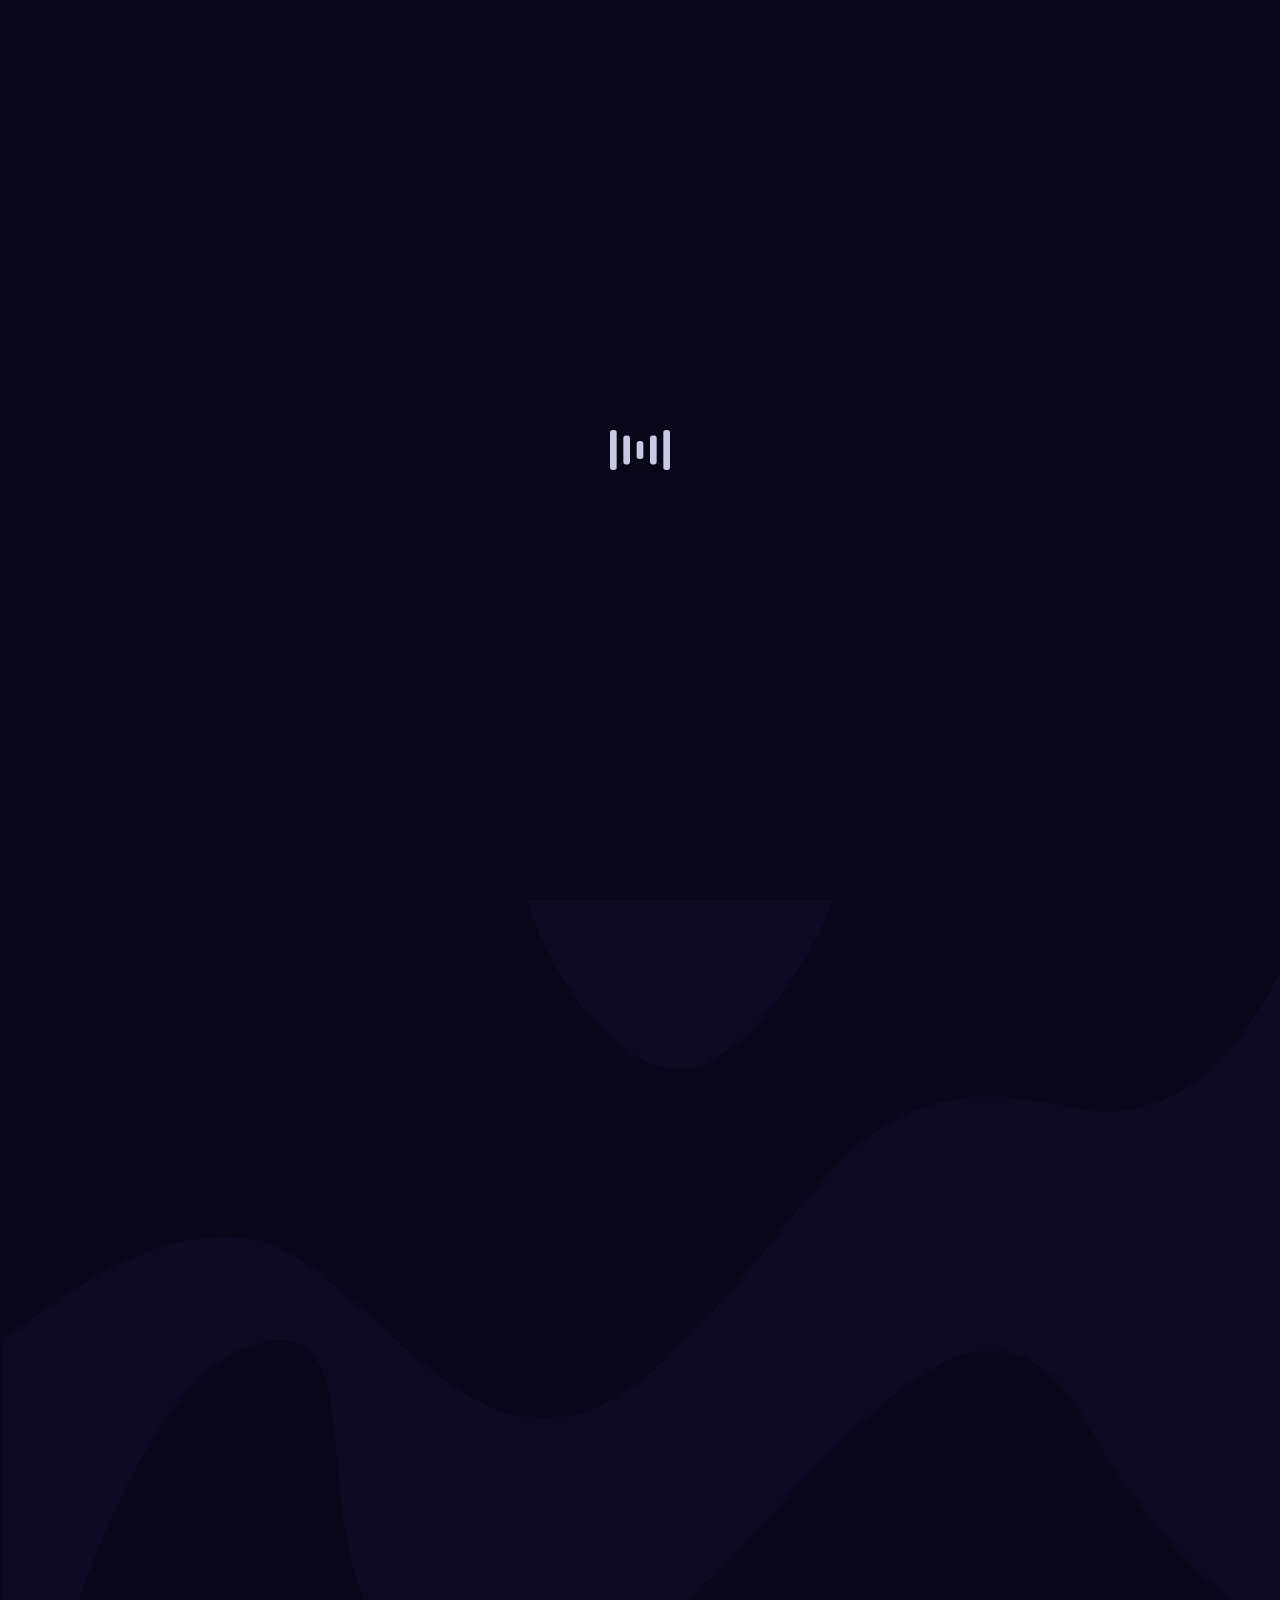
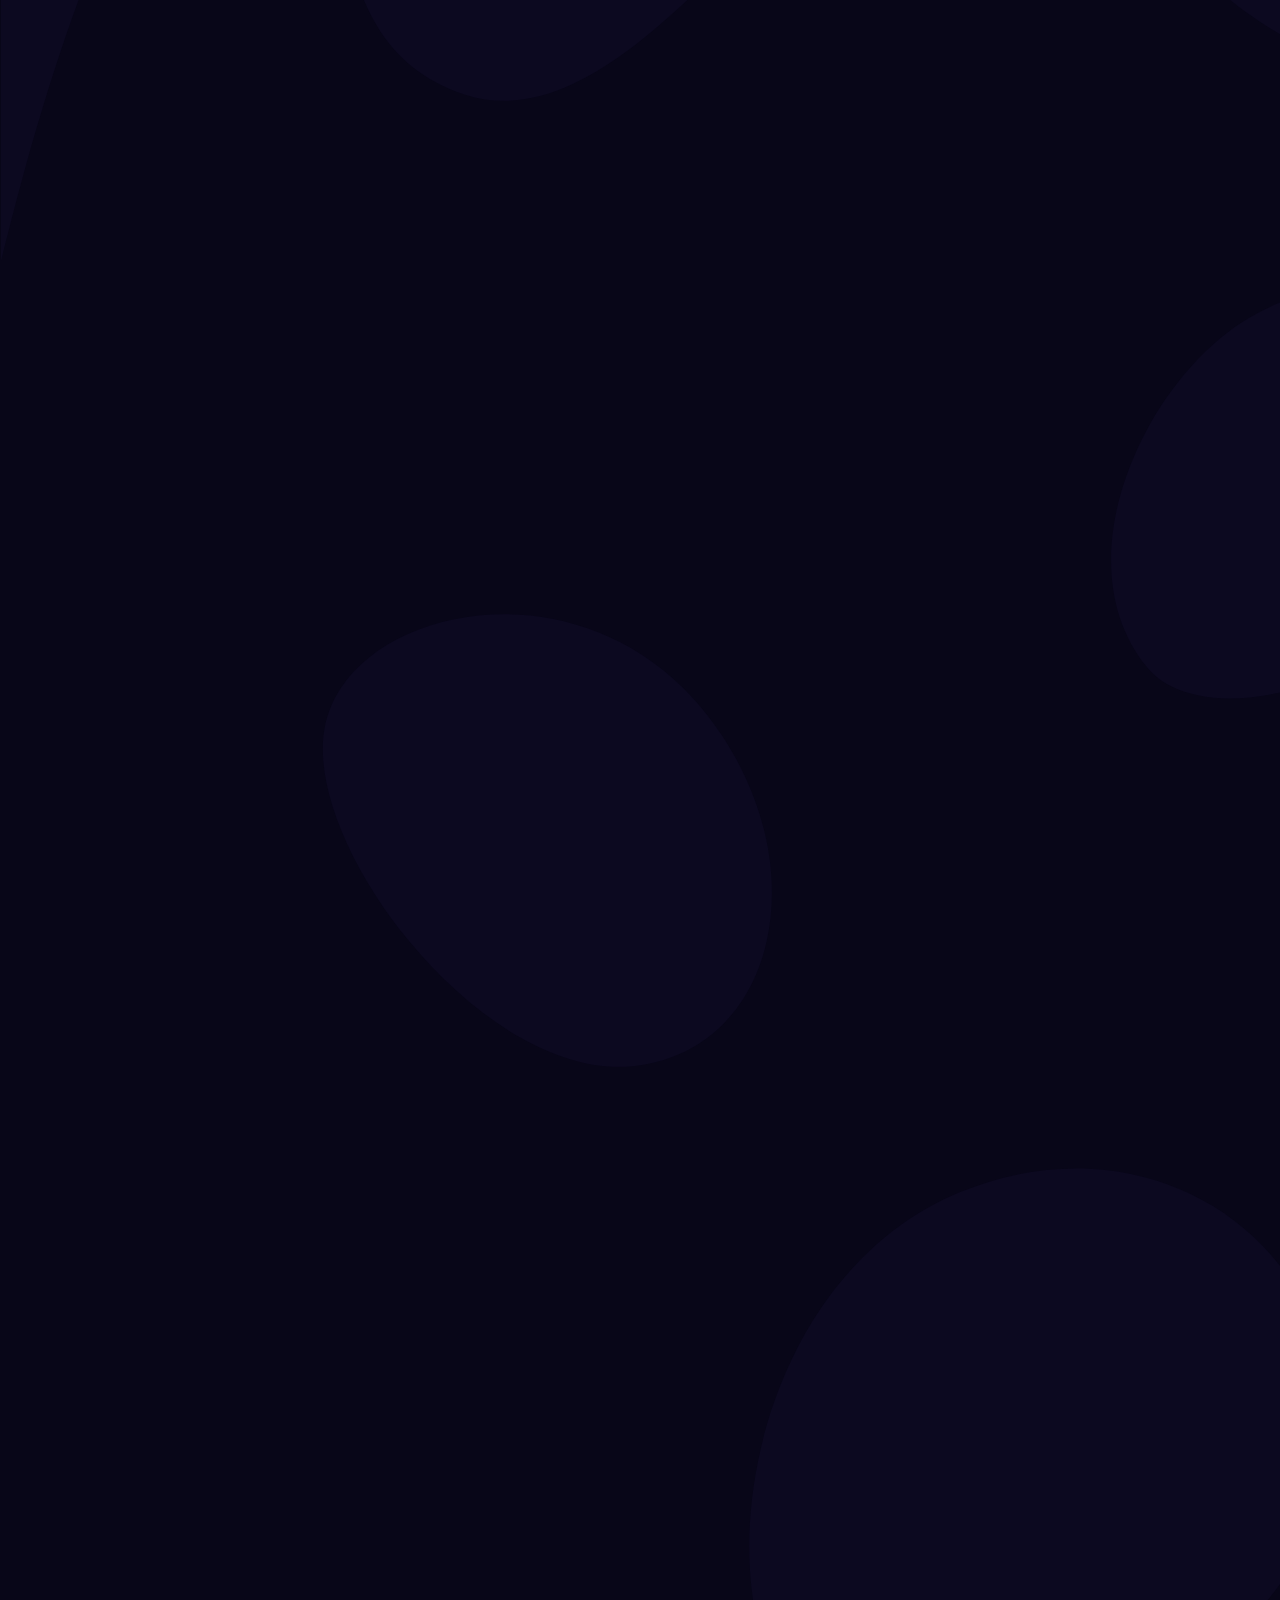
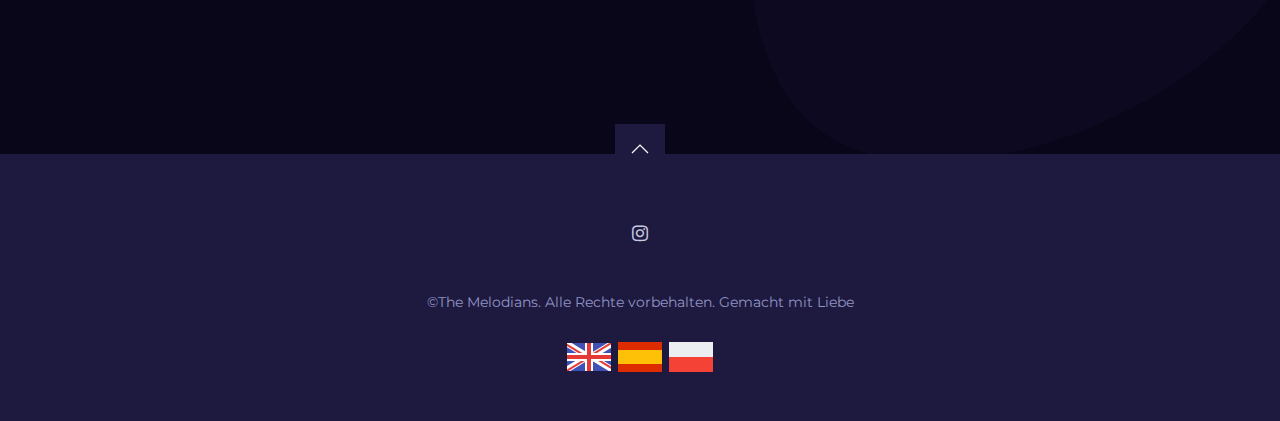
==== commit 411095c9: "Events" ====
--- a/index.html
+++ b/index.html
@@ -189,9 +189,9 @@
                 <!-- .......... Tour Item .......... -->
                 <div class="list__item">
                     <div class="events__date uk-width-auto">
-                        <span class="events__day">11</span>
+                        <span class="events__day">16</span>
                         <span class="events__month">nov</span>
-                        <span class="events__year">2023</span>                       
+                        <span class="events__year">2024</span>                       
                     </div>
                     <div class="events__location uk-width-expand">
                         <span class="events__place">Zürich</span>
@@ -201,48 +201,29 @@
                         <span class="events__club"> Start : 19:30</span>
                     </div>
                     <div class="events__booking uk-width-1-1 uk-width-1-3@s">
-                        <a href="#" target="_blank" class="btn">Eintritt frei </a>
+                        <a href="https://www.restaurant-europa.ch/event-details/the-melodians-live-eintritt-frei" target="_blank" class="btn">Reservierung</a>
                     </div>
                 </div>
                 <!-- .......... End Tour Item .......... -->  
                 <!-- .......... Tour Item .......... -->
                 <div class="list__item">
                     <div class="events__date uk-width-auto">
-                        <span class="events__day">16</span>
+                        <span class="events__day">31</span>
                         <span class="events__month">dez</span>
-                        <span class="events__year">2023</span>                       
+                        <span class="events__year">2024</span>                       
                     </div>
                     <div class="events__location uk-width-expand">
                         <span class="events__place">Zürich</span>
-                        <span class="events__club">Kulturbar Affoltern</span>                        
-                        <span class="events__club"> (Bachmannweg 16)</span>
+                        <span class="events__club">Restaurant Europa</span>                        
+                        <span class="events__club"> (Englischviertelstrasse 42)</span>
                         <br/>
-                        <span class="events__club"> Start : 18:30</span>
+                        <span class="events__club"> Start : 19:30</span>
                     </div>
                     <div class="events__booking uk-width-1-1 uk-width-1-3@s">
-                        <a href="#" target="_blank" class="btn">Eintritt frei </a>
+                        <a href="https://www.restaurant-europa.ch" target="_blank" class="btn">Reservierung</a>
                     </div>
                 </div> 
-                <!-- .......... End Tour Item .......... -->  
-                <!-- .......... Tour Item .......... -->
-                <div class="list__item">
-                    <div class="events__date uk-width-auto">
-                        <span class="events__day">28</span>
-                        <span class="events__month">jan</span>
-                        <span class="events__year">2024</span>                       
-                    </div>
-                    <div class="events__location uk-width-expand">
-                        <span class="events__place">Zürich</span>
-                        <span class="events__club">Wielka Orkiestra Świątecznej Pomocy</span>                        
-                        <span class="events__club"> (tbd)</span>
-                        <br/>
-                        <span class="events__club"> Start : tbd</span>
-                    </div>
-                    <div class="events__booking uk-width-1-1 uk-width-1-3@s">
-                        <a href="#" target="_blank" class="btn">Eintritt frei </a>
-                    </div>
-                </div>    
-                <!-- .......... End Tour Item .......... -->         
+                <!-- .......... End Tour Item .......... -->        
             </div>
         </div>
     </section>
